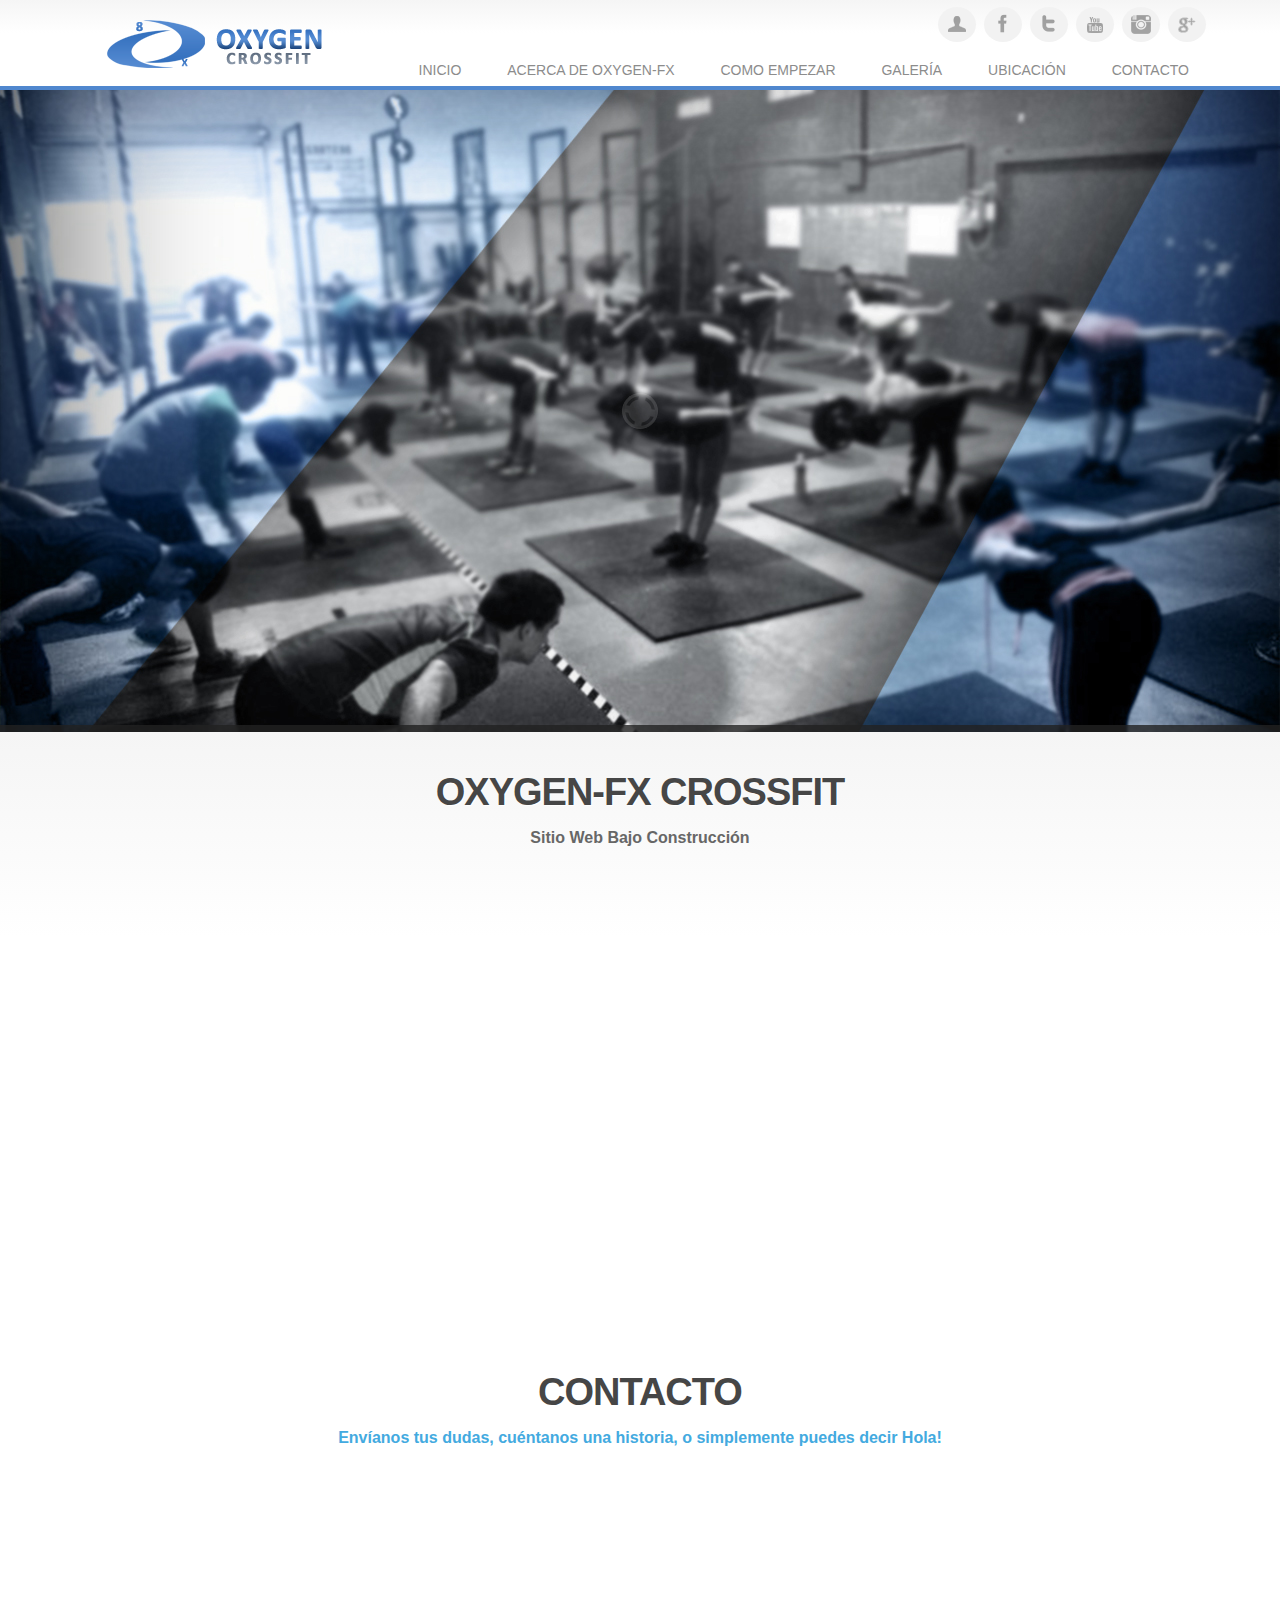
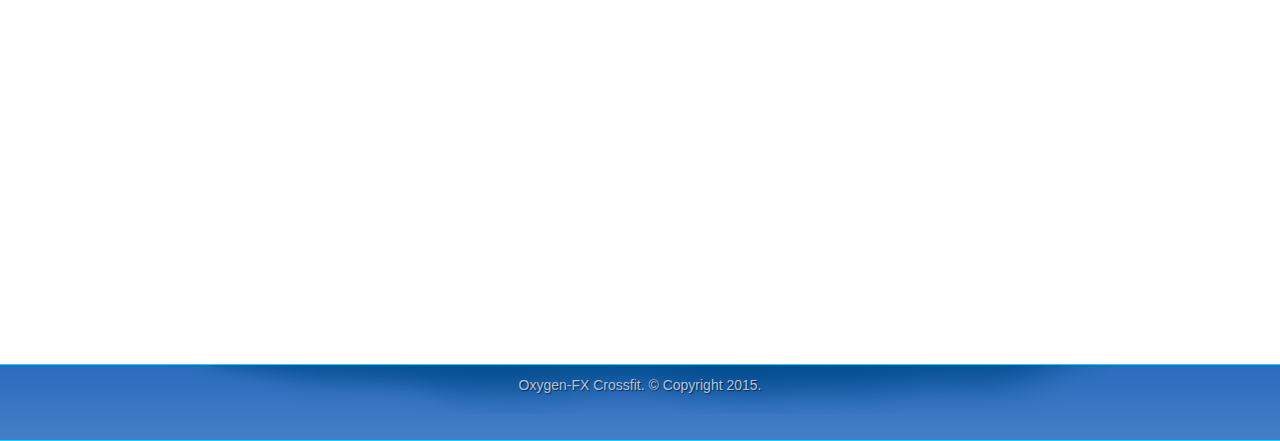
==== Oxygen/index.html @ 35c7de02 "" ====
﻿<!DOCTYPE html>
<html>
<head>
<meta charset="utf-8">
<meta name="viewport" content="width=device-width, maximum-scale=1">

<title>Oxygen-FX Crossfit</title>
<link rel="icon" href="images/favicon.png" type="image/png">
<link href="css/bootstrap.css" rel="stylesheet" type="text/css">
<link href="css/style.css" rel="stylesheet" type="text/css">
<link href="css/font-awesome.css" rel="stylesheet" type="text/css">
<link href="css/responsive.css" rel="stylesheet" type="text/css">
<link href="css/animate.css" rel="stylesheet" type="text/css">

<script type="text/javascript" src="js/jquery.1.8.3.min.js"></script>
<script type="text/javascript" src="js/bootstrap.js"></script>
<script type="text/javascript" src="js/jquery-scrolltofixed.js"></script>
<script type="text/javascript" src="js/jquery.easing.1.3.js"></script>
<script type="text/javascript" src="js/jquery.isotope.js"></script>
<script type="text/javascript" src="js/wow.js"></script>
<script type="text/javascript" src="js/classie.js"></script>


	<!-----SLIDER HOMEPAGE----->
	<link rel='stylesheet' id='camera-css'  href='slide/css/camera.css' type='text/css' media='all'>     
    <script type='text/javascript' src='slide/scripts/jquery.min.js'></script>
    <script type='text/javascript' src='slide/scripts/jquery.mobile.customized.min.js'></script>
    <script type='text/javascript' src='slide/scripts/jquery.easing.1.3.js'></script> 
    <script type='text/javascript' src='slide/scripts/camera.js'></script> 
    <script type='text/javascript' src='slide/scripts/script.js'></script>


</head>
<body>
<div style="overflow:hidden;" id="home">
<nav class="main-nav-outer" id="test"><!--main-nav-start-->
	<div class="container">
		<a href="#home" class="img-logo"><img  src="images/img-logo.png" alt="logo"></a>
		<ul class="top-nav">
			<li class="i-login"><a href="system/login.php" class="icon" title="Log In"><span></span></a></li>
			<li class="i-facebook"><a href="https://www.facebook.com/" class="icon" title="Siguenos en Facebook!" target="_blank"><span></span></a></li>
			<li class="i-twitter"><a href="https://twitter.com/" class="icon" title="Siguenos en Twitter!"><span></span></a></li>
			<li class="i-youtube"><a href="https://www.youtube.com/" class="icon" title="Siguenos en YouTube!" target="_blank"><span></span></a></li>
			<li class="i-instagram"><a href="https://instagram.com/" class="icon" title="Siguenos en Instagram!"><span></span></a></li>
			<li class="i-google"><a href="https://www.google.com/" class="icon" title="Siguenos en Google +!"><span></span></a></li>
		</ul>
        <ul class="main-nav">
        	<li><a href="#home">Inicio</a></li>
            <li><a href="#">Acerca de Oxygen-FX</a></li>
            <li><a href="#">Como Empezar</a></li>
            <li><a href="#">Galería</a></li>
            <li><a href="#">Ubicación</a></li>
            <li><a href="#">Contacto</a></li>
        </ul>
        <a class="res-nav_click right" href="#"><i class="fa-bars"></i></a>
    </div>
</nav><!--main-nav-end-->
<!--- SLIDER ----->
<div id="slider-container">
	<div class="fluid_container">
        <div class="camera_wrap camera_emboss" id="camera_wrap_3">
            <div data-src="slide/images/slides/1.jpg"></div>
            <div data-src="slide/images/slides/2.jpg"></div>
            <div data-src="slide/images/slides/3.jpg"></div>
            <div data-src="slide/images/slides/4.jpg"></div>
        </div><!-- #camera_wrap_3 -->
    </div><!-- .fluid_container -->
</div>
<!--- TERMINA SLIDER ----->
<section class="main-section home-section-a"><!--main-section-start-->
	<div class="container">
    	<h2>Oxygen-FX Crossfit</h2>
    	<h6>Sitio Web Bajo Construcción</h6>
    	    
	</div>
</section><!--main-section-end-->


<div class="container">
<section class="main-section contact" id="contact">
		<h2>Contacto</h2>
		<h6>Envíanos tus dudas, cuéntanos una historia, o simplemente puedes decir Hola!</h6>
        <div class="row">
        	<div class="col-lg-6 col-sm-5 wow fadeInUp delay-05s">
            	<div class="form">
            		<form method="POST" action="http://nlaredo.globalpc.net/cgi-bin/mailform" onsubmit="return FrontPage_Form1_Validator(this)">                	
            		<input class="input-text" type="text" name="Name" value="Nombre: *" onfocus="if(this.value==this.defaultValue)this.value='';" onblur="if(this.value=='')this.value=this.defaultValue;">
                    <input class="input-text" type="text" name="mailto" value="Correo electronico: *" onfocus="if(this.value==this.defaultValue)this.value='';" onblur="if(this.value=='')this.value=this.defaultValue;">
                    <input class="input-text" type="text" name="subject" value="Asunto: *" onfocus="if(this.value==this.defaultValue)this.value='';" onblur="if(this.value=='')this.value=this.defaultValue;">
                	<textarea class="input-text text-area" cols="0" rows="0" onfocus="if(this.value==this.defaultValue)this.value='';" onblur="if(this.value=='')this.value=this.defaultValue;">Mensaje: *</textarea>
                    <button class="btn_2 right" type="submit">Enviar Mensaje</button>
                    	<input name="email" type="hidden" value="celina@globalpc.net, edwin@solo-trucking.com">
						<input name="thanks" type="hidden" value="http://solotrucking.laredo2.net">
                    </form>
                </div>	
            </div>
            <div class="col-lg-6 col-sm-7 wow fadeInLeft">
            	<div class="contact-info-box address clearfix">
                	<h3><i class=" icon-map-marker"></i>Dirección:</h3>
                	<span>Calle Comonfort  #2617 entre  5 de Febrero y Tamaulipas.</span>
                </div>
                <div class="contact-info-box phone clearfix">
                	<h3><i class="fa-phone"></i>Teléfono:</h3>
                	<span>(867) 196.2777</span>
                </div>
            	<div class="contact-info-box hours clearfix">
                	<h3><i class="fa-clock-o"></i>Horario:</h3>
                	<span><strong>Lunes - Viernes:</strong> 8am - 10pm</span>
                </div>
                <ul class="social-link">
                	<li class="twitter"><a href="https://www.twitter.com/" target="_blank"><i class="fa-twitter"></i></a></li>
                    <li class="facebook"><a href="https://www.facebook.com/" target="_blank"><i class="fa-facebook"></i></a></li>
                    <li class="gplus"><a href="https://www.google.com/" target="_blank"><i class="fa-google-plus"></i></a></li>
                    <li class="youtube"><a href="https://www.youtube.com/" target="_blank"><i class="fa-youtube"></i></a></li>
                </ul>
            </div>

        </div>
</section>
</div>
<footer class="footer">
    <div class="container"> 
    	Oxygen-FX Crossfit. © Copyright 2015.	    
   	</div>
</footer>

<script type="text/javascript">
    $(document).ready(function(e) {
        $('#test').scrollToFixed();
        $('.res-nav_click').click(function(){
            $('.main-nav').slideToggle();
            return false    
            
        });
        
    });
</script>

  <script>
    wow = new WOW(
      {
        animateClass: 'animated',
        offset:       100
      }
    );
    wow.init();
  </script>


<script type="text/javascript">
	$(window).load(function(){
		
		$('a').bind('click',function(event){
			var $anchor = $(this);
			
			$('html, body').stop().animate({
				scrollTop: $($anchor.attr('href')).offset().top - 80
			}, 1500,'easeInOutExpo');
			/*
			if you don't want to use the easing effects:
			$('html, body').stop().animate({
				scrollTop: $($anchor.attr('href')).offset().top
			}, 1000);
			*/
			event.preventDefault();
		});
	})
</script>

<script type="text/javascript">

$(window).load(function(){
  
  
  var $container = $('.portfolioContainer'),
      $body = $('body'),
      colW = 375,
      columns = null;

  
  $container.isotope({
    // disable window resizing
    resizable: true,
    masonry: {
      columnWidth: colW
    }
  });
  
  $(window).smartresize(function(){
    // check if columns has changed
    var currentColumns = Math.floor( ( $body.width() -30 ) / colW );
    if ( currentColumns !== columns ) {
      // set new column count
      columns = currentColumns;
      // apply width to container manually, then trigger relayout
      $container.width( columns * colW )
        .isotope('reLayout');
    }
    
  }).smartresize(); // trigger resize to set container width
  $('.portfolioFilter a').click(function(){
        $('.portfolioFilter .current').removeClass('current');
        $(this).addClass('current');
 
        var selector = $(this).attr('data-filter');
        $container.isotope({
			
            filter: selector,
         });
         return false;
    });
  
});

</script>
</body>
</html>
---- Oxygen/css/style.css ----
﻿@charset "utf-8";
@import "form.css";
@import "home.css";

/* CSS Document */

/* Float Elements 
---------------------------------*/
.left {float:left;}
.right {float:right;}

/* Clear Floated Elements
---------------------------------*/
.clear {
  clear: both;
  display: block;
  overflow: hidden;
  visibility: hidden;
  width: 0;
  height: 0;
}

.clearfix:before,
.clearfix:after {
  content: '\0020';
  display: block;
  overflow: hidden;
  visibility: hidden;
  width: 0;
  height: 0;
}

.clearfix:after {
  clear: both;
}

.figure{ margin:0px;}

img{ max-width:100%;}

a, a:hover, a:active{ outline:0px !important}
a:hover{text-decoration:none;}

@font-face {
  font-family: 'FontAwesome';
  src: url('../fonts/fontawesome-webfont.eot?v=4.1.0');
  src: url('../fonts/fontawesome-webfont.eot?#iefix&v=4.1.0') format('embedded-opentype'), 
  	   url('../fonts/fontawesome-webfont.woff?v=4.1.0') format('woff'), 
  	   url('../fonts/fontawesome-webfont.ttf?v=4.1.0') format('truetype'), 
  	   url('../fonts/fontawesome-webfont.svg?v=4.1.0#fontawesomeregular') format('svg');
  font-weight: normal;
  font-style: normal;
}

/* Primary Styles
---------------------------------*/
body {
	background:#fff;
	font-family:Calibri,Arial, Helvetica, sans-serif!important;
	font-size:14px;
	font-weight:normal;
	color:#888888;
	margin:0;
}
h2{
	font-size:38px;
	color:#464646;
	font-family:Calibri,Arial, Helvetica, sans-serif;
	text-shadow:1px 1px 1px #ffffff;
	font-weight:700;
	letter-spacing: -1px;
	margin:0 0 15px 0;
	text-align:center;
	text-transform:uppercase;
}
h3{
	font-family: 'Montserrat', sans-serif;
	color:#222222;
	font-size:16px;
	margin:0 0 5px 0;
	text-transform:uppercase;
	font-weight:400;
}
h6{
	font-size:16px;
	color:#676767;
	font-family:Arial, Helvetica, sans-serif;
	font-weight:bold;
	text-align:center;
	margin:0 0 40px 0;
}
.subtitle{
	text-transform:uppercase;
	color:#3c6bb6;
	text-shadow: 0px 0px 1px #999999;
	font-weight:bold;
}
p{line-height:24px;margin:0;}
/*-----COLUMNAS PARA CONTENIDOS -------*/
.col_2{width:49%;}
.col_3{width:33%;}
.col_4{width:25%;}
/*----- BOTONES --------------*/
.btn_1{
	
	color:#727272;
	font-size:1.3em;
	text-decoration:none;
	padding:10px 15px;
	border:2px solid #1394be;
	top: 5px;
  	position: relative;
}
.btn_1:hover{text-decoration:none!important;background:#ffffff;}
.btn_2{
	
	color:#ffffff;
	text-shadow:1px 1px 1px rgba(0,0,0,0.6);
	font-size:1.3em;
	text-decoration:none;
	padding:10px 15px;
	border:1px solid #467fc8;
	background: #0c2161;
	background: -webkit-gradient(linear, left top, left bottom, from(#0c2161), to(#114292));
	background: -moz-linear-gradient(top, #0c2161, #114292);
	background: linear-gradient(#0c2161, #114292);
	border-radius:5px;
    -moz-border-radius:5px;
    -webkit-border-radius:5px;


}
.btn_2:hover{
	text-decoration:none!important;
	color:#ffffff;
	background: #1651ad;
}
.btn_3 span{
	
	display:block;
	background:url('../images/home/img_btn_blue.png') center top no-repeat;
	width:209px;
	height:71px;
	margin:0 auto;
	color:#ffffff;
	text-transform:uppercase;
	padding-top:15px;
	font-size:1.4em;
	text-shadow:1px 1px 1px rgba(0,0,0,0.6);
	
}
.btn_3 span:hover{
	color:#cbf5f9;
}
.btn_4{
	
	color:#ffffff;
	text-shadow:1px 1px 1px rgba(0,0,0,0.6);
	font-size:1.3em;
	text-decoration:none;
	padding:10px 15px;
	border:1px solid #8ac23e;
	background: #8ac23e;
	background: -webkit-gradient(linear, left top, left bottom, from(#8ac23e), to(#799e38));
	background: -moz-linear-gradient(top, #8ac23e, #799e38);
	background: linear-gradient(#8ac23e, #799e38);
	border-radius:5px;
    -moz-border-radius:5px;
    -webkit-border-radius:5px;
    text-align: center;


}
.btn_4:hover{
	text-decoration:none!important;
	color:#e8feca;
}

p{line-height:24px;margin:0;padding:15px 0px; font-size: 1.2em;}
a{	font-family:'FontAwesome','luzsans-bookluzsans-book', Arial, Helvetica, sans-serif;}
.txt-left{text-align:left!important;}
.txt-right{text-align:right!important;}
.txt-center{text-align:center!important;}
.txt-justify{text-align:justify!important;}

/*----espacios -----*/
.left-300{left:300px;}
.left-100{left:100px;}
.left-200{left:200px;}
/*--- backgrounds ---*/
.back-blue{background:#eff7fa;}
.p-relative{position:relative;}
.p-absolute{position:absolute;}

/* Header Styles


.header{
	text-align:center;
	background:url("../img/pw_maze_black_2X.png") left top repeat;
	padding:280px 0;
}
.logo{
	width:130px;
	margin:0 auto 35px;
}
.header h1{
	font-family: 'Montserrat',sans-serif;
	font-size:50px;
	font-weight:400;
	letter-spacing: -1px;
	margin:0 0 22px 0 ;
	color:#fff;
}*/

.we-create{
	padding:0;
	margin:35px 0 55px;
}
.wp-pic{
	margin-bottom:20px;
}
.we-create li{
	display:inline-block;
	font-family: 'Montserrat',sans-serif;
	font-size:14px;
	color: #bcbcbc;
	text-transform: uppercase;
	font-weight: 400;
	margin:0 5px 0 0;
	padding:0 0 0 15px;
}
.we-create li:first-child{
	background:none;
}

.start-button {
	padding-left: 0px;
}

.start-button li a{
color: #fff;
}


.link{
	padding:15px 35px;
	background:#7cc576;
	color:#fff !important;
	font-size:16px;
	font-weight:400;
	font-family: 'Montserrat', sans-serif;
	display:inline-block;
	border-radius:3px;
	text-transform:uppercase;
	line-height:25px;
	margin-bottom:20px;
	transition:all 0.3s ease-in-out;
	-moz-transition:all 0.3s ease-in-out;
	-webkit-transition:all 0.3s ease-in-out;
}
.link:hover {
	text-decoration:none;
	color:#7cc576 !important;
	background:#fff;
}

.link:active, .link:focus {
	background: #7cc576;
	text-decoration:none;
	color:#fff !important;
}

/* Navigation
---------------------------------*/
.main-nav-outer{
	padding:0px;
	/*border-bottom:1px solid #ffffff;*/
	/*box-shadow:0 4px 5px -3px #676767;*/
	position:relative;
	background: rgba(245,245,245,1);
	background: -moz-linear-gradient(top, rgba(245,245,245,1) 0%, rgba(255,255,255,1) 38%, rgba(255,255,255,1) 100%);
	background: -webkit-gradient(left top, left bottom, color-stop(0%, rgba(245,245,245,1)), color-stop(38%, rgba(255,255,255,1)), color-stop(100%, rgba(255,255,255,1)));
	background: -webkit-linear-gradient(top, rgba(245,245,245,1) 0%, rgba(255,255,255,1) 38%, rgba(255,255,255,1) 100%);
	background: -o-linear-gradient(top, rgba(245,245,245,1) 0%, rgba(255,255,255,1) 38%, rgba(255,255,255,1) 100%);
	background: -ms-linear-gradient(top, rgba(245,245,245,1) 0%, rgba(255,255,255,1) 38%, rgba(255,255,255,1) 100%);
	background: linear-gradient(to bottom, rgba(245,245,245,1) 0%, rgba(255,255,255,1) 38%, rgba(255,255,255,1) 100%);
	height:90px;
	z-index:6000!important;
	border-bottom:4px solid #5087ce;
}
.main-nav{
	text-align:center;
	margin:0px;
	padding:0;
	list-style:none;
	float: right;
	clear:both;
}
.main-nav li{
	display:inline;
	margin:0 1px;
	padding: 10px 0px;
	transition:all 0.3s ease-in-out;
	-moz-transition:all 0.3s ease-in-out;
	-webkit-transition:all 0.3s ease-in-out;
	position:relative;
	background:transparent  center bottom no-repeat;
}
.main-nav li a{
	display:inline-block;
	color:#8c8c8c;
	text-shadow:1px 1px 1px #ffffff;
	text-transform:uppercase;
	font-family: 'Montserrat', sans-serif;
	text-decoration: none;
	line-height:20px;
	margin:17px 20px;
	transition:all 0.3s ease-in-out;
	-moz-transition:all 0.3s ease-in-out;
	-webkit-transition:all 0.3s ease-in-out;
}
.main-nav li:hover a, .main-nav li.active a{color:#262626;}
.main-nav li:hover{background:transparent url('../images/nav/hover_menu.png') center bottom no-repeat;}
.img-logo{float: left;position: absolute;}
.img-logo img{ padding:12px 32px 0px;}
.res-nav_click {
	line-height:38px;
	font-family: 'FontAwesome';
	font-size:38px;
	text-decoration: none !important;
	color:#777777;
	font-style:normal;
	display:none;
	width:42px;
	height:27px;
	margin:20px auto;
	transition:all 0.3s ease-in-out;
	-moz-transition:all 0.3s ease-in-out;
	-webkit-transition:all 0.3s ease-in-out;
	position: relative;
  	z-index: 5000;

}
.res-nav_click:hover, .res-nav_click:active, .res-nav_click:focus {color: #588cb0 !important;}
/*----- top nav ---*/
.top-nav{list-style:none;float:right;clear:both;padding:2px 0px 1px 5px;margin-bottom:0px!important;}
.top-nav li{
	display:inline;
	padding:5px 9px;
	margin:5px 4px 0px;
	float:left;
	border-radius:50%;
    -moz-border-radius:50%;
    -webkit-border-radius:50%;
    background:#f2f2f2;
}
.top-nav li a{color:#7c7c7c;text-decoration:none;}
.icon span{width:20px; height:25px;display:block;}
.top-nav li .icon span{background:url('../images/nav/nav_top.png') no-repeat;-moz-background-size:20px auto;-o-background-size: 20px auto;-webkit-background-size: 20px auto;background-size: 20px auto;}
.top-nav li.i-login:hover{background:#5c86bd;}
.top-nav li.i-login .icon span{background-position:0px 0px;}
.top-nav li.i-login:hover .icon span{background-position:0px -25px!important;}
.top-nav li.i-facebook:hover{background:#2d487f;}
.top-nav li.i-facebook .icon span{background-position:0px -50px;}
.top-nav li.i-facebook:hover .icon span{background-position:0px -75px;}
.top-nav li.i-twitter:hover{background:#308fd0;}
.top-nav li.i-twitter .icon span{background-position:0px -100px;}
.top-nav li.i-twitter:hover .icon span{background-position:0px -125px;}
.top-nav li.i-instagram:hover{background:#393939;}
.top-nav li.i-instagram .icon span{background-position:0px -150px;}
.top-nav li.i-instagram:hover .icon span{background-position:0px -175px;}
.top-nav li.i-youtube:hover{background:#c32c2d;}
.top-nav li.i-youtube .icon span{background-position:0px -200px;}
.top-nav li.i-youtube:hover .icon span{background-position:0px -225px;}
.top-nav li.i-google:hover{background:#e14922;}
.top-nav li.i-google .icon span{background-position:0px -250px;}
.top-nav li.i-google:hover .icon span{background-position:0px -275px;}



/*--------------- slider container ---------*/
#slider-container{
	width:100%;
	height:555px;
}
/*--------------------------------------- CONTENT -------------------------------------------------------------*/
/*--------------------------------------- CONTENT -------------------------------------------------------------*/
/*--------------------------------------- CONTENT -------------------------------------------------------------*/
.main-section{
	padding:40px 0 110px;
	clear:both;
}
/*----------------- HEADER DE SECCIONES --------*/
.header{width:100%;height:247px;margin:0;padding:0;}
.header h1{
	color:#ffffff;
	text-shadow:1px 1px 1px #000000;
	font-size:33px;
	font-weight:bold;
	text-align:left;
	padding:70px 0px 0px 70px;
	margin:0;
}
.header h3{
	color:#e4f3f9;
	font-size:18px;
	font-weight:normal;
	text-align:left;
	text-shadow:1px 1px 1px #000000;
	text-transform:none;
	padding:5px 0px 0px 70px;
}
.header h3 span{color:#aa1525;}
.header{
	background:url('../images/headers/header-quotes.jpg') center top;
	-moz-background-size:100% 100%!important;
	-o-background-size: 100% 100%!important;
	-webkit-background-size: 100% 100%!important;
	background-size:100% 100%!important;	
}
.header.section-quotes{background:url('../images/headers/header-quotes.jpg') center top;}
.header.section-aboutus{background:url('../images/headers/header-aboutus.jpg') center top;}
.header.section-services{background:url('../images/headers/header-services.jpg') center top;}
.header.section-faq{background:url('../images/headers/header-faq.jpg') center top;}

/* Services
---------------------------------*/

.service-list{
	padding:0 0 0 0;
	font-size:14px;
	margin-bottom:40px;
}
.service-list-col1{
	float:left;
	width:60px;
}
.service-list-col1 i{
	font-style:normal;
	font-size:38px;
	display:block;
	color:#222;
	font-family: 'FontAwesome';
	line-height:38px;
}
.service-list-col2{
	overflow:hidden;	
}
.main-section.alabaster{
	background:#fafafa;
}

/* Featured Work
---------------------------------*/
.featured-work{
	font-size:14px;
}
.featured-work h2{
	text-align:left;
}
.featured-box{
	padding:0 0 0 0;
	margin-bottom:25px;
	font-size:14px;
}
.featured-box h3{
	margin-bottom:5px;
}
.featured-box p{
	line-height:22px;
}
.featured-work p.padding-b{
	padding-bottom:35px;
}
.featured-box-col1{
	width:60px;
	float:left;
}
.featured-box-col1 i{
	display:block;
	line-height:38px;
	font-family: 'FontAwesome';
	font-size:38px;
	color:#777777;
	font-style:normal;
}
.featured-box-col2{ overflow:hidden;}
.featured-box.magic{
	background:url("../Knight-Bootstrap-Theme/img/magic.png") left top no-repeat;
}
.featured-box.packaged{
	background:url("../Knight-Bootstrap-Theme/img/packaged.png") left top no-repeat;
}
.featured-box.seo{
	background:url("../Knight-Bootstrap-Theme/img/seo.png") left top no-repeat;
}
.Learn-More{
	display:inline-block;
	padding:0 5px 0 0;
	color:#7cc576;
	font-size:16px;
	text-transform:uppercase;
	font-family: 'Montserrat', sans-serif;
	font-weight:400;
	line-height:24px;
	transition:all 0.3s ease-in-out;
	-moz-transition:all 0.3s ease-in-out;
	-webkit-transition:all 0.3s ease-in-out;
	display: none;
}
.Learn-More i{ 
	padding-right:15px;
}

.Learn-More:hover, .Learn-More:focus{ 
	text-decoration:none;
	color: #111;
}


/* Portfolio
---------------------------------*/
.Portfolio-nav{
	padding:0;
	margin:0 0 45px 0;
	list-style:none;
	text-align:center;
}
.Portfolio-nav li{
	margin:0 10px;
	display:inline;
}
.Portfolio-nav li a{
	display:inline-block;
	padding:10px 22px;
	font-size:12px;
	line-height:20px;
	color:#222222;
	border-radius:4px;
	text-transform:uppercase;
	font-family: 'Montserrat', sans-serif;
	background:#f7f7f7;
	margin-bottom:5px;
	transition:all 0.3s ease-in-out;
	-moz-transition:all 0.3s ease-in-out;
	-webkit-transition:all 0.3s ease-in-out;
}
.Portfolio-nav li a:hover{
	background:#7cc576;
	color:#fff;
	text-decoration:none;
}

.portfolioContainer{
	margin:0 auto;
	padding-left:15px;
}

.Portfolio-box{
	text-align:center;
	margin-bottom:30px;
	height:350px;
	width:350px;
	overflow:hidden;
	float:left;
	padding:0;
}
.Portfolio-box img{
	margin-bottom:25px;
	transition:all 0.3s ease-in-out;
	-moz-transition:all 0.3s ease-in-out;
	-webkit-transition:all 0.3s ease-in-out;	
}

.Portfolio-box img:hover {
	opacity: 0.6;
}

.Portfolio-nav li a.current{
	background:#7cc576;
	color:#fff;
	text-decoration:none;
}
img {
   max-width:100%;
}

/* no transition on .isotope container */

.isotope .isotope-item {
  /* change duration value to whatever you like */
  -webkit-transition-duration: 0.6s;
     -moz-transition-duration: 0.6s;
          transition-duration: 0.6s;
}

.isotope .isotope-item {
  -webkit-transition-property: -webkit-transform, opacity;
     -moz-transition-property:    -moz-transform, opacity;
          transition-property:         transform, opacity;
}

.main-section.paddind{
	padding-bottom:60px;
}

/* Clients
---------------------------------*/
.client-part{
	background:url("../img/section-bg1.jpg") center center no-repeat;
	background-size:cover;
	padding:55px 0;
	text-align:center;
}
.client-part-haead{
	color:#fdfdfd;
	font-size:28px;
	line-height:41px;
	margin:30px 0 10px;
	font-family: "Open Sans'", sans-serif';
	font-style: italic;
}
.client{
	padding:0;
	margin:20px 0 0;
	list-style:none;
	text-align:center;
}
.client li{
	display:inline;
	margin:0 15px;
}
.client li a{
	display:inline-block;
}
.client li a img{
	margin-bottom:15px;
	border-radius:50%;
}
.client li a:hover{
	text-decoration:none;
}
.client li a h3{
	color:#ffffff;
}
.client li a span{
	color:#f1f1f1;
}
.quote-right{
	font-style:normal;
	width:68px;
	height:68px;
	margin:0 auto;
	border:2px solid #7cc576;
	border-radius:50%;
	display:block;
	line-height:68px;
	text-align:center;
	font-size:27px;
	color:#7cc576;
	cursor: pointer;
	transition:all 0.3s ease-in-out;
	-moz-transition:all 0.3s ease-in-out;
	-webkit-transition:all 0.3s ease-in-out;
}

.quote-right:hover{
color: #fff;
border: 2px solid #fff;
}

.c-logo-part{
	background:#7cc576;
	padding:25px 0;
    filter: alpha(opacity=60);
}
.c-logo-part ul{
	padding:0;
	margin:0;
	list-style:none;
	text-align:center;
}
.c-logo-part ul li{
	display:inline;
	margin:0 25px;
}
.c-logo-part ul a{
	display:inline-block;
	margin: 0 20px;
}
.main-section.team{
	padding:85px 0;
}
.main-section.team h6{
	margin-bottom:40px;
}


/* Team
---------------------------------*/
.team-leader-block{
	max-width:993px;
	margin:0 auto;
}
.team-leader-box{
	width:30.66%;
	margin-right: 3.82979%;
	height: 490px;
	overflow: hidden;
	text-align: center;
	float: left;
}
.team-leader-box span{
	margin-bottom:24px;
	display:block;
}
.team-leader-box:nth-of-type(3n+0){ margin:0;}
.team-leader{
	width:auto;
	height:auto;
	position:relative;
	border-radius:50%;
	box-shadow:0px 0px 0px 7px rgba(241,241,241,0.80);
	margin:7px 7px 25px 7px;
	
}
.team-leader-shadow{
	transition:all 0.3s ease-in-out;
	-moz-transition:all 0.3s ease-in-out;
	-webkit-transition:all 0.3s ease-in-out;
	border-radius:50%;
	position:absolute;
	width:100%;
	height:100%;
	z-index:10;
	border-radius:50%;
}
.team-leader-shadow a{
	display:block;
	width:100%;
	height:100%;
}
.team-leader:hover .team-leader-shadow{
	box-shadow:inset  0px 0px 0px 148px rgba(17,17,17,0.80);
}
.team-leader:hover ul{ display:block; opacity:1}
.team-leader img{
	display:block;
	border-radius:50%;
}
.team-leader ul{
	display:block;
	opacity:0;
	padding:0;
	margin:0;
	list-style:none;
	position:absolute;
	left:0;
	top:50%;
	width:100%;
	text-align:center;
	margin-top:-14px;
	z-index:15;
	transition:all 0.6s ease-in-out;
	-moz-transition:all 0.6s ease-in-out;
	-webkit-transition:all 0.6s ease-in-out;
}
.team-leader ul li{
	display:inline;
	margin:0 11px;
}
.team-leader ul li a{
	font-family: 'FontAwesome';
	display:inline-block;
	font-size:28px;
	color:#fff;	
	transition:all 0.3s ease-in-out;
	-moz-transition:all 0.3s ease-in-out;
	-webkit-transition:all 0.3s ease-in-out;
}
.team-leader ul li a:hover, .team-leader ul li a:focus{
	text-decoration:none;
}
.team-leader ul li a.fa-twitter:hover{
	color:#55acee;
}
.team-leader ul li a.fa-facebook:hover{
	color:#3b5998;
}
.team-leader ul li a.fa-pinterest:hover{
	color:#cb2026;
}
.team-leader ul li a.fa-google-plus:hover{
	color:#dd4b39;
}

/* Talk Business
---------------------------------*/
.business-talking{
	background:url("../img/section-bg2.jpg") top center no-repeat;
	background-size:cover;
	padding:60px 0 10px;
	text-align:center;
}
.business-talking h2{
	font-family: 'Montserrat', sans-serif;
	font-weight:700;
	padding:0;
	margin:20px 0 70px;
	text-transform:uppercase;
	font-size:42px;
	color:#fff;
}

/* Footer
---------------------------------*/
.footer{
	padding:0px 0 25px;
	background: #2b6bbe;
	background: -webkit-gradient(linear, left top, left bottom, from(#2b6bbe), to(#457ec6));
	background: -moz-linear-gradient(top, #2b6bbe, #457ec6);
	background: linear-gradient(#2b6bbe, #457ec6);
	border-bottom:1px solid #00d8ff;
	border-top:1px solid #00d8ff;
}
.footer .container{
	width:1000px;
	height:50px;
	background: url('../images/foot/bg_foot.png') center top no-repeat;
	/*-- texto--*/
	color:#b3c4df;
	text-align:center;
	text-shadow:1px 1px 1px rgba(0,0,0,0.6);
	padding-top:10px
}
.nav_foot a{color:#929292}
.nav_foot a:hover, .nav_foot a.active{color:#d16665;}
.nav_foot{margin-bottom:10px;}
.nav_foot_2 a{font-size:0.9em;color:#c7c7c7;}
.nav_foot_2 a:hover{color:#ffffff;}
.copyright{color:#b4c7e3;font-size:0.9em;display:block;text-align:center;height:24px;margin:0;padding:4px 0px;}
.copyright a{color:#7cc576;font-weight:600;text-decoration: none;transition:all 0.3s ease-in-out;-moz-transition:all 0.3s ease-in-out;-webkit-transition:all 0.3s ease-in-out;}
.copyright a:hover {color: #fff;}

.portfolioContainer{
	max-width: 1140px;
}


/* Animation Timers
---------------------------------*/
.delay-02s { 
	animation-delay: 0.2s; 
	-webkit-animation-delay: 0.2s; 
}
.delay-03s { 
	animation-delay: 0.3s; 
	-webkit-animation-delay: 0.3s; 
}
.delay-04s { 
	animation-delay: 0.4s; 
	-webkit-animation-delay: 0.4s; 
}

.delay-05s { 
	animation-delay: 0.5s; 
	-webkit-animation-delay: 0.5s; 
}
.delay-06s { 
	animation-delay: 0.6s; 
	-webkit-animation-delay: 0.6s; 
}

.delay-07s { 
	animation-delay: 0.7s; 
	-webkit-animation-delay: 0.7s; 
}
.delay-08s { 
	animation-delay: 0.8s; 
	-webkit-animation-delay: 0.8s; 
}

.delay-09s { 
	animation-delay: 0.9s; 
	-webkit-animation-delay: 0.9s; 
}
.delay-1s { 
	animation-delay: 1s; 
	-webkit-animation-delay: 1s; 
}
.delay-12s { 
	animation-delay: 1.2s; 
	-webkit-animation-delay: 1.2s; 
}
---- Oxygen/css/responsive.css ----
﻿/* ==========================================================================
   Media Queries
   ========================================================================== */


@media only screen and (min-width: 992px) {
	/****Ipad Landscape 1024 Container 970 ****/
	
	.service-list{ margin-bottom:30px;}
	.c-logo-part ul li{ margin:0 15px;}
	.form{ margin:0 0 0 20px}
	.main-nav{ display:block !important; }
	/*.portfolioContainer{ width:800px; margin:0px auto !important; } */	
}	
   
@media only screen and (min-width: 768px) and (max-width: 991px) {
	/****Ipad Portrait 768 Container 750 ****/
	body{ font-size:13px;}
	p{ line-height:20px ;}
	.header h1{ font-size:46px;}
	.main-nav ul li a{ padding:14px;}
	.small-logo{ padding:0 20px;}
	h2{ font-size:30px}
	h6{ font-size:16px;}
	h3{ font-size:15px;}
	.service-list{ margin-bottom:20px; font-size:15px;}
	.featured-work p.padding-b{ padding-bottom:15px;}
	.main-section{ padding:70px 0;}
	.c-logo-part ul li{ margin:0 1%; float:left; width:18%;}
	.c-logo-part ul li a{ display:block;}
	.c-logo-part ul li a img{ display:block;}
	.form{ margin:0;}
	.contact-info-box{ margin:0 ;}
	.social-link{ margin:0;}
	
	.main-nav{ display:block !important; }
	.main-nav li a{ padding:8px 15px;}
	/*.portfolioContainer{ width:750px; margin:0px auto !important; }
	.Portfolio-box{ height:250px;}*/
	.top-nav{display:none!important;}
	.img-logo img{
		width:200px!important;
		height:auto!important;
		float:left;
		margin:25px 0px;
		padding:5px 0px 0px;
	}
	.menu-inf-1 li{
		width: 100%;
		text-align: center;	
		position: relative;
		display:list-item;
		margin:5px 0px;
	}

	
	 
	
}

@media only screen and (max-width: 767px) {
	/****Mobile Landscape 480 Container 100% ****/
	body{ font-size:12px;}
	h2{ font-size:26px;}
	h3{ font-size:14px;}
	h6{ font-size:16px; margin-bottom:40px;}
	p{ line-height:18px;}
	.service-list{ font-size:12px; margin-bottom:20px;}
	.we-create li{ font-size:13px; padding:0 0 0 8px}
	.header h1{ font-size:28px;}
	.header{ padding:60px 0;}
	.main-section{ padding:60px 0 70px;}
	.main-nav{ display:none; position:absolute; left:0; width:100%; top:74px; margin:0 auto; flote : none; background:#fff;}
	.main-nav li{ display:block;}
	.main-nav li.small-logo{ display:none;}
	.main-nav li a{ display:block; padding:7px 32px; border-bottom:none;}
	.main-nav li a:hover{color:#7cc576}
	.team-leader-box{ max-width:307px; width:auto; float:none; margin:0 auto;	}
	.team-leader-box:nth-of-type(3n){ margin:0 auto}
	.res-nav_click{ display:block;}
	.featured-work{ font-size:12px; margin-top:30px;}
	.featured-box{ font-size:12px;}
	.featured-box p{ line-height:18px; }
	.c-logo-part ul a{ margin-bottom:5px;}
	.main-section.team{ padding:60px 0 50px;}
	.business-talking h2{ font-size:36px;}
	.contact-info-box{ margin:0 0 12px 30px; font-size:12px;}
	.contact-info-box span{ line-height:18px;}
	.social-link{ margin-left:30px;} 
	.form{ margin:0 30px;}
	.copyright{ font-size:12px;}
	.business-talking a{ padding:10px 25px; font-size:14px;}
	.main-section.contact{ padding:60px 0 70px}
	.client-part-haead{ font-size:20px; line-height:30px;}
	.link{ font-size:14px; padding:10px 25px;}
	.logo{ width:100px;}
	.main-section.contact{ background-size:contain;}
	.Portfolio-nav li a{ padding:5px 16px;}
	.Portfolio-nav li{ display:block;}
	/*.isotope-item img{ width:300px; left:50%; margin-left:-100px;}
	.isotope-item{ width:300px; margin:0px auto;}
	.isotope{ width:400px; margin:0px auto;}
	.Portfolio-box{}
	.portfolioContainer{ width:350px; margin:0px auto !important; } */
	
	/*---- MENU para mobile ---*/
	.top-nav{display:none!important;}
	.img-logo img{
		
		width:230px!important;
		height:auto!important;
		float:left;
		margin:10px 0px;
		padding:5px 0px 0px;

	}
		
	
}

@media only screen and (max-width: 479px) {
	/****Mobile Portrait 320 ****/
	.contact-info-box{ margin-left:0px;}
	.header{ padding:40px;}
	.social-link{ margin-left:0px;}
	.form{ margin:0}
	.c-logo-part ul li{ display:block;}
	.Portfolio-box{  max-width:300px !important; width:96.4% !important; margin:0 !important}
	.Portfolio-box img { max-width:100%;}
	.portfolioContainer{ width:280px !important; margin:0 auto !important } 
	
}
---- Oxygen/slide/css/camera.css ----
﻿/**************************
*
*	GENERAL
*
**************************/



.camera_wrap a, .camera_wrap img, 
.camera_wrap ol, .camera_wrap ul, .camera_wrap li,
.camera_wrap table, .camera_wrap tbody, .camera_wrap tfoot, .camera_wrap thead, .camera_wrap tr, .camera_wrap th, .camera_wrap td
.camera_thumbs_wrap a, .camera_thumbs_wrap img, 
.camera_thumbs_wrap ol, .camera_thumbs_wrap ul, .camera_thumbs_wrap li,
.camera_thumbs_wrap table, .camera_thumbs_wrap tbody, .camera_thumbs_wrap tfoot, .camera_thumbs_wrap thead, .camera_thumbs_wrap tr, .camera_thumbs_wrap th, .camera_thumbs_wrap td {
	background: none;
	border: 0;
	font: inherit;
	font-size: 100%;
	margin: 0;
	padding: 0;
	vertical-align: baseline;
	list-style: none
}
.camera_wrap {
	display: none;
	float: left;
	position: relative;
	z-index: 0;
}
.camera_wrap img {
	max-width: none!important;
}
.camera_fakehover {
	height: 100%;
	min-height: 60px;
	position: relative;
	width: 100%;
	z-index: 1;
}
.camera_wrap {
	width: 100%;
}
.camera_src {
	display: none;
}
.cameraCont, .cameraContents {
	height: 100%;
	position: relative;
	width: 100%;
	z-index: 1;
}
.cameraSlide {
	bottom: 0;
	left: 0;
	position: absolute;
	right: 0;
	top: 0;
	width: 100%;
}
.cameraContent {
	bottom: 0;
	display: none;
	left: 0;
	position: absolute;
	right: 0;
	top: 0;
	width: 100%;
}
.camera_target {
	bottom: 0;
	height: 100%;
	left: 0;
	overflow: hidden;
	position: absolute;
	right: 0;
	text-align: left;
	top: 0;
	width: 100%;
	z-index: 0;
}
.camera_overlayer {
	bottom: 0;
	height: 100%;
	left: 0;
	overflow: hidden;
	position: absolute;
	right: 0;
	top: 0;
	width: 100%;
	z-index: 0;
}
.camera_target_content {
	bottom: 0;
	left: 0;
	overflow: hidden;
	position: absolute;
	right: 0;
	top: 0;
	z-index: 2;
}
.camera_target_content .camera_link {
	display: block;
	height: 100%;
	text-decoration: none;
}
.camera_loader {
    background: #fff url(../images/camera-loader.gif) no-repeat center;
	background: rgba(255, 255, 255, 0.9) url(../images/camera-loader.gif) no-repeat center;
	border: 1px solid #ffffff;
	-webkit-border-radius: 18px;
	-moz-border-radius: 18px;
	border-radius: 18px;
	height: 36px;
	left: 50%;
	overflow: hidden;
	position: absolute;
	margin: -18px 0 0 -18px;
	top: 50%;
	width: 36px;
	z-index: 3;
}
.camera_bar {
	bottom: 0;
	left: 0;
	overflow: hidden;
	position: absolute;
	right: 0;
	top: 0;
	z-index: 3;
}
.camera_thumbs_wrap.camera_left .camera_bar, .camera_thumbs_wrap.camera_right .camera_bar {
	height: 100%;
	position: absolute;
	width: auto;
}
.camera_thumbs_wrap.camera_bottom .camera_bar, .camera_thumbs_wrap.camera_top .camera_bar {
	height: auto;
	position: absolute;
	width: 100%;
}
.camera_nav_cont {
	height: 65px;
	overflow: hidden;
	position: absolute;
	right: 9px;
	top: 15px;
	width: 120px;
	z-index: 4;
}
.camera_caption {
	bottom: 0;
	display: block;
	position: absolute;
	width: 100%;
}
.camera_caption > div {
	padding: 10px 20px;
}
.camerarelative {
	overflow: hidden;
	position: relative;
}
.imgFake {
	cursor: pointer;
}
.camera_prevThumbs {
	bottom: 4px;
	cursor: pointer;
	left: 0;
	position: absolute;
	top: 4px;
	visibility: hidden;
	width: 30px;
	z-index: 10;
}
.camera_prevThumbs div {
	background: url(../images/camera_skins.png) no-repeat -160px 0;
	display: block;
	height: 40px;
	margin-top: -20px;
	position: absolute;
	top: 50%;
	width: 30px;
}
.camera_nextThumbs {
	bottom: 4px;
	cursor: pointer;
	position: absolute;
	right: 0;
	top: 4px;
	visibility: hidden;
	width: 30px;
	z-index: 10;
}
.camera_nextThumbs div {
	background: url(../images/camera_skins.png) no-repeat -190px 0;
	display: block;
	height: 40px;
	margin-top: -20px;
	position: absolute;
	top: 50%;
	width: 30px;
}
.camera_command_wrap .hideNav {
	display: none;
}
.camera_command_wrap {
	left: 0;
	position: relative;
	right:0;
	z-index: 4;
}
.camera_wrap .camera_pag .camera_pag_ul {
	list-style: none;
	margin: 0;
	padding: 0;
	text-align: right;
}
.camera_wrap .camera_pag .camera_pag_ul li {
	-webkit-border-radius: 8px;
	-moz-border-radius: 8px;
	border-radius: 8px;
	cursor: pointer;
	display: inline-block;
	height: 16px;
	margin: 20px 5px;
	position: relative;
	text-align: left;
	text-indent: -9999px;
	width: 16px;
}
.camera_commands_emboss .camera_pag .camera_pag_ul li {
	-moz-box-shadow:
		0px 1px 0px rgba(255,255,255,1),
		inset 0px 1px 1px rgba(0,0,0,0.2);
	-webkit-box-shadow:
		0px 1px 0px rgba(255,255,255,1),
		inset 0px 1px 1px rgba(0,0,0,0.2);
	box-shadow:
		0px 1px 0px rgba(255,255,255,1),
		inset 0px 1px 1px rgba(0,0,0,0.2);
}
.camera_wrap .camera_pag .camera_pag_ul li > span {
	-webkit-border-radius: 5px;
	-moz-border-radius: 5px;
	border-radius: 5px;
	height: 8px;
	left: 4px;
	overflow: hidden;
	position: absolute;
	top: 4px;
	width: 8px;
}
.camera_commands_emboss .camera_pag .camera_pag_ul li:hover > span {
	-moz-box-shadow:
		0px 1px 0px rgba(255,255,255,1),
		inset 0px 1px 1px rgba(0,0,0,0.2);
	-webkit-box-shadow:
		0px 1px 0px rgba(255,255,255,1),
		inset 0px 1px 1px rgba(0,0,0,0.2);
	box-shadow:
		0px 1px 0px rgba(255,255,255,1),
		inset 0px 1px 1px rgba(0,0,0,0.2);
}
.camera_wrap .camera_pag .camera_pag_ul li.cameracurrent > span {
	-moz-box-shadow: 0;
	-webkit-box-shadow: 0;
	box-shadow: 0;
}
.camera_pag_ul li img {
	display: none;
	position: absolute;
}
.camera_pag_ul .thumb_arrow {
    border-left: 4px solid transparent;
    border-right: 4px solid transparent;
    border-top: 4px solid;
	top: 0;
	left: 50%;
	margin-left: -4px;
	position: absolute;
}
.camera_prev, .camera_next, .camera_commands {
	cursor: pointer;
	height: 40px;
	margin-top: -20px;
	position: absolute;
	top: 50%;
	width: 40px;
	z-index: 2;
}
.camera_prev {
	left: 0;
}
.camera_prev > span {
	background: url(../images/camera_skins.png) no-repeat 0 0;
	display: block;
	height: 40px;
	width: 40px;
}
.camera_next {
	right: 0;
}
.camera_next > span {
	background: url(../images/camera_skins.png) no-repeat -40px 0;
	display: block;
	height: 40px;
	width: 40px;
}
.camera_commands {
	right: 41px;
}
.camera_commands > .camera_play {
	background: url(../images/camera_skins.png) no-repeat -80px 0;
	height: 40px;
	width: 40px;
}
.camera_commands > .camera_stop {
	background: url(../images/camera_skins.png) no-repeat -120px 0;
	display: block;
	height: 40px;
	width: 40px;
}
.camera_wrap .camera_pag .camera_pag_ul li {
	-webkit-border-radius: 8px;
	-moz-border-radius: 8px;
	border-radius: 8px;
	cursor: pointer;
	display: inline-block;
	height: 16px;
	margin: 20px 5px;
	position: relative;
	text-indent: -9999px;
	width: 16px;
}
.camera_thumbs_cont {
	-webkit-border-bottom-right-radius: 4px;
	-webkit-border-bottom-left-radius: 4px;
	-moz-border-radius-bottomright: 4px;
	-moz-border-radius-bottomleft: 4px;
	border-bottom-right-radius: 4px;
	border-bottom-left-radius: 4px;
	overflow: hidden;
	position: relative;
	width: 100%;
}
.camera_commands_emboss .camera_thumbs_cont {
	-moz-box-shadow:
		0px 1px 0px rgba(255,255,255,1),
		inset 0px 1px 1px rgba(0,0,0,0.2);
	-webkit-box-shadow:
		0px 1px 0px rgba(255,255,255,1),
		inset 0px 1px 1px rgba(0,0,0,0.2);
	box-shadow:
		0px 1px 0px rgba(255,255,255,1),
		inset 0px 1px 1px rgba(0,0,0,0.2);
}
.camera_thumbs_cont > div {
	float: left;
	width: 100%;
}
.camera_thumbs_cont ul {
	overflow: hidden;
	padding: 3px 4px 8px;
	position: relative;
	text-align: center;
}
.camera_thumbs_cont ul li {
	display: inline;
	padding: 0 4px;
}
.camera_thumbs_cont ul li > img {
	border: 1px solid;
	cursor: pointer;
	margin-top: 5px;
	vertical-align:bottom;
}
.camera_clear {
	display: block;
	clear: both;
}
.showIt {
	display: none;
}
.camera_clear {
	clear: both;
	display: block;
	height: 1px;
	margin: -1px 0 25px;
	position: relative;
}
/**************************
*
*	COLORS & SKINS
*
**************************/
.pattern_1 .camera_overlayer {
	background: url(../images/patterns/overlay1.png) repeat;
}
.pattern_2 .camera_overlayer {
	background: url(../images/patterns/overlay2.png) repeat;
}
.pattern_3 .camera_overlayer {
	background: url(../images/patterns/overlay3.png) repeat;
}
.pattern_4 .camera_overlayer {
	background: url(../images/patterns/overlay4.png) repeat;
}
.pattern_5 .camera_overlayer {
	background: url(../images/patterns/overlay5.png) repeat;
}
.pattern_6 .camera_overlayer {
	background: url(../images/patterns/overlay6.png) repeat;
}
.pattern_7 .camera_overlayer {
	background: url(../images/patterns/overlay7.png) repeat;
}
.pattern_8 .camera_overlayer {
	background: url(../images/patterns/overlay8.png) repeat;
}
.pattern_9 .camera_overlayer {
	background: url(../images/patterns/overlay9.png) repeat;
}
.pattern_10 .camera_overlayer {
	background: url(../images/patterns/overlay10.png) repeat;
}
.camera_caption {
	color: #fff;
}
.camera_caption > div {
	background: #000;
	background: rgba(0, 0, 0, 0.8);
}
.camera_wrap .camera_pag .camera_pag_ul li {
	background: #b7b7b7;
}
.camera_wrap .camera_pag .camera_pag_ul li:hover > span {
	background: #b7b7b7;
}
.camera_wrap .camera_pag .camera_pag_ul li.cameracurrent > span {
	background: #434648;
}
.camera_pag_ul li img {
	border: 4px solid #e6e6e6;
	-moz-box-shadow: 0px 3px 6px rgba(0,0,0,.5);
	-webkit-box-shadow: 0px 3px 6px rgba(0,0,0,.5);
	box-shadow: 0px 3px 6px rgba(0,0,0,.5);
}
.camera_pag_ul .thumb_arrow {
    border-top-color: #e6e6e6;
}
.camera_prevThumbs, .camera_nextThumbs, .camera_prev, .camera_next, .camera_commands, .camera_thumbs_cont {
	background: #d8d8d8;
	background: rgba(216, 216, 216, 0.85);
}
.camera_wrap .camera_pag .camera_pag_ul li {
	background: #b7b7b7;
}
.camera_thumbs_cont ul li > img {
	border-color: 1px solid #000;
}
/*AMBER SKIN*/
.camera_amber_skin .camera_prevThumbs div {
	background-position: -160px -160px;
}
.camera_amber_skin .camera_nextThumbs div {
	background-position: -190px -160px;
}
.camera_amber_skin .camera_prev > span {
	background-position: 0 -160px;
}
.camera_amber_skin .camera_next > span {
	background-position: -40px -160px;
}
.camera_amber_skin .camera_commands > .camera_play {
	background-position: -80px -160px;
}
.camera_amber_skin .camera_commands > .camera_stop {
	background-position: -120px -160px;
}
/*ASH SKIN*/
.camera_ash_skin .camera_prevThumbs div {
	background-position: -160px -200px;
}
.camera_ash_skin .camera_nextThumbs div {
	background-position: -190px -200px;
}
.camera_ash_skin .camera_prev > span {
	background-position: 0 -200px;
}
.camera_ash_skin .camera_next > span {
	background-position: -40px -200px;
}
.camera_ash_skin .camera_commands > .camera_play {
	background-position: -80px -200px;
}
.camera_ash_skin .camera_commands > .camera_stop {
	background-position: -120px -200px;
}
/*AZURE SKIN*/
.camera_azure_skin .camera_prevThumbs div {
	background-position: -160px -240px;
}
.camera_azure_skin .camera_nextThumbs div {
	background-position: -190px -240px;
}
.camera_azure_skin .camera_prev > span {
	background-position: 0 -240px;
}
.camera_azure_skin .camera_next > span {
	background-position: -40px -240px;
}
.camera_azure_skin .camera_commands > .camera_play {
	background-position: -80px -240px;
}
.camera_azure_skin .camera_commands > .camera_stop {
	background-position: -120px -240px;
}
/*BEIGE SKIN*/
.camera_beige_skin .camera_prevThumbs div {
	background-position: -160px -120px;
}
.camera_beige_skin .camera_nextThumbs div {
	background-position: -190px -120px;
}
.camera_beige_skin .camera_prev > span {
	background-position: 0 -120px;
}
.camera_beige_skin .camera_next > span {
	background-position: -40px -120px;
}
.camera_beige_skin .camera_commands > .camera_play {
	background-position: -80px -120px;
}
.camera_beige_skin .camera_commands > .camera_stop {
	background-position: -120px -120px;
}
/*BLACK SKIN*/
.camera_black_skin .camera_prevThumbs div {
	background-position: -160px -40px;
}
.camera_black_skin .camera_nextThumbs div {
	background-position: -190px -40px;
}
.camera_black_skin .camera_prev > span {
	background-position: 0 -40px;
}
.camera_black_skin .camera_next > span {
	background-position: -40px -40px;
}
.camera_black_skin .camera_commands > .camera_play {
	background-position: -80px -40px;
}
.camera_black_skin .camera_commands > .camera_stop {
	background-position: -120px -40px;
}
/*BLUE SKIN*/
.camera_blue_skin .camera_prevThumbs div {
	background-position: -160px -280px;
}
.camera_blue_skin .camera_nextThumbs div {
	background-position: -190px -280px;
}
.camera_blue_skin .camera_prev > span {
	background-position: 0 -280px;
}
.camera_blue_skin .camera_next > span {
	background-position: -40px -280px;
}
.camera_blue_skin .camera_commands > .camera_play {
	background-position: -80px -280px;
}
.camera_blue_skin .camera_commands > .camera_stop {
	background-position: -120px -280px;
}
/*BROWN SKIN*/
.camera_brown_skin .camera_prevThumbs div {
	background-position: -160px -320px;
}
.camera_brown_skin .camera_nextThumbs div {
	background-position: -190px -320px;
}
.camera_brown_skin .camera_prev > span {
	background-position: 0 -320px;
}
.camera_brown_skin .camera_next > span {
	background-position: -40px -320px;
}
.camera_brown_skin .camera_commands > .camera_play {
	background-position: -80px -320px;
}
.camera_brown_skin .camera_commands > .camera_stop {
	background-position: -120px -320px;
}
/*BURGUNDY SKIN*/
.camera_burgundy_skin .camera_prevThumbs div {
	background-position: -160px -360px;
}
.camera_burgundy_skin .camera_nextThumbs div {
	background-position: -190px -360px;
}
.camera_burgundy_skin .camera_prev > span {
	background-position: 0 -360px;
}
.camera_burgundy_skin .camera_next > span {
	background-position: -40px -360px;
}
.camera_burgundy_skin .camera_commands > .camera_play {
	background-position: -80px -360px;
}
.camera_burgundy_skin .camera_commands > .camera_stop {
	background-position: -120px -360px;
}
/*CHARCOAL SKIN*/
.camera_charcoal_skin .camera_prevThumbs div {
	background-position: -160px -400px;
}
.camera_charcoal_skin .camera_nextThumbs div {
	background-position: -190px -400px;
}
.camera_charcoal_skin .camera_prev > span {
	background-position: 0 -400px;
}
.camera_charcoal_skin .camera_next > span {
	background-position: -40px -400px;
}
.camera_charcoal_skin .camera_commands > .camera_play {
	background-position: -80px -400px;
}
.camera_charcoal_skin .camera_commands > .camera_stop {
	background-position: -120px -400px;
}
/*CHOCOLATE SKIN*/
.camera_chocolate_skin .camera_prevThumbs div {
	background-position: -160px -440px;
}
.camera_chocolate_skin .camera_nextThumbs div {
	background-position: -190px -440px;
}
.camera_chocolate_skin .camera_prev > span {
	background-position: 0 -440px;
}
.camera_chocolate_skin .camera_next > span {
	background-position: -40px -440px;
}
.camera_chocolate_skin .camera_commands > .camera_play {
	background-position: -80px -440px;
}
.camera_chocolate_skin .camera_commands > .camera_stop {
	background-position: -120px -440px	;
}
/*COFFEE SKIN*/
.camera_coffee_skin .camera_prevThumbs div {
	background-position: -160px -480px;
}
.camera_coffee_skin .camera_nextThumbs div {
	background-position: -190px -480px;
}
.camera_coffee_skin .camera_prev > span {
	background-position: 0 -480px;
}
.camera_coffee_skin .camera_next > span {
	background-position: -40px -480px;
}
.camera_coffee_skin .camera_commands > .camera_play {
	background-position: -80px -480px;
}
.camera_coffee_skin .camera_commands > .camera_stop {
	background-position: -120px -480px	;
}
/*CYAN SKIN*/
.camera_cyan_skin .camera_prevThumbs div {
	background-position: -160px -520px;
}
.camera_cyan_skin .camera_nextThumbs div {
	background-position: -190px -520px;
}
.camera_cyan_skin .camera_prev > span {
	background-position: 0 -520px;
}
.camera_cyan_skin .camera_next > span {
	background-position: -40px -520px;
}
.camera_cyan_skin .camera_commands > .camera_play {
	background-position: -80px -520px;
}
.camera_cyan_skin .camera_commands > .camera_stop {
	background-position: -120px -520px	;
}
/*FUCHSIA SKIN*/
.camera_fuchsia_skin .camera_prevThumbs div {
	background-position: -160px -560px;
}
.camera_fuchsia_skin .camera_nextThumbs div {
	background-position: -190px -560px;
}
.camera_fuchsia_skin .camera_prev > span {
	background-position: 0 -560px;
}
.camera_fuchsia_skin .camera_next > span {
	background-position: -40px -560px;
}
.camera_fuchsia_skin .camera_commands > .camera_play {
	background-position: -80px -560px;
}
.camera_fuchsia_skin .camera_commands > .camera_stop {
	background-position: -120px -560px	;
}
/*GOLD SKIN*/
.camera_gold_skin .camera_prevThumbs div {
	background-position: -160px -600px;
}
.camera_gold_skin .camera_nextThumbs div {
	background-position: -190px -600px;
}
.camera_gold_skin .camera_prev > span {
	background-position: 0 -600px;
}
.camera_gold_skin .camera_next > span {
	background-position: -40px -600px;
}
.camera_gold_skin .camera_commands > .camera_play {
	background-position: -80px -600px;
}
.camera_gold_skin .camera_commands > .camera_stop {
	background-position: -120px -600px	;
}
/*GREEN SKIN*/
.camera_green_skin .camera_prevThumbs div {
	background-position: -160px -640px;
}
.camera_green_skin .camera_nextThumbs div {
	background-position: -190px -640px;
}
.camera_green_skin .camera_prev > span {
	background-position: 0 -640px;
}
.camera_green_skin .camera_next > span {
	background-position: -40px -640px;
}
.camera_green_skin .camera_commands > .camera_play {
	background-position: -80px -640px;
}
.camera_green_skin .camera_commands > .camera_stop {
	background-position: -120px -640px	;
}
/*GREY SKIN*/
.camera_grey_skin .camera_prevThumbs div {
	background-position: -160px -680px;
}
.camera_grey_skin .camera_nextThumbs div {
	background-position: -190px -680px;
}
.camera_grey_skin .camera_prev > span {
	background-position: 0 -680px;
}
.camera_grey_skin .camera_next > span {
	background-position: -40px -680px;
}
.camera_grey_skin .camera_commands > .camera_play {
	background-position: -80px -680px;
}
.camera_grey_skin .camera_commands > .camera_stop {
	background-position: -120px -680px	;
}
/*INDIGO SKIN*/
.camera_indigo_skin .camera_prevThumbs div {
	background-position: -160px -720px;
}
.camera_indigo_skin .camera_nextThumbs div {
	background-position: -190px -720px;
}
.camera_indigo_skin .camera_prev > span {
	background-position: 0 -720px;
}
.camera_indigo_skin .camera_next > span {
	background-position: -40px -720px;
}
.camera_indigo_skin .camera_commands > .camera_play {
	background-position: -80px -720px;
}
.camera_indigo_skin .camera_commands > .camera_stop {
	background-position: -120px -720px	;
}
/*KHAKI SKIN*/
.camera_khaki_skin .camera_prevThumbs div {
	background-position: -160px -760px;
}
.camera_khaki_skin .camera_nextThumbs div {
	background-position: -190px -760px;
}
.camera_khaki_skin .camera_prev > span {
	background-position: 0 -760px;
}
.camera_khaki_skin .camera_next > span {
	background-position: -40px -760px;
}
.camera_khaki_skin .camera_commands > .camera_play {
	background-position: -80px -760px;
}
.camera_khaki_skin .camera_commands > .camera_stop {
	background-position: -120px -760px	;
}
/*LIME SKIN*/
.camera_lime_skin .camera_prevThumbs div {
	background-position: -160px -800px;
}
.camera_lime_skin .camera_nextThumbs div {
	background-position: -190px -800px;
}
.camera_lime_skin .camera_prev > span {
	background-position: 0 -800px;
}
.camera_lime_skin .camera_next > span {
	background-position: -40px -800px;
}
.camera_lime_skin .camera_commands > .camera_play {
	background-position: -80px -800px;
}
.camera_lime_skin .camera_commands > .camera_stop {
	background-position: -120px -800px	;
}
/*MAGENTA SKIN*/
.camera_magenta_skin .camera_prevThumbs div {
	background-position: -160px -840px;
}
.camera_magenta_skin .camera_nextThumbs div {
	background-position: -190px -840px;
}
.camera_magenta_skin .camera_prev > span {
	background-position: 0 -840px;
}
.camera_magenta_skin .camera_next > span {
	background-position: -40px -840px;
}
.camera_magenta_skin .camera_commands > .camera_play {
	background-position: -80px -840px;
}
.camera_magenta_skin .camera_commands > .camera_stop {
	background-position: -120px -840px	;
}
/*MAROON SKIN*/
.camera_maroon_skin .camera_prevThumbs div {
	background-position: -160px -880px;
}
.camera_maroon_skin .camera_nextThumbs div {
	background-position: -190px -880px;
}
.camera_maroon_skin .camera_prev > span {
	background-position: 0 -880px;
}
.camera_maroon_skin .camera_next > span {
	background-position: -40px -880px;
}
.camera_maroon_skin .camera_commands > .camera_play {
	background-position: -80px -880px;
}
.camera_maroon_skin .camera_commands > .camera_stop {
	background-position: -120px -880px	;
}
/*ORANGE SKIN*/
.camera_orange_skin .camera_prevThumbs div {
	background-position: -160px -920px;
}
.camera_orange_skin .camera_nextThumbs div {
	background-position: -190px -920px;
}
.camera_orange_skin .camera_prev > span {
	background-position: 0 -920px;
}
.camera_orange_skin .camera_next > span {
	background-position: -40px -920px;
}
.camera_orange_skin .camera_commands > .camera_play {
	background-position: -80px -920px;
}
.camera_orange_skin .camera_commands > .camera_stop {
	background-position: -120px -920px	;
}
/*OLIVE SKIN*/
.camera_olive_skin .camera_prevThumbs div {
	background-position: -160px -1080px;
}
.camera_olive_skin .camera_nextThumbs div {
	background-position: -190px -1080px;
}
.camera_olive_skin .camera_prev > span {
	background-position: 0 -1080px;
}
.camera_olive_skin .camera_next > span {
	background-position: -40px -1080px;
}
.camera_olive_skin .camera_commands > .camera_play {
	background-position: -80px -1080px;
}
.camera_olive_skin .camera_commands > .camera_stop {
	background-position: -120px -1080px	;
}
/*PINK SKIN*/
.camera_pink_skin .camera_prevThumbs div {
	background-position: -160px -960px;
}
.camera_pink_skin .camera_nextThumbs div {
	background-position: -190px -960px;
}
.camera_pink_skin .camera_prev > span {
	background-position: 0 -960px;
}
.camera_pink_skin .camera_next > span {
	background-position: -40px -960px;
}
.camera_pink_skin .camera_commands > .camera_play {
	background-position: -80px -960px;
}
.camera_pink_skin .camera_commands > .camera_stop {
	background-position: -120px -960px	;
}
/*PISTACHIO SKIN*/
.camera_pistachio_skin .camera_prevThumbs div {
	background-position: -160px -1040px;
}
.camera_pistachio_skin .camera_nextThumbs div {
	background-position: -190px -1040px;
}
.camera_pistachio_skin .camera_prev > span {
	background-position: 0 -1040px;
}
.camera_pistachio_skin .camera_next > span {
	background-position: -40px -1040px;
}
.camera_pistachio_skin .camera_commands > .camera_play {
	background-position: -80px -1040px;
}
.camera_pistachio_skin .camera_commands > .camera_stop {
	background-position: -120px -1040px	;
}
/*PINK SKIN*/
.camera_pink_skin .camera_prevThumbs div {
	background-position: -160px -80px;
}
.camera_pink_skin .camera_nextThumbs div {
	background-position: -190px -80px;
}
.camera_pink_skin .camera_prev > span {
	background-position: 0 -80px;
}
.camera_pink_skin .camera_next > span {
	background-position: -40px -80px;
}
.camera_pink_skin .camera_commands > .camera_play {
	background-position: -80px -80px;
}
.camera_pink_skin .camera_commands > .camera_stop {
	background-position: -120px -80px;
}
/*RED SKIN*/
.camera_red_skin .camera_prevThumbs div {
	background-position: -160px -1000px;
}
.camera_red_skin .camera_nextThumbs div {
	background-position: -190px -1000px;
}
.camera_red_skin .camera_prev > span {
	background-position: 0 -1000px;
}
.camera_red_skin .camera_next > span {
	background-position: -40px -1000px;
}
.camera_red_skin .camera_commands > .camera_play {
	background-position: -80px -1000px;
}
.camera_red_skin .camera_commands > .camera_stop {
	background-position: -120px -1000px	;
}
/*TANGERINE SKIN*/
.camera_tangerine_skin .camera_prevThumbs div {
	background-position: -160px -1120px;
}
.camera_tangerine_skin .camera_nextThumbs div {
	background-position: -190px -1120px;
}
.camera_tangerine_skin .camera_prev > span {
	background-position: 0 -1120px;
}
.camera_tangerine_skin .camera_next > span {
	background-position: -40px -1120px;
}
.camera_tangerine_skin .camera_commands > .camera_play {
	background-position: -80px -1120px;
}
.camera_tangerine_skin .camera_commands > .camera_stop {
	background-position: -120px -1120px	;
}
/*TURQUOISE SKIN*/
.camera_turquoise_skin .camera_prevThumbs div {
	background-position: -160px -1160px;
}
.camera_turquoise_skin .camera_nextThumbs div {
	background-position: -190px -1160px;
}
.camera_turquoise_skin .camera_prev > span {
	background-position: 0 -1160px;
}
.camera_turquoise_skin .camera_next > span {
	background-position: -40px -1160px;
}
.camera_turquoise_skin .camera_commands > .camera_play {
	background-position: -80px -1160px;
}
.camera_turquoise_skin .camera_commands > .camera_stop {
	background-position: -120px -1160px	;
}
/*VIOLET SKIN*/
.camera_violet_skin .camera_prevThumbs div {
	background-position: -160px -1200px;
}
.camera_violet_skin .camera_nextThumbs div {
	background-position: -190px -1200px;
}
.camera_violet_skin .camera_prev > span {
	background-position: 0 -1200px;
}
.camera_violet_skin .camera_next > span {
	background-position: -40px -1200px;
}
.camera_violet_skin .camera_commands > .camera_play {
	background-position: -80px -1200px;
}
.camera_violet_skin .camera_commands > .camera_stop {
	background-position: -120px -1200px	;
}
/*WHITE SKIN*/
.camera_white_skin .camera_prevThumbs div {
	background-position: -160px -80px;
}
.camera_white_skin .camera_nextThumbs div {
	background-position: -190px -80px;
}
.camera_white_skin .camera_prev > span {
	background-position: 0 -80px;
}
.camera_white_skin .camera_next > span {
	background-position: -40px -80px;
}
.camera_white_skin .camera_commands > .camera_play {
	background-position: -80px -80px;
}
.camera_white_skin .camera_commands > .camera_stop {
	background-position: -120px -80px;
}
/*YELLOW SKIN*/
.camera_yellow_skin .camera_prevThumbs div {
	background-position: -160px -1240px;
}
.camera_yellow_skin .camera_nextThumbs div {
	background-position: -190px -1240px;
}
.camera_yellow_skin .camera_prev > span {
	background-position: 0 -1240px;
}
.camera_yellow_skin .camera_next > span {
	background-position: -40px -1240px;
}
.camera_yellow_skin .camera_commands > .camera_play {
	background-position: -80px -1240px;
}
.camera_yellow_skin .camera_commands > .camera_stop {
	background-position: -120px -1240px	;
}
#slider-txt{
	
	width:400px;
	height:300px;
	position:relative;
	margin:340px 0px 0px 100px;
	
	z-index:8000;
	
	text-align:justify;
}
#slider-txt h1{
	
	color:#0c6021;
	font-size:40px;
	text-align:left!important;
}
#slider-txt p{
	
	color:#4b4b4b;
	margin:5px 0px 25px 0px;
}
#slider-txt a{
	
	color:#ffffff;
	background:#01bf04;
	
	border-radius:4px;
	-moz-border-radius:4px;
	-webkit-border-radius:4px;
	
	padding: 8px 15px 8px 15px;
	cursor:pointer!important;
	
	text-decoration:none;
	
}
#slider-txt a:hover{
	
	background:#4bc84c!important;
}
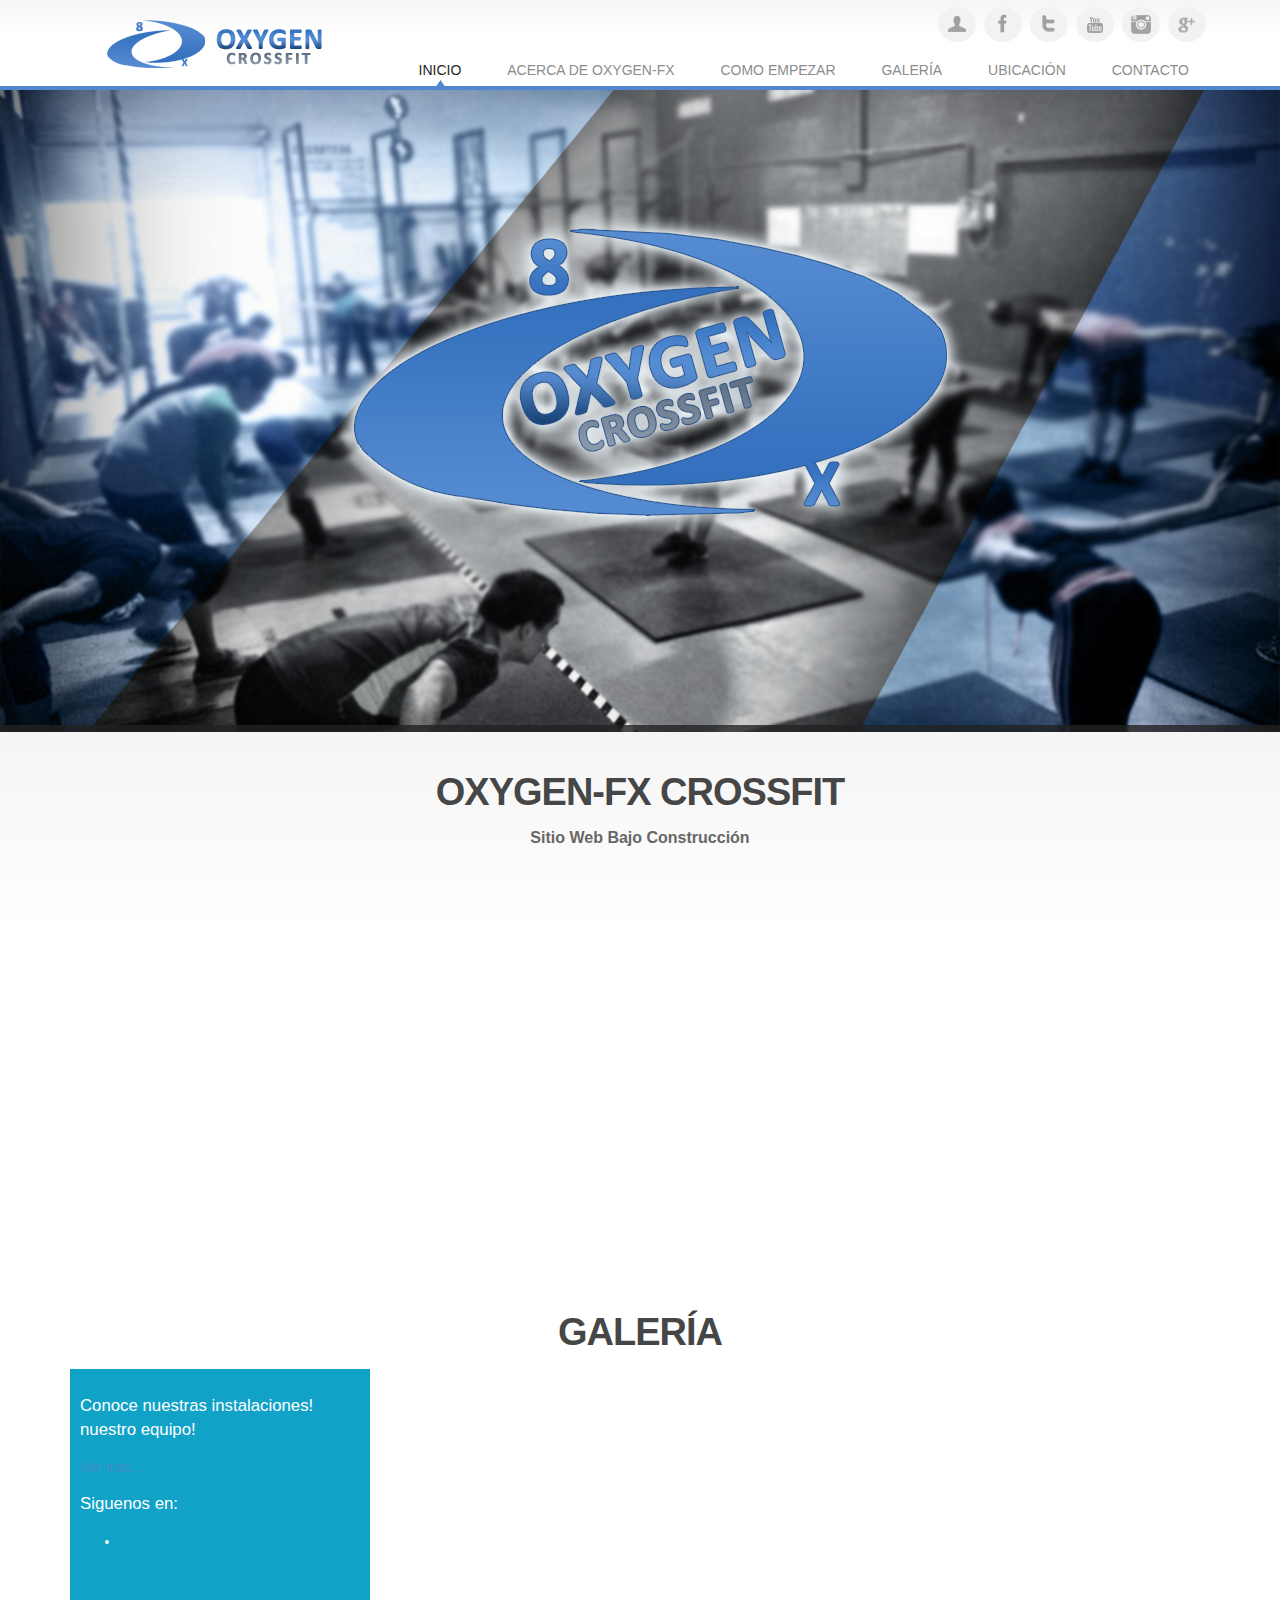
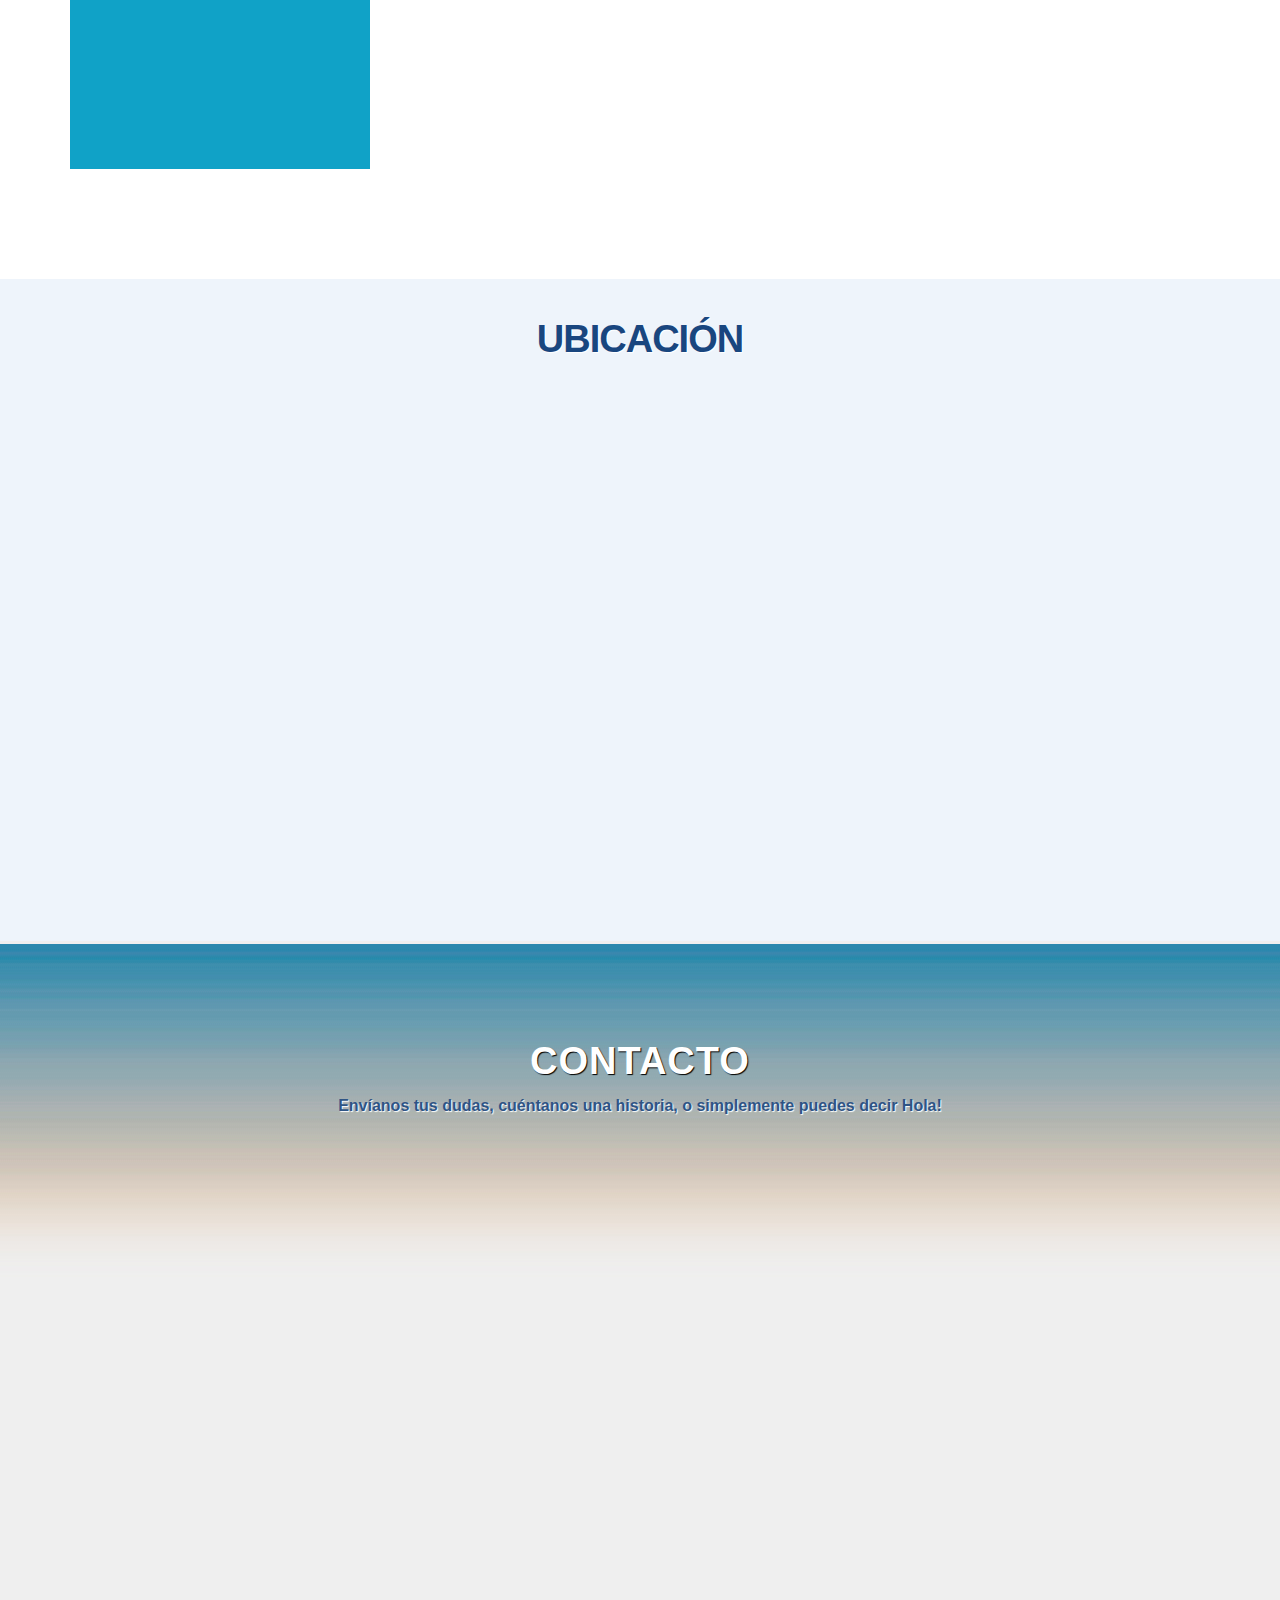
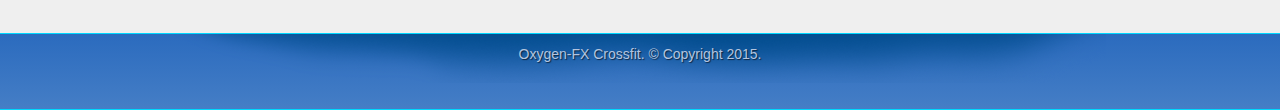
==== commit dfc14ac7: "" ====
--- a/Oxygen/index.html
+++ b/Oxygen/index.html
@@ -45,26 +45,27 @@
 			<li class="i-google"><a href="https://www.google.com/" class="icon" title="Siguenos en Google +!"><span></span></a></li>
 		</ul>
         <ul class="main-nav">
-        	<li><a href="#home">Inicio</a></li>
+        	<li class="active"><a href="#home">Inicio</a></li>
             <li><a href="#">Acerca de Oxygen-FX</a></li>
             <li><a href="#">Como Empezar</a></li>
             <li><a href="#">Galería</a></li>
             <li><a href="#">Ubicación</a></li>
-            <li><a href="#">Contacto</a></li>
+            <li><a href="#contacto">Contacto</a></li>
         </ul>
         <a class="res-nav_click right" href="#"><i class="fa-bars"></i></a>
     </div>
 </nav><!--main-nav-end-->
 <!--- SLIDER ----->
 <div id="slider-container">
+    <div class="slider-logo animated wow fadeInUp delay-03s"></div>
 	<div class="fluid_container">
         <div class="camera_wrap camera_emboss" id="camera_wrap_3">
             <div data-src="slide/images/slides/1.jpg"></div>
             <div data-src="slide/images/slides/2.jpg"></div>
             <div data-src="slide/images/slides/3.jpg"></div>
             <div data-src="slide/images/slides/4.jpg"></div>
-        </div><!-- #camera_wrap_3 -->
-    </div><!-- .fluid_container -->
+        </div>
+    </div>
 </div>
 <!--- TERMINA SLIDER ----->
 <section class="main-section home-section-a"><!--main-section-start-->
@@ -74,10 +75,28 @@
     	    
 	</div>
 </section><!--main-section-end-->
-
-
-<div class="container">
-<section class="main-section contact" id="contact">
+<section class="main-section" id="galeria"> 
+    <div class="container">
+        <h2>GalerÍa</h2>
+        <div class=""></div>
+        <div class="galeria-enlace">
+            <p>Conoce nuestras instalaciones! <br>nuestro equipo!</p>
+            <a href="#" class="btn_3">Ver más...</a>
+            <p>Siguenos en:</p>
+            <ul>
+                <li></li>
+            </ul>
+        </div>
+    </div>
+</section>
+<section class="main-section ubicacion" id="ubicacion"> 
+    <div class="container">
+        <h2>Ubicación</h2>
+        <iframe src="https://www.google.com/maps/embed?pb=!1m18!1m12!1m3!1d3539.7883787925825!2d-99.49679360000005!3d27.475846900000015!2m3!1f0!2f0!3f0!3m2!1i1024!2i768!4f13.1!3m3!1m2!1s0x866123b39157fccb%3A0x5b1e3c8f99f827f6!2sCalle+5+de+Febrero+%26+Av+I.+Comonfort%2C+Guerrero%2C+88240+Nuevo+Laredo%2C+Tamps.!5e0!3m2!1sen!2smx!4v1430038724573" width="1000" height="450" frameborder="0" style="border:0">[Su navegador no soporta los marcos flotantes por lo tanto ni podra visualizar el mapa.]</iframe>
+    </div>
+</section>
+<section class="main-section contact" id="contacto"> 
+    <div class="container">
 		<h2>Contacto</h2>
 		<h6>Envíanos tus dudas, cuéntanos una historia, o simplemente puedes decir Hola!</h6>
         <div class="row">
@@ -114,10 +133,9 @@
                     <li class="youtube"><a href="https://www.youtube.com/" target="_blank"><i class="fa-youtube"></i></a></li>
                 </ul>
             </div>
-
         </div>
+    </div> 
 </section>
-</div>
 <footer class="footer">
     <div class="container"> 
     	Oxygen-FX Crossfit. © Copyright 2015.	    
--- a/Oxygen/css/style.css
+++ b/Oxygen/css/style.css
@@ -9,38 +9,38 @@
 .left {float:left;}
 .right {float:right;}
 
-/* Clear Floated Elements
----------------------------------*/
-.clear {
-  clear: both;
-  display: block;
-  overflow: hidden;
-  visibility: hidden;
-  width: 0;
-  height: 0;
-}
-
-.clearfix:before,
-.clearfix:after {
-  content: '\0020';
-  display: block;
-  overflow: hidden;
-  visibility: hidden;
-  width: 0;
-  height: 0;
-}
-
-.clearfix:after {
-  clear: both;
-}
-
-.figure{ margin:0px;}
-
-img{ max-width:100%;}
-
-a, a:hover, a:active{ outline:0px !important}
-a:hover{text-decoration:none;}
-
+/* Clear Floated Elements
+---------------------------------*/
+.clear {
+  clear: both;
+  display: block;
+  overflow: hidden;
+  visibility: hidden;
+  width: 0;
+  height: 0;
+}
+
+.clearfix:before,
+.clearfix:after {
+  content: '\0020';
+  display: block;
+  overflow: hidden;
+  visibility: hidden;
+  width: 0;
+  height: 0;
+}
+
+.clearfix:after {
+  clear: both;
+}
+
+.figure{ margin:0px;}
+
+img{ max-width:100%;}
+
+a, a:hover, a:active{ outline:0px !important}
+a:hover{text-decoration:none;}
+
 @font-face {
   font-family: 'FontAwesome';
   src: url('../fonts/fontawesome-webfont.eot?v=4.1.0');
@@ -59,7 +59,7 @@
 	font-family:Calibri,Arial, Helvetica, sans-serif!important;
 	font-size:14px;
 	font-weight:normal;
-	color:#888888;
+	color:#3d3d3d;
 	margin:0;
 }
 h2{
@@ -73,22 +73,22 @@
 	text-align:center;
 	text-transform:uppercase;
 }
-h3{
-	font-family: 'Montserrat', sans-serif;
-	color:#222222;
-	font-size:16px;
-	margin:0 0 5px 0;
-	text-transform:uppercase;
-	font-weight:400;
-}
-h6{
-	font-size:16px;
-	color:#676767;
-	font-family:Arial, Helvetica, sans-serif;
-	font-weight:bold;
-	text-align:center;
-	margin:0 0 40px 0;
-}
+h3{
+	font-family: 'Montserrat', sans-serif;
+	color:#222222;
+	font-size:16px;
+	margin:0 0 5px 0;
+	text-transform:uppercase;
+	font-weight:400;
+}
+h6{
+	font-size:16px;
+	color:#676767;
+	font-family:Arial, Helvetica, sans-serif;
+	font-weight:bold;
+	text-align:center;
+	margin:0 0 40px 0;
+}
 .subtitle{
 	text-transform:uppercase;
 	color:#3c6bb6;
@@ -97,10 +97,10 @@
 }
 p{line-height:24px;margin:0;}
 /*-----COLUMNAS PARA CONTENIDOS -------*/
-.col_2{width:49%;}
-.col_3{width:33%;}
-.col_4{width:25%;}
-/*----- BOTONES --------------*/
+.col_2{width:49%;}
+.col_3{width:33%;}
+.col_4{width:25%;}
+/*----- BOTONES --------------*/
 .btn_1{
 	
 	color:#727272;
@@ -134,6 +134,9 @@
 	text-decoration:none!important;
 	color:#ffffff;
 	background: #1651ad;
+    background: -webkit-gradient(linear, left top, left bottom, from(#1651ad), to(#114292));
+    background: -moz-linear-gradient(top, #1651ad, #114292);
+    background: linear-gradient(#1651ad, #114292);
 }
 .btn_3 span{
 	
@@ -149,9 +152,9 @@
 	text-shadow:1px 1px 1px rgba(0,0,0,0.6);
 	
 }
-.btn_3 span:hover{
-	color:#cbf5f9;
-}
+.btn_3 span:hover{
+	color:#cbf5f9;
+}
 .btn_4{
 	
 	color:#ffffff;
@@ -321,7 +324,7 @@
 	-webkit-transition:all 0.3s ease-in-out;
 }
 .main-nav li:hover a, .main-nav li.active a{color:#262626;}
-.main-nav li:hover{background:transparent url('../images/nav/hover_menu.png') center bottom no-repeat;}
+.main-nav li:hover, .main-nav li.active{background:transparent url('../images/nav/hover_menu.png') center bottom no-repeat;}
 .img-logo{float: left;position: absolute;}
 .img-logo img{ padding:12px 32px 0px;}
 .res-nav_click {
@@ -432,389 +435,389 @@
 	font-size:14px;
 	margin-bottom:40px;
 }
-.service-list-col1{
-	float:left;
-	width:60px;
-}
-.service-list-col1 i{
-	font-style:normal;
-	font-size:38px;
-	display:block;
-	color:#222;
-	font-family: 'FontAwesome';
-	line-height:38px;
-}
-.service-list-col2{
-	overflow:hidden;	
-}
-.main-section.alabaster{
-	background:#fafafa;
-}
-
-/* Featured Work
----------------------------------*/
-.featured-work{
-	font-size:14px;
-}
-.featured-work h2{
-	text-align:left;
-}
-.featured-box{
-	padding:0 0 0 0;
-	margin-bottom:25px;
-	font-size:14px;
-}
-.featured-box h3{
-	margin-bottom:5px;
-}
-.featured-box p{
-	line-height:22px;
-}
-.featured-work p.padding-b{
-	padding-bottom:35px;
-}
-.featured-box-col1{
-	width:60px;
-	float:left;
-}
-.featured-box-col1 i{
-	display:block;
-	line-height:38px;
-	font-family: 'FontAwesome';
-	font-size:38px;
-	color:#777777;
-	font-style:normal;
-}
-.featured-box-col2{ overflow:hidden;}
-.featured-box.magic{
-	background:url("../Knight-Bootstrap-Theme/img/magic.png") left top no-repeat;
-}
-.featured-box.packaged{
-	background:url("../Knight-Bootstrap-Theme/img/packaged.png") left top no-repeat;
-}
-.featured-box.seo{
-	background:url("../Knight-Bootstrap-Theme/img/seo.png") left top no-repeat;
-}
-.Learn-More{
-	display:inline-block;
-	padding:0 5px 0 0;
-	color:#7cc576;
-	font-size:16px;
-	text-transform:uppercase;
-	font-family: 'Montserrat', sans-serif;
-	font-weight:400;
-	line-height:24px;
-	transition:all 0.3s ease-in-out;
-	-moz-transition:all 0.3s ease-in-out;
-	-webkit-transition:all 0.3s ease-in-out;
-	display: none;
-}
-.Learn-More i{ 
-	padding-right:15px;
-}
-
-.Learn-More:hover, .Learn-More:focus{ 
-	text-decoration:none;
-	color: #111;
-}
-
-
-/* Portfolio
----------------------------------*/
-.Portfolio-nav{
-	padding:0;
-	margin:0 0 45px 0;
-	list-style:none;
-	text-align:center;
-}
-.Portfolio-nav li{
-	margin:0 10px;
-	display:inline;
-}
-.Portfolio-nav li a{
-	display:inline-block;
-	padding:10px 22px;
-	font-size:12px;
-	line-height:20px;
-	color:#222222;
-	border-radius:4px;
-	text-transform:uppercase;
-	font-family: 'Montserrat', sans-serif;
-	background:#f7f7f7;
-	margin-bottom:5px;
-	transition:all 0.3s ease-in-out;
-	-moz-transition:all 0.3s ease-in-out;
-	-webkit-transition:all 0.3s ease-in-out;
-}
-.Portfolio-nav li a:hover{
-	background:#7cc576;
-	color:#fff;
-	text-decoration:none;
-}
-
-.portfolioContainer{
-	margin:0 auto;
-	padding-left:15px;
-}
-
-.Portfolio-box{
-	text-align:center;
-	margin-bottom:30px;
-	height:350px;
-	width:350px;
-	overflow:hidden;
-	float:left;
-	padding:0;
-}
-.Portfolio-box img{
-	margin-bottom:25px;
-	transition:all 0.3s ease-in-out;
-	-moz-transition:all 0.3s ease-in-out;
-	-webkit-transition:all 0.3s ease-in-out;	
-}
-
-.Portfolio-box img:hover {
-	opacity: 0.6;
-}
-
-.Portfolio-nav li a.current{
-	background:#7cc576;
-	color:#fff;
-	text-decoration:none;
-}
-img {
-   max-width:100%;
-}
-
-/* no transition on .isotope container */
-
-.isotope .isotope-item {
-  /* change duration value to whatever you like */
-  -webkit-transition-duration: 0.6s;
-     -moz-transition-duration: 0.6s;
-          transition-duration: 0.6s;
-}
-
-.isotope .isotope-item {
-  -webkit-transition-property: -webkit-transform, opacity;
-     -moz-transition-property:    -moz-transform, opacity;
-          transition-property:         transform, opacity;
-}
-
-.main-section.paddind{
-	padding-bottom:60px;
-}
-
-/* Clients
----------------------------------*/
-.client-part{
-	background:url("../img/section-bg1.jpg") center center no-repeat;
-	background-size:cover;
-	padding:55px 0;
-	text-align:center;
-}
-.client-part-haead{
-	color:#fdfdfd;
-	font-size:28px;
-	line-height:41px;
-	margin:30px 0 10px;
-	font-family: "Open Sans'", sans-serif';
-	font-style: italic;
-}
-.client{
-	padding:0;
-	margin:20px 0 0;
-	list-style:none;
-	text-align:center;
-}
-.client li{
-	display:inline;
-	margin:0 15px;
-}
-.client li a{
-	display:inline-block;
-}
-.client li a img{
-	margin-bottom:15px;
-	border-radius:50%;
-}
-.client li a:hover{
-	text-decoration:none;
-}
-.client li a h3{
-	color:#ffffff;
-}
-.client li a span{
-	color:#f1f1f1;
-}
-.quote-right{
-	font-style:normal;
-	width:68px;
-	height:68px;
-	margin:0 auto;
-	border:2px solid #7cc576;
-	border-radius:50%;
-	display:block;
-	line-height:68px;
-	text-align:center;
-	font-size:27px;
-	color:#7cc576;
-	cursor: pointer;
-	transition:all 0.3s ease-in-out;
-	-moz-transition:all 0.3s ease-in-out;
-	-webkit-transition:all 0.3s ease-in-out;
-}
-
-.quote-right:hover{
-color: #fff;
-border: 2px solid #fff;
-}
-
-.c-logo-part{
-	background:#7cc576;
-	padding:25px 0;
-    filter: alpha(opacity=60);
-}
-.c-logo-part ul{
-	padding:0;
-	margin:0;
-	list-style:none;
-	text-align:center;
-}
-.c-logo-part ul li{
-	display:inline;
-	margin:0 25px;
-}
-.c-logo-part ul a{
-	display:inline-block;
-	margin: 0 20px;
-}
-.main-section.team{
-	padding:85px 0;
-}
-.main-section.team h6{
-	margin-bottom:40px;
-}
-
-
-/* Team
----------------------------------*/
-.team-leader-block{
-	max-width:993px;
-	margin:0 auto;
-}
-.team-leader-box{
-	width:30.66%;
-	margin-right: 3.82979%;
-	height: 490px;
-	overflow: hidden;
-	text-align: center;
-	float: left;
-}
-.team-leader-box span{
-	margin-bottom:24px;
-	display:block;
-}
-.team-leader-box:nth-of-type(3n+0){ margin:0;}
-.team-leader{
-	width:auto;
-	height:auto;
-	position:relative;
-	border-radius:50%;
-	box-shadow:0px 0px 0px 7px rgba(241,241,241,0.80);
-	margin:7px 7px 25px 7px;
-	
-}
-.team-leader-shadow{
-	transition:all 0.3s ease-in-out;
-	-moz-transition:all 0.3s ease-in-out;
-	-webkit-transition:all 0.3s ease-in-out;
-	border-radius:50%;
-	position:absolute;
-	width:100%;
-	height:100%;
-	z-index:10;
-	border-radius:50%;
-}
-.team-leader-shadow a{
-	display:block;
-	width:100%;
-	height:100%;
-}
-.team-leader:hover .team-leader-shadow{
-	box-shadow:inset  0px 0px 0px 148px rgba(17,17,17,0.80);
-}
-.team-leader:hover ul{ display:block; opacity:1}
-.team-leader img{
-	display:block;
-	border-radius:50%;
-}
-.team-leader ul{
-	display:block;
-	opacity:0;
-	padding:0;
-	margin:0;
-	list-style:none;
-	position:absolute;
-	left:0;
-	top:50%;
-	width:100%;
-	text-align:center;
-	margin-top:-14px;
-	z-index:15;
-	transition:all 0.6s ease-in-out;
-	-moz-transition:all 0.6s ease-in-out;
-	-webkit-transition:all 0.6s ease-in-out;
-}
-.team-leader ul li{
-	display:inline;
-	margin:0 11px;
-}
-.team-leader ul li a{
-	font-family: 'FontAwesome';
-	display:inline-block;
-	font-size:28px;
-	color:#fff;	
-	transition:all 0.3s ease-in-out;
-	-moz-transition:all 0.3s ease-in-out;
-	-webkit-transition:all 0.3s ease-in-out;
-}
-.team-leader ul li a:hover, .team-leader ul li a:focus{
-	text-decoration:none;
-}
-.team-leader ul li a.fa-twitter:hover{
-	color:#55acee;
-}
-.team-leader ul li a.fa-facebook:hover{
-	color:#3b5998;
-}
-.team-leader ul li a.fa-pinterest:hover{
-	color:#cb2026;
-}
-.team-leader ul li a.fa-google-plus:hover{
-	color:#dd4b39;
-}
-
-/* Talk Business
----------------------------------*/
-.business-talking{
-	background:url("../img/section-bg2.jpg") top center no-repeat;
-	background-size:cover;
-	padding:60px 0 10px;
-	text-align:center;
-}
-.business-talking h2{
-	font-family: 'Montserrat', sans-serif;
-	font-weight:700;
-	padding:0;
-	margin:20px 0 70px;
-	text-transform:uppercase;
-	font-size:42px;
-	color:#fff;
-}
-
-/* Footer
----------------------------------*/
+.service-list-col1{
+	float:left;
+	width:60px;
+}
+.service-list-col1 i{
+	font-style:normal;
+	font-size:38px;
+	display:block;
+	color:#222;
+	font-family: 'FontAwesome';
+	line-height:38px;
+}
+.service-list-col2{
+	overflow:hidden;	
+}
+.main-section.alabaster{
+	background:#fafafa;
+}
+
+/* Featured Work
+---------------------------------*/
+.featured-work{
+	font-size:14px;
+}
+.featured-work h2{
+	text-align:left;
+}
+.featured-box{
+	padding:0 0 0 0;
+	margin-bottom:25px;
+	font-size:14px;
+}
+.featured-box h3{
+	margin-bottom:5px;
+}
+.featured-box p{
+	line-height:22px;
+}
+.featured-work p.padding-b{
+	padding-bottom:35px;
+}
+.featured-box-col1{
+	width:60px;
+	float:left;
+}
+.featured-box-col1 i{
+	display:block;
+	line-height:38px;
+	font-family: 'FontAwesome';
+	font-size:38px;
+	color:#777777;
+	font-style:normal;
+}
+.featured-box-col2{ overflow:hidden;}
+.featured-box.magic{
+	background:url("../Knight-Bootstrap-Theme/img/magic.png") left top no-repeat;
+}
+.featured-box.packaged{
+	background:url("../Knight-Bootstrap-Theme/img/packaged.png") left top no-repeat;
+}
+.featured-box.seo{
+	background:url("../Knight-Bootstrap-Theme/img/seo.png") left top no-repeat;
+}
+.Learn-More{
+	display:inline-block;
+	padding:0 5px 0 0;
+	color:#7cc576;
+	font-size:16px;
+	text-transform:uppercase;
+	font-family: 'Montserrat', sans-serif;
+	font-weight:400;
+	line-height:24px;
+	transition:all 0.3s ease-in-out;
+	-moz-transition:all 0.3s ease-in-out;
+	-webkit-transition:all 0.3s ease-in-out;
+	display: none;
+}
+.Learn-More i{ 
+	padding-right:15px;
+}
+
+.Learn-More:hover, .Learn-More:focus{ 
+	text-decoration:none;
+	color: #111;
+}
+
+
+/* Portfolio
+---------------------------------*/
+.Portfolio-nav{
+	padding:0;
+	margin:0 0 45px 0;
+	list-style:none;
+	text-align:center;
+}
+.Portfolio-nav li{
+	margin:0 10px;
+	display:inline;
+}
+.Portfolio-nav li a{
+	display:inline-block;
+	padding:10px 22px;
+	font-size:12px;
+	line-height:20px;
+	color:#222222;
+	border-radius:4px;
+	text-transform:uppercase;
+	font-family: 'Montserrat', sans-serif;
+	background:#f7f7f7;
+	margin-bottom:5px;
+	transition:all 0.3s ease-in-out;
+	-moz-transition:all 0.3s ease-in-out;
+	-webkit-transition:all 0.3s ease-in-out;
+}
+.Portfolio-nav li a:hover{
+	background:#7cc576;
+	color:#fff;
+	text-decoration:none;
+}
+
+.portfolioContainer{
+	margin:0 auto;
+	padding-left:15px;
+}
+
+.Portfolio-box{
+	text-align:center;
+	margin-bottom:30px;
+	height:350px;
+	width:350px;
+	overflow:hidden;
+	float:left;
+	padding:0;
+}
+.Portfolio-box img{
+	margin-bottom:25px;
+	transition:all 0.3s ease-in-out;
+	-moz-transition:all 0.3s ease-in-out;
+	-webkit-transition:all 0.3s ease-in-out;	
+}
+
+.Portfolio-box img:hover {
+	opacity: 0.6;
+}
+
+.Portfolio-nav li a.current{
+	background:#7cc576;
+	color:#fff;
+	text-decoration:none;
+}
+img {
+   max-width:100%;
+}
+
+/* no transition on .isotope container */
+
+.isotope .isotope-item {
+  /* change duration value to whatever you like */
+  -webkit-transition-duration: 0.6s;
+     -moz-transition-duration: 0.6s;
+          transition-duration: 0.6s;
+}
+
+.isotope .isotope-item {
+  -webkit-transition-property: -webkit-transform, opacity;
+     -moz-transition-property:    -moz-transform, opacity;
+          transition-property:         transform, opacity;
+}
+
+.main-section.paddind{
+	padding-bottom:60px;
+}
+
+/* Clients
+---------------------------------*/
+.client-part{
+	background:url("../img/section-bg1.jpg") center center no-repeat;
+	background-size:cover;
+	padding:55px 0;
+	text-align:center;
+}
+.client-part-haead{
+	color:#fdfdfd;
+	font-size:28px;
+	line-height:41px;
+	margin:30px 0 10px;
+	font-family: "Open Sans'", sans-serif';
+	font-style: italic;
+}
+.client{
+	padding:0;
+	margin:20px 0 0;
+	list-style:none;
+	text-align:center;
+}
+.client li{
+	display:inline;
+	margin:0 15px;
+}
+.client li a{
+	display:inline-block;
+}
+.client li a img{
+	margin-bottom:15px;
+	border-radius:50%;
+}
+.client li a:hover{
+	text-decoration:none;
+}
+.client li a h3{
+	color:#ffffff;
+}
+.client li a span{
+	color:#f1f1f1;
+}
+.quote-right{
+	font-style:normal;
+	width:68px;
+	height:68px;
+	margin:0 auto;
+	border:2px solid #7cc576;
+	border-radius:50%;
+	display:block;
+	line-height:68px;
+	text-align:center;
+	font-size:27px;
+	color:#7cc576;
+	cursor: pointer;
+	transition:all 0.3s ease-in-out;
+	-moz-transition:all 0.3s ease-in-out;
+	-webkit-transition:all 0.3s ease-in-out;
+}
+
+.quote-right:hover{
+color: #fff;
+border: 2px solid #fff;
+}
+
+.c-logo-part{
+	background:#7cc576;
+	padding:25px 0;
+    filter: alpha(opacity=60);
+}
+.c-logo-part ul{
+	padding:0;
+	margin:0;
+	list-style:none;
+	text-align:center;
+}
+.c-logo-part ul li{
+	display:inline;
+	margin:0 25px;
+}
+.c-logo-part ul a{
+	display:inline-block;
+	margin: 0 20px;
+}
+.main-section.team{
+	padding:85px 0;
+}
+.main-section.team h6{
+	margin-bottom:40px;
+}
+
+
+/* Team
+---------------------------------*/
+.team-leader-block{
+	max-width:993px;
+	margin:0 auto;
+}
+.team-leader-box{
+	width:30.66%;
+	margin-right: 3.82979%;
+	height: 490px;
+	overflow: hidden;
+	text-align: center;
+	float: left;
+}
+.team-leader-box span{
+	margin-bottom:24px;
+	display:block;
+}
+.team-leader-box:nth-of-type(3n+0){ margin:0;}
+.team-leader{
+	width:auto;
+	height:auto;
+	position:relative;
+	border-radius:50%;
+	box-shadow:0px 0px 0px 7px rgba(241,241,241,0.80);
+	margin:7px 7px 25px 7px;
+	
+}
+.team-leader-shadow{
+	transition:all 0.3s ease-in-out;
+	-moz-transition:all 0.3s ease-in-out;
+	-webkit-transition:all 0.3s ease-in-out;
+	border-radius:50%;
+	position:absolute;
+	width:100%;
+	height:100%;
+	z-index:10;
+	border-radius:50%;
+}
+.team-leader-shadow a{
+	display:block;
+	width:100%;
+	height:100%;
+}
+.team-leader:hover .team-leader-shadow{
+	box-shadow:inset  0px 0px 0px 148px rgba(17,17,17,0.80);
+}
+.team-leader:hover ul{ display:block; opacity:1}
+.team-leader img{
+	display:block;
+	border-radius:50%;
+}
+.team-leader ul{
+	display:block;
+	opacity:0;
+	padding:0;
+	margin:0;
+	list-style:none;
+	position:absolute;
+	left:0;
+	top:50%;
+	width:100%;
+	text-align:center;
+	margin-top:-14px;
+	z-index:15;
+	transition:all 0.6s ease-in-out;
+	-moz-transition:all 0.6s ease-in-out;
+	-webkit-transition:all 0.6s ease-in-out;
+}
+.team-leader ul li{
+	display:inline;
+	margin:0 11px;
+}
+.team-leader ul li a{
+	font-family: 'FontAwesome';
+	display:inline-block;
+	font-size:28px;
+	color:#fff;	
+	transition:all 0.3s ease-in-out;
+	-moz-transition:all 0.3s ease-in-out;
+	-webkit-transition:all 0.3s ease-in-out;
+}
+.team-leader ul li a:hover, .team-leader ul li a:focus{
+	text-decoration:none;
+}
+.team-leader ul li a.fa-twitter:hover{
+	color:#55acee;
+}
+.team-leader ul li a.fa-facebook:hover{
+	color:#3b5998;
+}
+.team-leader ul li a.fa-pinterest:hover{
+	color:#cb2026;
+}
+.team-leader ul li a.fa-google-plus:hover{
+	color:#dd4b39;
+}
+
+/* Talk Business
+---------------------------------*/
+.business-talking{
+	background:url("../img/section-bg2.jpg") top center no-repeat;
+	background-size:cover;
+	padding:60px 0 10px;
+	text-align:center;
+}
+.business-talking h2{
+	font-family: 'Montserrat', sans-serif;
+	font-weight:700;
+	padding:0;
+	margin:20px 0 70px;
+	text-transform:uppercase;
+	font-size:42px;
+	color:#fff;
+}
+
+/* Footer
+---------------------------------*/
 .footer{
 	padding:0px 0 25px;
 	background: #2b6bbe;
@@ -848,56 +851,56 @@
 }
 
 
-/* Animation Timers
----------------------------------*/
-.delay-02s { 
-	animation-delay: 0.2s; 
-	-webkit-animation-delay: 0.2s; 
-}
-.delay-03s { 
-	animation-delay: 0.3s; 
-	-webkit-animation-delay: 0.3s; 
-}
-.delay-04s { 
-	animation-delay: 0.4s; 
-	-webkit-animation-delay: 0.4s; 
-}
-
-.delay-05s { 
-	animation-delay: 0.5s; 
-	-webkit-animation-delay: 0.5s; 
-}
-.delay-06s { 
-	animation-delay: 0.6s; 
-	-webkit-animation-delay: 0.6s; 
-}
-
-.delay-07s { 
-	animation-delay: 0.7s; 
-	-webkit-animation-delay: 0.7s; 
-}
-.delay-08s { 
-	animation-delay: 0.8s; 
-	-webkit-animation-delay: 0.8s; 
-}
-
-.delay-09s { 
-	animation-delay: 0.9s; 
-	-webkit-animation-delay: 0.9s; 
-}
-.delay-1s { 
-	animation-delay: 1s; 
-	-webkit-animation-delay: 1s; 
-}
-.delay-12s { 
-	animation-delay: 1.2s; 
-	-webkit-animation-delay: 1.2s; 
-}
-
-
-
-
-
-
-
-
+/* Animation Timers
+---------------------------------*/
+.delay-02s { 
+	animation-delay: 0.2s; 
+	-webkit-animation-delay: 0.2s; 
+}
+.delay-03s { 
+	animation-delay: 0.3s; 
+	-webkit-animation-delay: 0.3s; 
+}
+.delay-04s { 
+	animation-delay: 0.4s; 
+	-webkit-animation-delay: 0.4s; 
+}
+
+.delay-05s { 
+	animation-delay: 0.5s; 
+	-webkit-animation-delay: 0.5s; 
+}
+.delay-06s { 
+	animation-delay: 0.6s; 
+	-webkit-animation-delay: 0.6s; 
+}
+
+.delay-07s { 
+	animation-delay: 0.7s; 
+	-webkit-animation-delay: 0.7s; 
+}
+.delay-08s { 
+	animation-delay: 0.8s; 
+	-webkit-animation-delay: 0.8s; 
+}
+
+.delay-09s { 
+	animation-delay: 0.9s; 
+	-webkit-animation-delay: 0.9s; 
+}
+.delay-1s { 
+	animation-delay: 1s; 
+	-webkit-animation-delay: 1s; 
+}
+.delay-12s { 
+	animation-delay: 1.2s; 
+	-webkit-animation-delay: 1.2s; 
+}
+
+
+
+
+
+
+
+
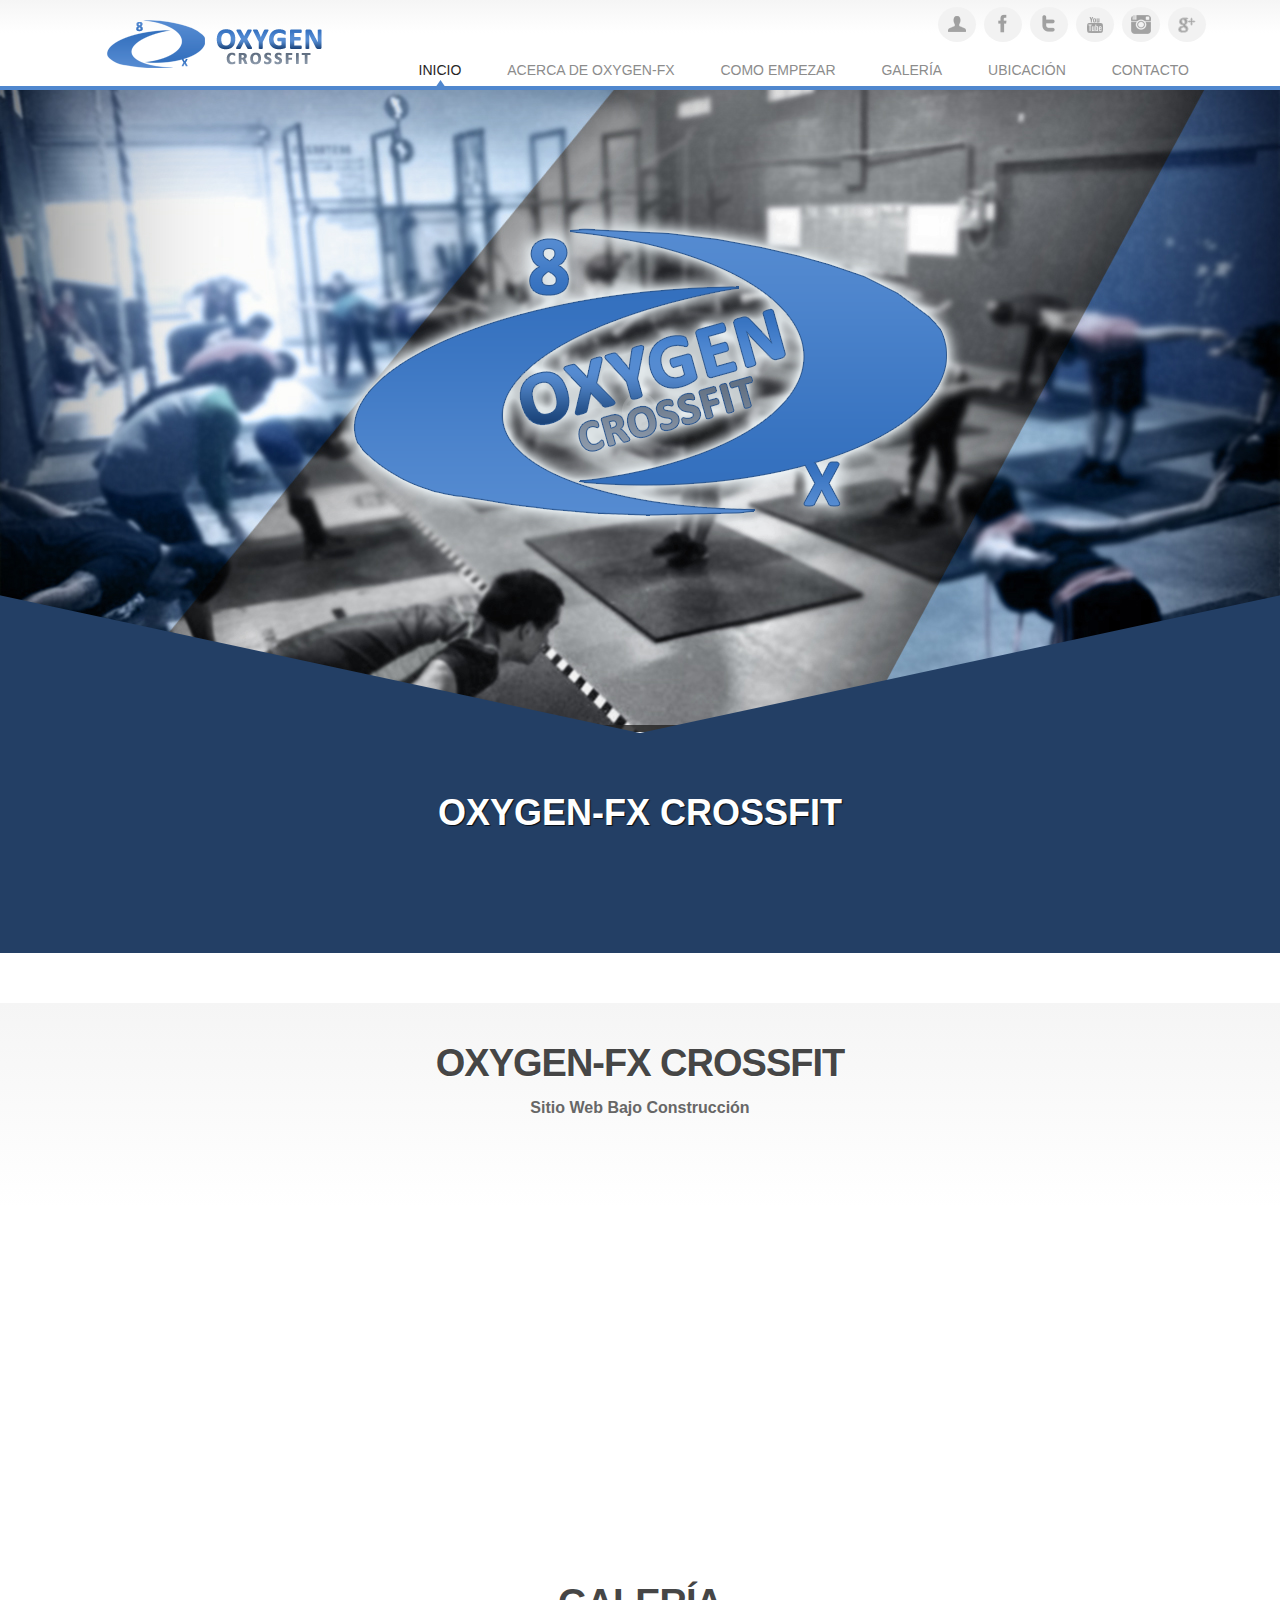
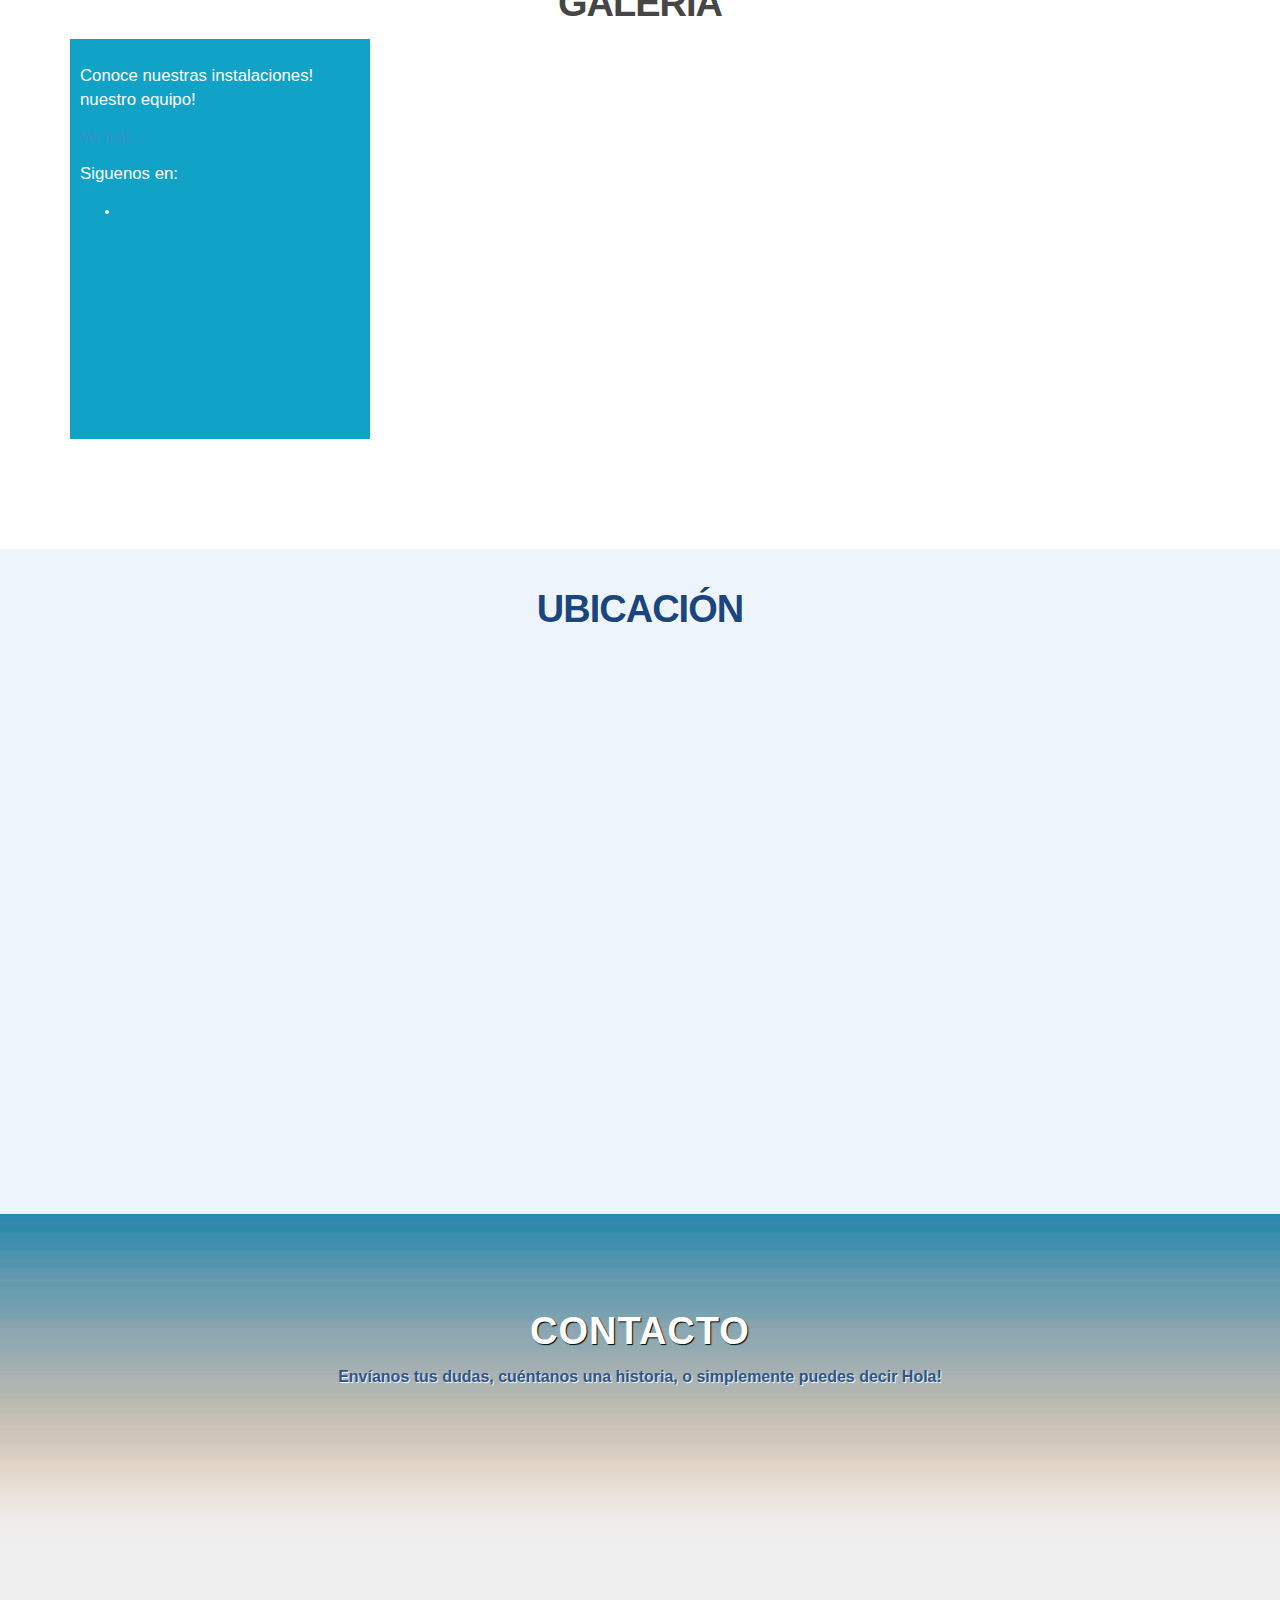
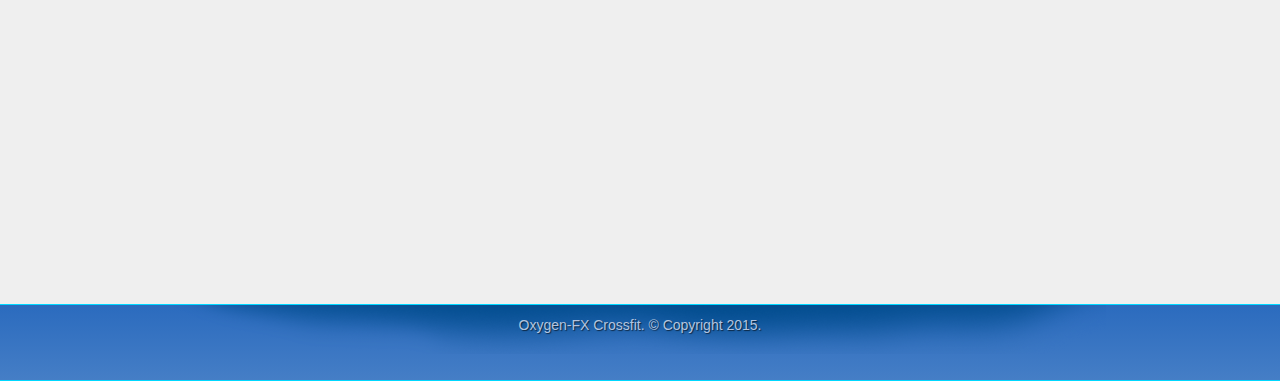
==== commit 54745ab6: "" ====
--- a/Oxygen/index.html
+++ b/Oxygen/index.html
@@ -68,6 +68,15 @@
     </div>
 </div>
 <!--- TERMINA SLIDER ----->
+<div class="home-section">
+<div class="line"></div>
+<section class="main-section"><!--main-section-start-->
+	<div class="container">
+    	<h1>Oxygen-FX Crossfit</h1>
+    	    
+	</div>
+</section>
+</div>
 <section class="main-section home-section-a"><!--main-section-start-->
 	<div class="container">
     	<h2>Oxygen-FX Crossfit</h2>
--- a/Oxygen/css/style.css
+++ b/Oxygen/css/style.css
@@ -61,6 +61,9 @@
 	font-weight:normal;
 	color:#3d3d3d;
 	margin:0;
+}
+h1{
+	font-family:Calibri,Arial, Helvetica, sans-serif;
 }
 h2{
 	font-size:38px;
@@ -357,6 +360,8 @@
     -moz-border-radius:50%;
     -webkit-border-radius:50%;
     background:#f2f2f2;
+    
+    
 }
 .top-nav li a{color:#7c7c7c;text-decoration:none;}
 .icon span{width:20px; height:25px;display:block;}
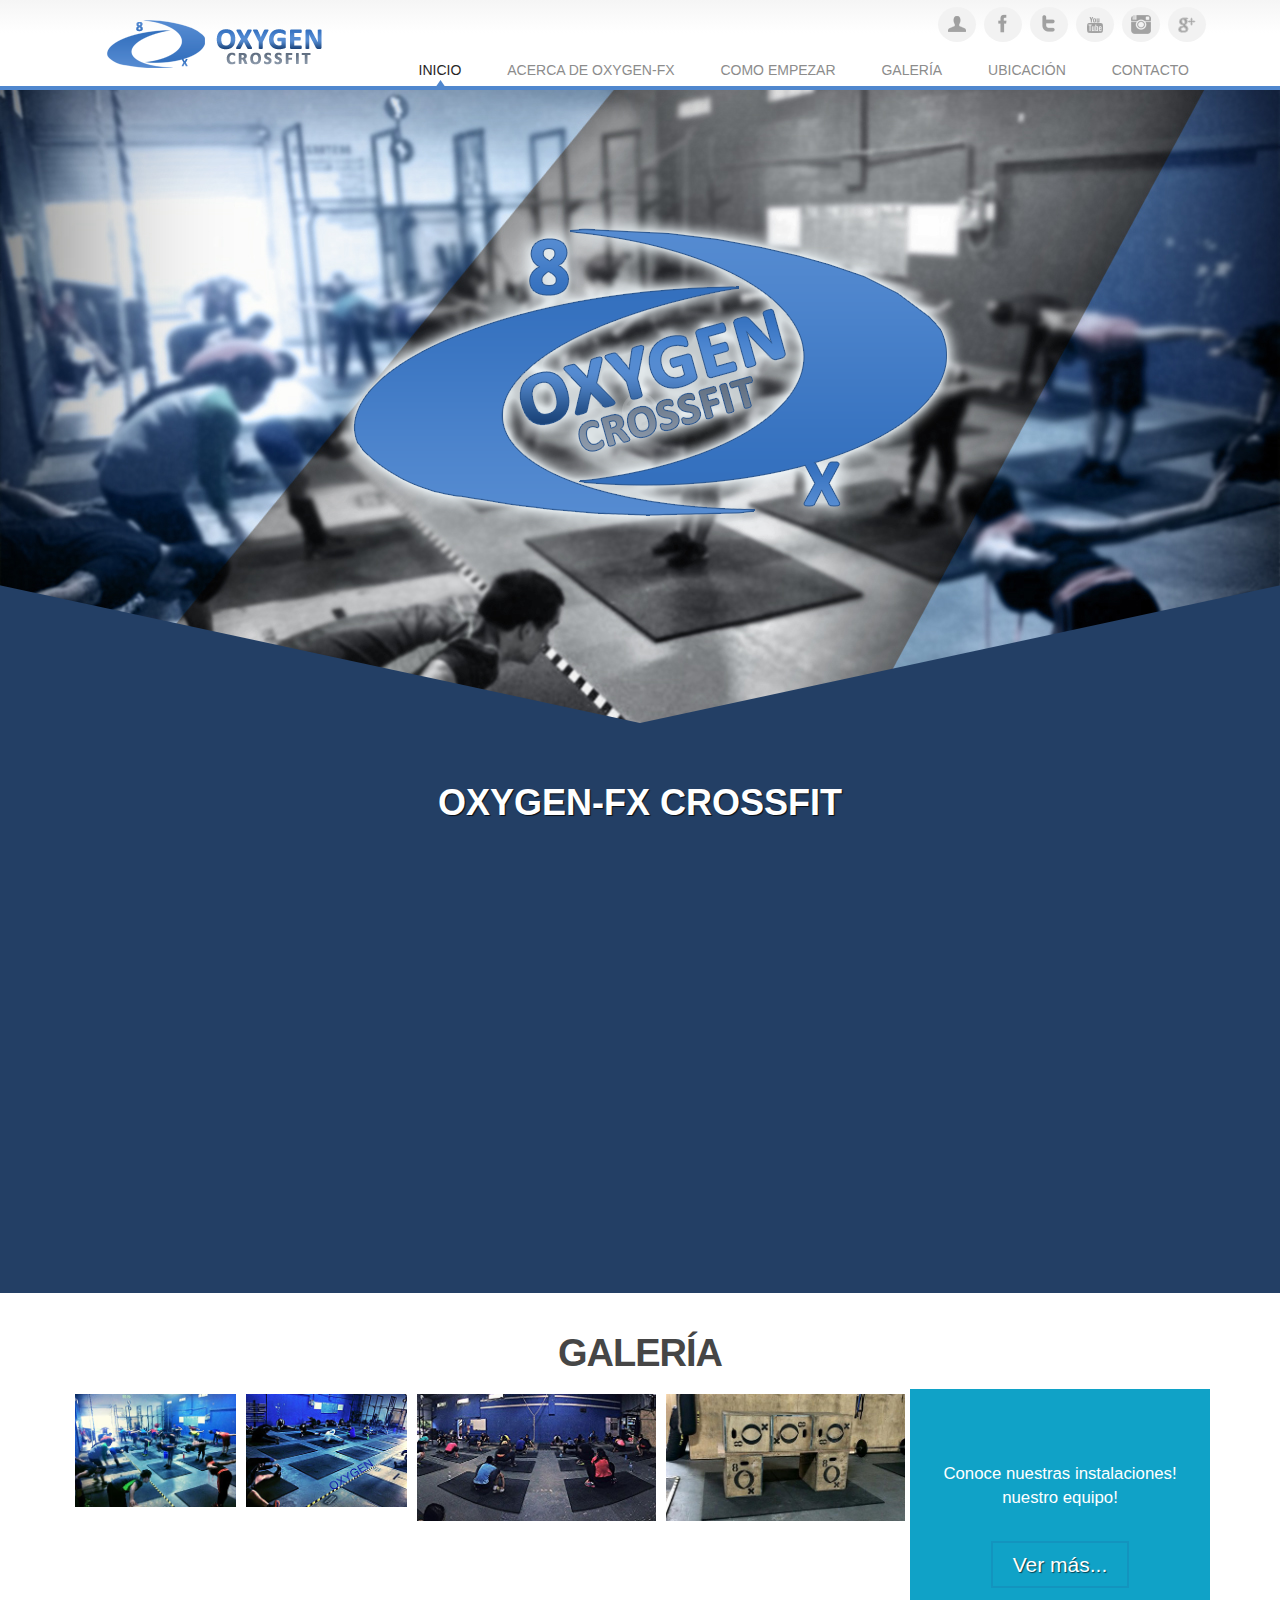
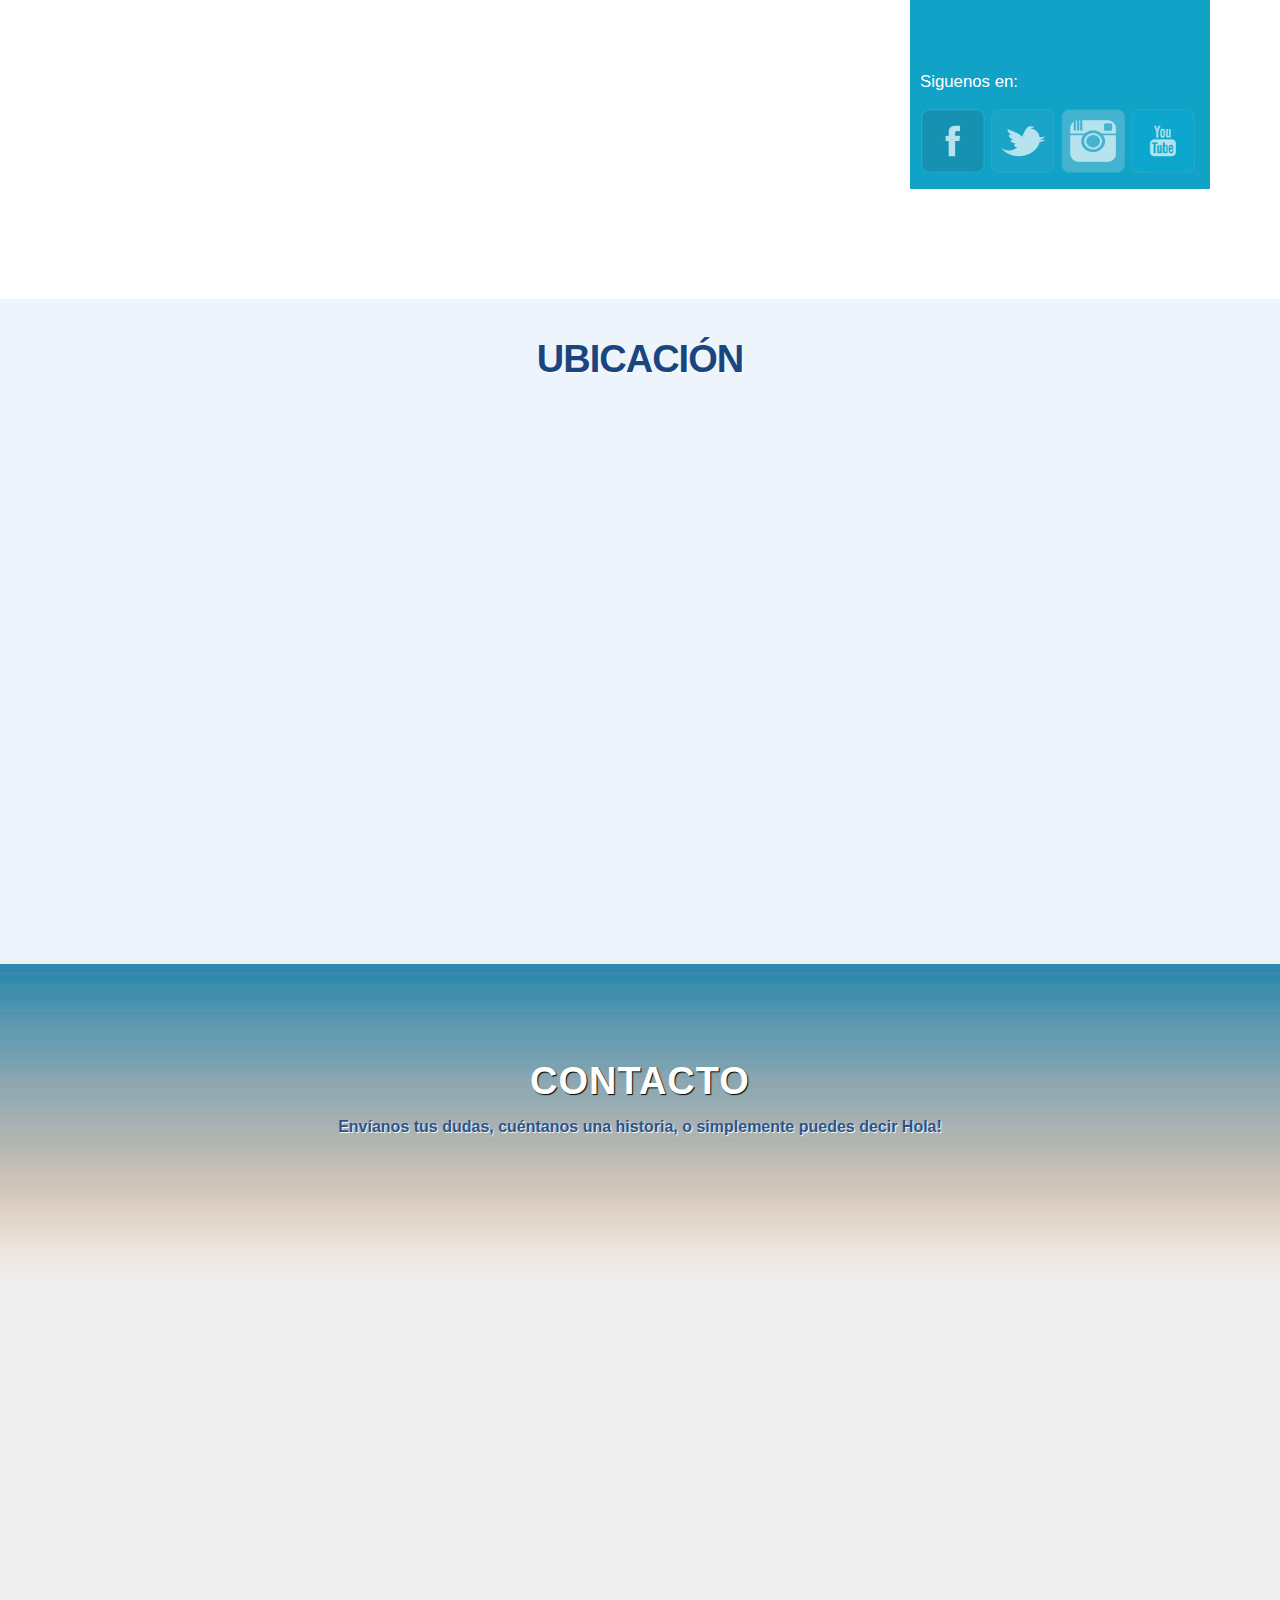
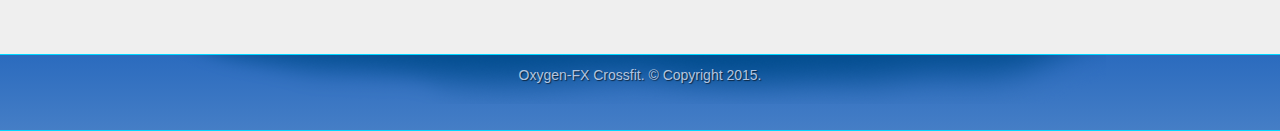
==== commit 7efcb237: "" ====
--- a/Oxygen/index.html
+++ b/Oxygen/index.html
@@ -38,7 +38,7 @@
 		<a href="#home" class="img-logo"><img  src="images/img-logo.png" alt="logo"></a>
 		<ul class="top-nav">
 			<li class="i-login"><a href="system/login.php" class="icon" title="Log In"><span></span></a></li>
-			<li class="i-facebook"><a href="https://www.facebook.com/" class="icon" title="Siguenos en Facebook!" target="_blank"><span></span></a></li>
+			<li class="i-facebook"><a href="https://www.facebook.com/OxigenFEX" class="icon" title="Siguenos en Facebook!" target="_blank"><span></span></a></li>
 			<li class="i-twitter"><a href="https://twitter.com/" class="icon" title="Siguenos en Twitter!"><span></span></a></li>
 			<li class="i-youtube"><a href="https://www.youtube.com/" class="icon" title="Siguenos en YouTube!" target="_blank"><span></span></a></li>
 			<li class="i-instagram"><a href="https://instagram.com/" class="icon" title="Siguenos en Instagram!"><span></span></a></li>
@@ -73,27 +73,74 @@
 <section class="main-section"><!--main-section-start-->
 	<div class="container">
     	<h1>Oxygen-FX Crossfit</h1>
-    	    
+    	<div class="col_3 left wow fadeInUp delay-03s">
+    		<div class="bann">
+    			<img src="images/home/img-home-1.png" alt="">
+    			<h3>Nuestros Entrenadores</h3>
+    			<p class="txt-center">Profesionales, certificados, apasionados y con toda la actitud!</p>
+    			<a href="#" class="btn_1"><span>Ver más...</span></a>
+    		</div>
+    	</div>
+    	<div class="col_3 left wow fadeInUp delay-03s">
+    		<div class="bann">
+    			<img src="images/home/img-home-2.png" alt="">
+    			<h3>Entrenamiento del día</h3>
+    			<p class="txt-center">Confirma el entrenamiento de cada dia por medio de nuestras publicaciones.</p>
+    			<a href="#" class="btn_1"><span>Ver más...</span></a>
+    		</div>
+    	</div>
+		<div class="col_3 left wow fadeInUp delay-03s">
+    		<div class="bann">
+    			<img src="images/home/img-home-3.png" alt="">
+    			<h3>Consulta tu membresía</h3>
+    			<ul>
+    				<li><a href="#"><strong>» </strong>Consultar estado actual</a></li>
+    				<li><a href="#"><strong>» </strong>Consultar pagos realizados</a></li>
+    			</ul>
+    		</div>
+    	</div>  	    
 	</div>
 </section>
 </div>
-<section class="main-section home-section-a"><!--main-section-start-->
-	<div class="container">
-    	<h2>Oxygen-FX Crossfit</h2>
-    	<h6>Sitio Web Bajo Construcción</h6>
-    	    
-	</div>
-</section><!--main-section-end-->
 <section class="main-section" id="galeria"> 
     <div class="container">
         <h2>GalerÍa</h2>
-        <div class=""></div>
-        <div class="galeria-enlace">
-            <p>Conoce nuestras instalaciones! <br>nuestro equipo!</p>
-            <a href="#" class="btn_3">Ver más...</a>
-            <p>Siguenos en:</p>
-            <ul>
-                <li></li>
+        <div class="galeria-imagenes left">
+        	 <article class="">
+        	 	<div>
+        	 		<img alt="section galeria" src="images/home/img-section-galeria-1.jpg">
+        	 	</div>
+        	 </article>
+        	 <article class="">
+        	 	<div>
+        	 		<img alt="section galeria" src="images/home/img-section-galeria-2.jpg">
+        	 	</div>
+        	 </article>
+        	 <article class="">
+        	 	<div>
+        	 		<img alt="section galeria" src="images/home/img-section-galeria-3.jpg">
+        	 	</div>
+        	 </article>
+        	 <article class="">
+        	 	<div>
+        	 		<img alt="section galeria" src="images/home/img-section-galeria-4.jpg">
+        	 	</div>
+        	 </article>
+
+        
+        
+        </div>
+        <div class="galeria-enlace txt-center left">
+            <p class="txt-center"><br><br>Conoce nuestras instalaciones! <br>nuestro equipo!</p>
+            <br>
+            <a href="#" class="btn_1">Ver más...</a>
+            <br><br><br><br><br>
+            <p class="txt-left">Siguenos en:</p>
+            <ul class="nav-social-blue">
+                <li><a href="https://www.facebook.com/OxigenFEX"><span class="facebook"></span></a></li>
+                <li><a href="#"><span class="twitter"></span></a></li>
+                <li><a href="#"><span class="instagram"></span></a></li>
+                <li><a href="#"><span class="youtube"></span></a></li>
             </ul>
         </div>
     </div>
--- a/Oxygen/css/style.css
+++ b/Oxygen/css/style.css
@@ -106,15 +106,29 @@
 /*----- BOTONES --------------*/
 .btn_1{
 	
-	color:#727272;
-	font-size:1.3em;
+	color:#ffffff;
+	font-size:1.5em;
 	text-decoration:none;
-	padding:10px 15px;
+	text-shadow:1px 1px 1px rgba(0,0,0,0.6);
+	padding:10px 20px;
 	border:2px solid #1394be;
 	top: 5px;
   	position: relative;
-}
-.btn_1:hover{text-decoration:none!important;background:#ffffff;}
+  	background-color:transparent;
+  	
+  	-webkit-transition: left 0.3s linear;
+	-webkit-transition-property:background-color;
+	-moz-transition: left 0.3s linear;
+	-moz-transition-property:background-color;
+	-o-transition: left 0.3s linear;
+	-o-transition-property:background-color;
+	-ms-transition: left 0.3s linear;
+	-ms-transition-property:background-color;
+	transition: left 0.3s linear;
+	transition-property:background-color;
+
+}
+.btn_1:hover{text-decoration:none!important;background-color:#72b5c1;color:#ffffff;}
 .btn_2{
 	
 	color:#ffffff;
@@ -183,7 +197,6 @@
 }
 
 p{line-height:24px;margin:0;padding:15px 0px; font-size: 1.2em;}
-a{	font-family:'FontAwesome','luzsans-bookluzsans-book', Arial, Helvetica, sans-serif;}
 .txt-left{text-align:left!important;}
 .txt-right{text-align:right!important;}
 .txt-center{text-align:center!important;}
@@ -197,57 +210,6 @@
 .back-blue{background:#eff7fa;}
 .p-relative{position:relative;}
 .p-absolute{position:absolute;}
-
-/* Header Styles
-
-
-.header{
-	text-align:center;
-	background:url("../img/pw_maze_black_2X.png") left top repeat;
-	padding:280px 0;
-}
-.logo{
-	width:130px;
-	margin:0 auto 35px;
-}
-.header h1{
-	font-family: 'Montserrat',sans-serif;
-	font-size:50px;
-	font-weight:400;
-	letter-spacing: -1px;
-	margin:0 0 22px 0 ;
-	color:#fff;
-}*/
-
-.we-create{
-	padding:0;
-	margin:35px 0 55px;
-}
-.wp-pic{
-	margin-bottom:20px;
-}
-.we-create li{
-	display:inline-block;
-	font-family: 'Montserrat',sans-serif;
-	font-size:14px;
-	color: #bcbcbc;
-	text-transform: uppercase;
-	font-weight: 400;
-	margin:0 5px 0 0;
-	padding:0 0 0 15px;
-}
-.we-create li:first-child{
-	background:none;
-}
-
-.start-button {
-	padding-left: 0px;
-}
-
-.start-button li a{
-color: #fff;
-}
-
 
 .link{
 	padding:15px 35px;
@@ -265,17 +227,30 @@
 	-moz-transition:all 0.3s ease-in-out;
 	-webkit-transition:all 0.3s ease-in-out;
 }
-.link:hover {
-	text-decoration:none;
-	color:#7cc576 !important;
-	background:#fff;
-}
-
-.link:active, .link:focus {
-	background: #7cc576;
-	text-decoration:none;
-	color:#fff !important;
-}
+.link:hover {text-decoration:none;color:#7cc576 !important;background:#fff;}
+.link:active, .link:focus {background: #7cc576;text-decoration:none;color:#fff !important;}
+/*- Social Navigations -----*/
+.nav-social-blue{list-style:none;padding:0;}
+.nav-social-blue li{float:left;margin-right:4px;}
+.nav-social-blue span{
+	
+	display:block;
+	width:66px;
+	height:64px;
+	background:url('../images/home/btns_galeria.png');
+	-moz-background-size:100% auto;
+	-o-background-size: 100% auto;
+	-webkit-background-size: 100% auto;
+	background-size: 100% auto;
+	
+	opacity:0.7;
+	
+}
+.nav-social-blue span:hover{opacity:1;}
+.nav-social-blue .facebook{background-position:0px 0px;}
+.nav-social-blue .twitter{background-position:0px -64px;}
+.nav-social-blue .instagram{background-position:0px -128px;}
+.nav-social-blue .youtube{background-position:0px -192px;}
 
 /* Navigation
 ---------------------------------*/
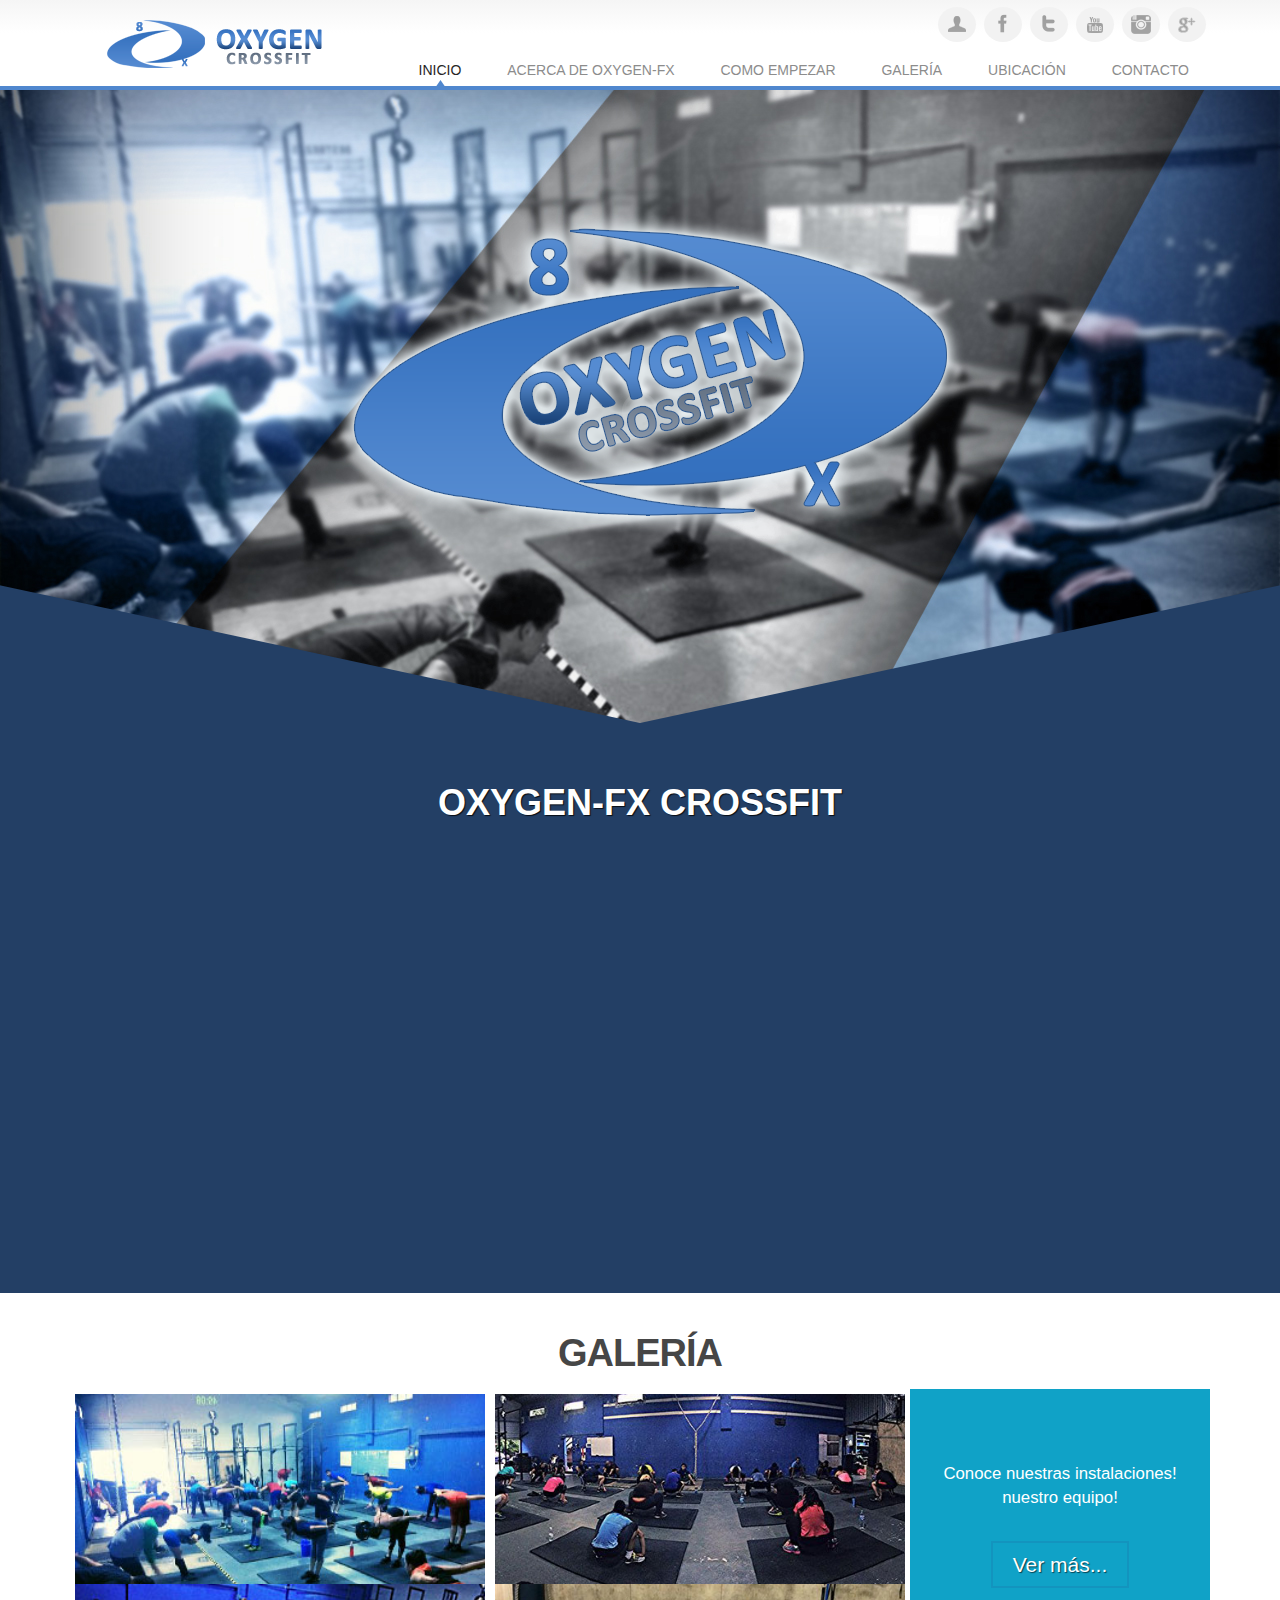
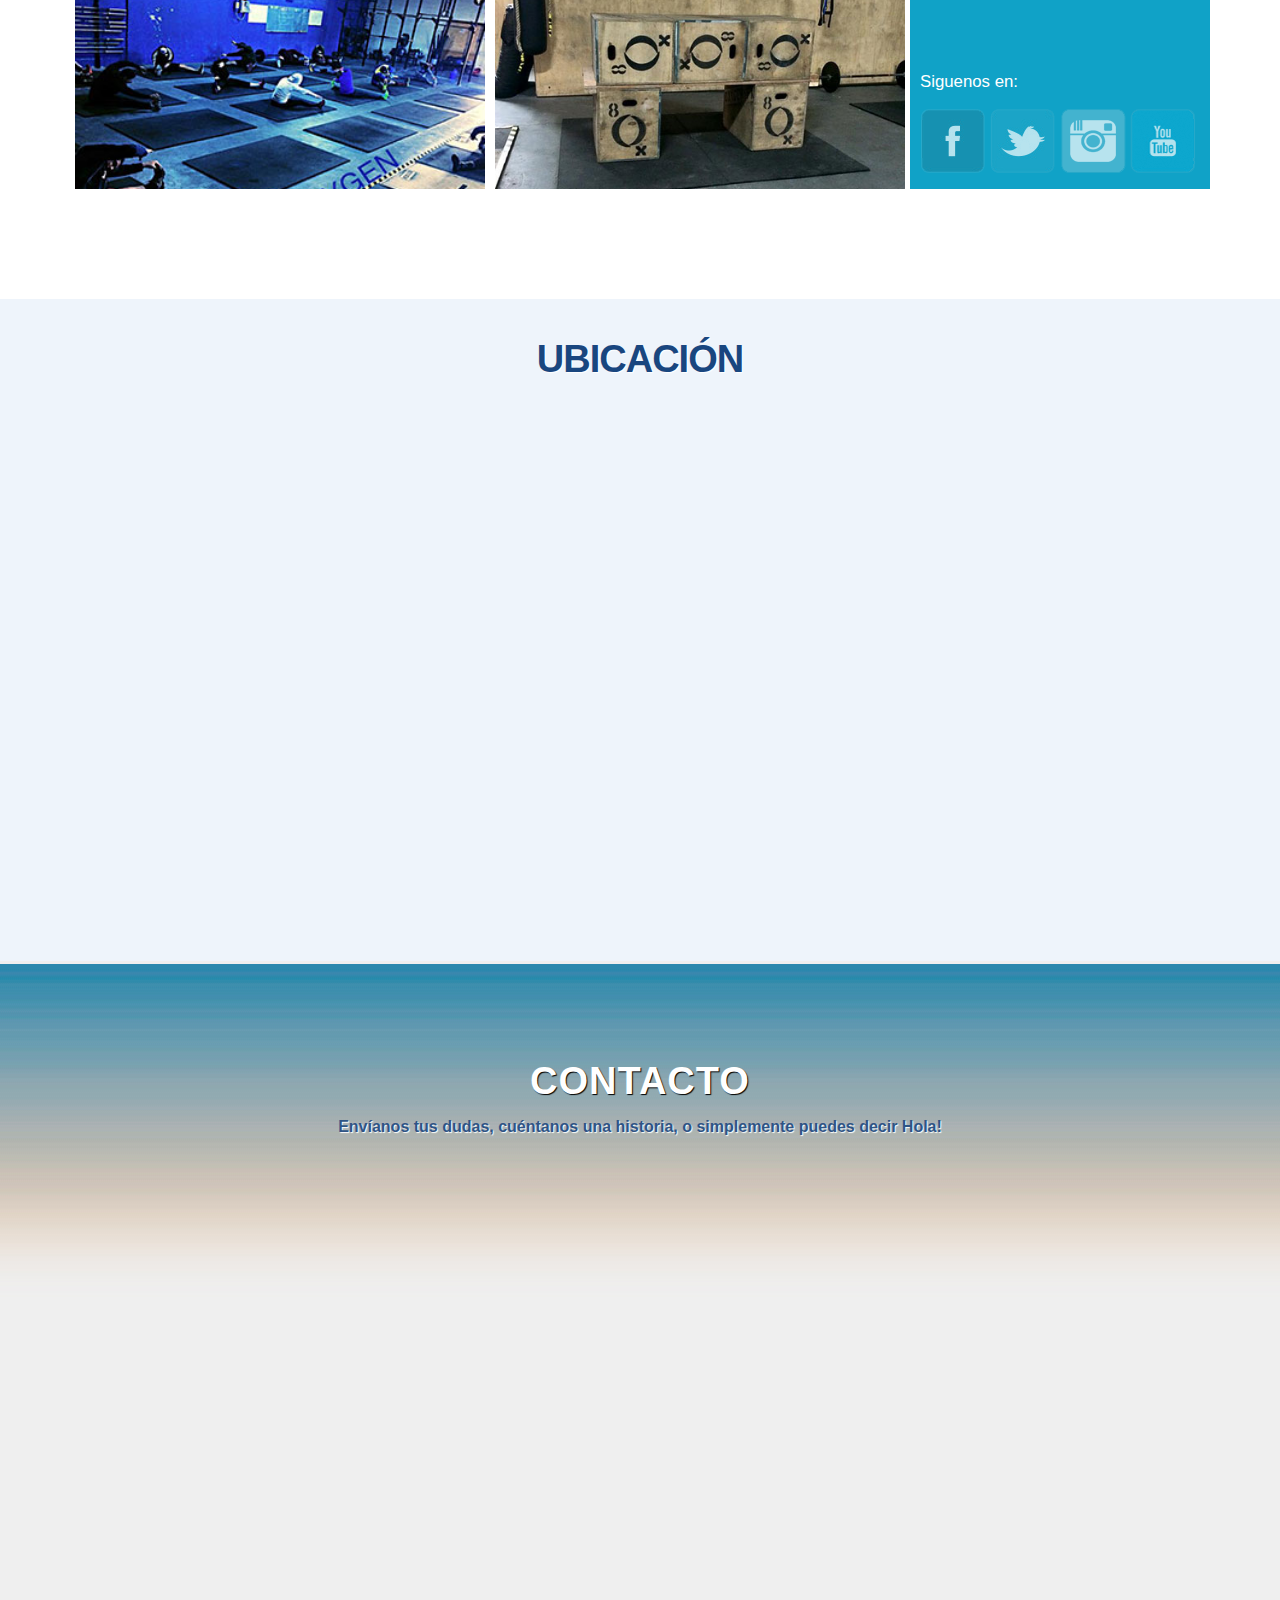
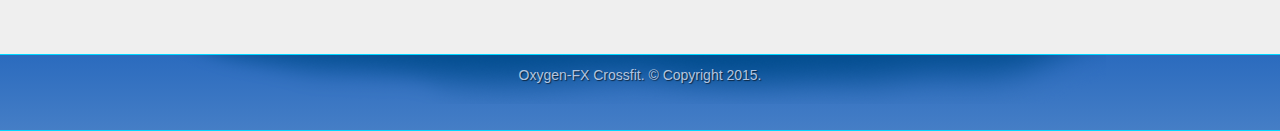
==== commit dfc89ed0: "" ====
--- a/Oxygen/index.html
+++ b/Oxygen/index.html
@@ -113,12 +113,12 @@
         	 </article>
         	 <article class="">
         	 	<div>
+        	 		<img alt="section galeria" src="images/home/img-section-galeria-3.jpg">
+        	 	</div>
+        	 </article>
+        	 <article class="">
+        	 	<div>
         	 		<img alt="section galeria" src="images/home/img-section-galeria-2.jpg">
-        	 	</div>
-        	 </article>
-        	 <article class="">
-        	 	<div>
-        	 		<img alt="section galeria" src="images/home/img-section-galeria-3.jpg">
         	 	</div>
         	 </article>
         	 <article class="">
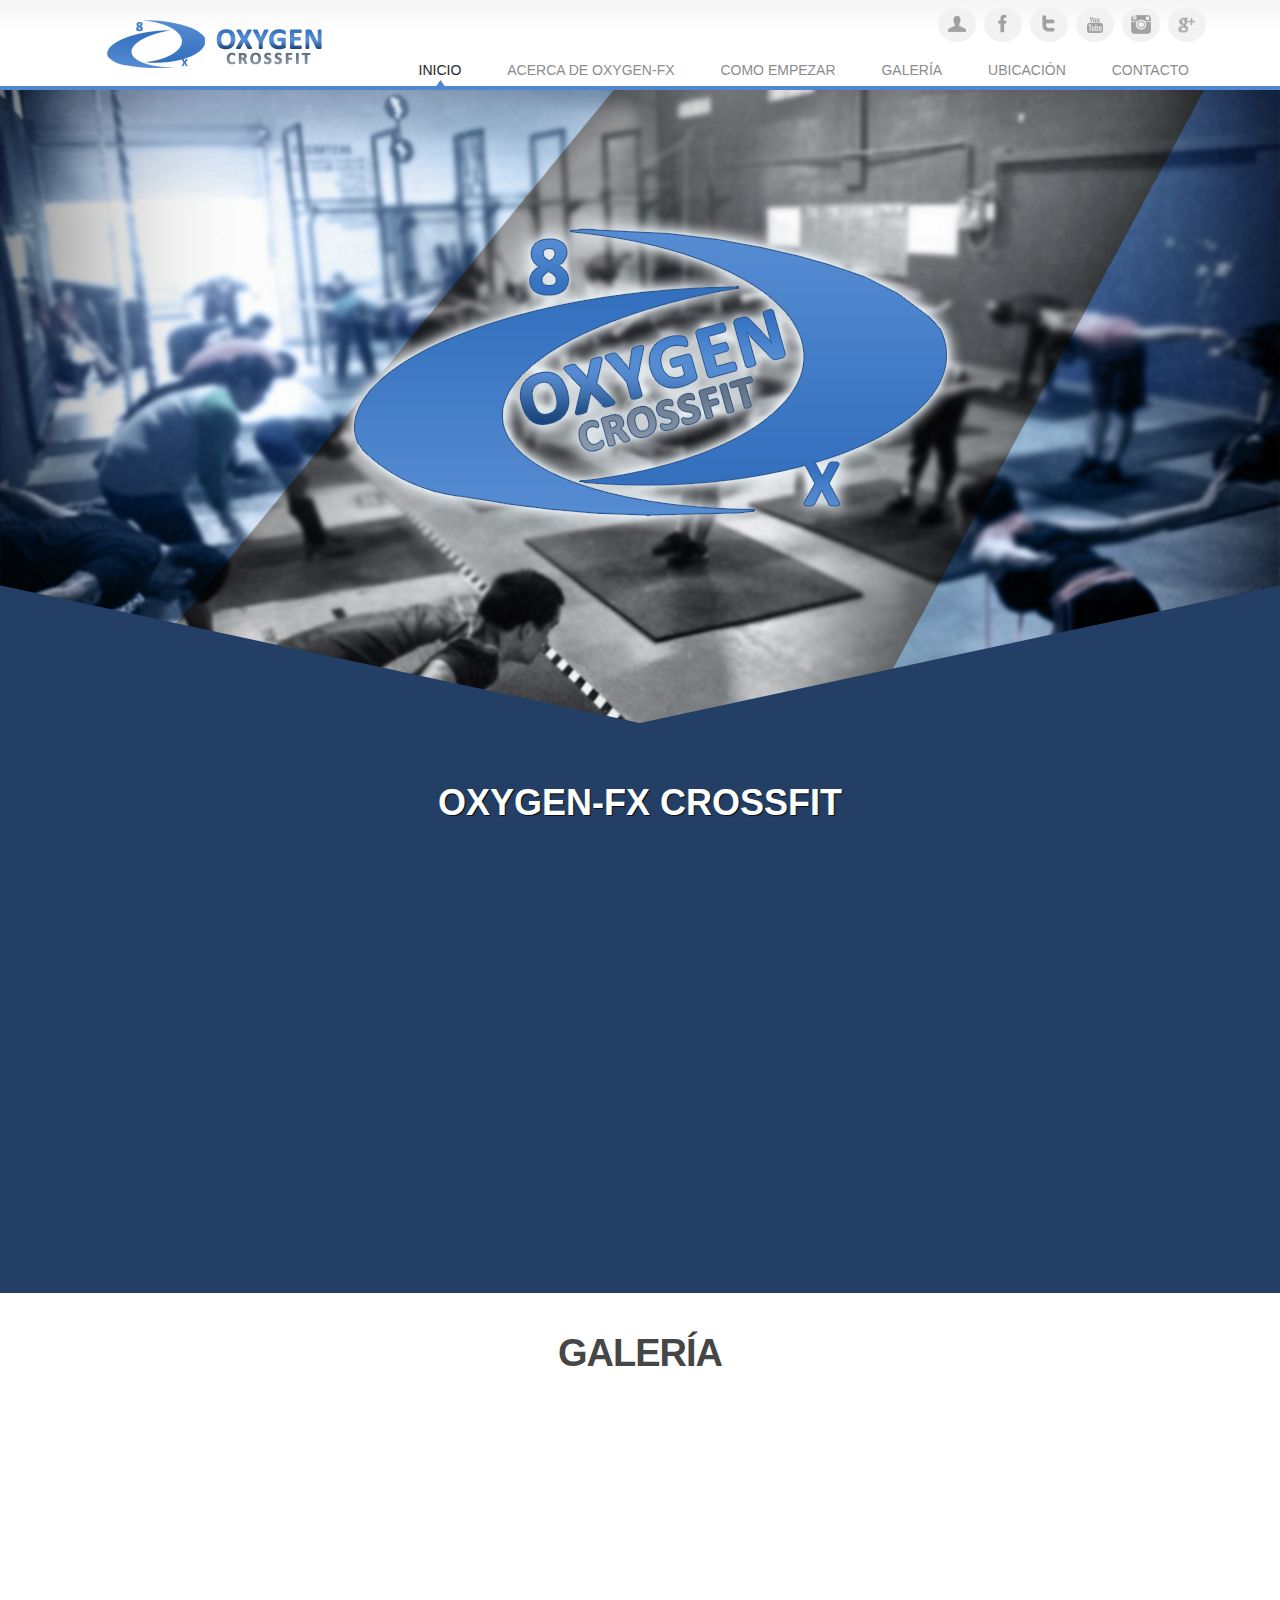
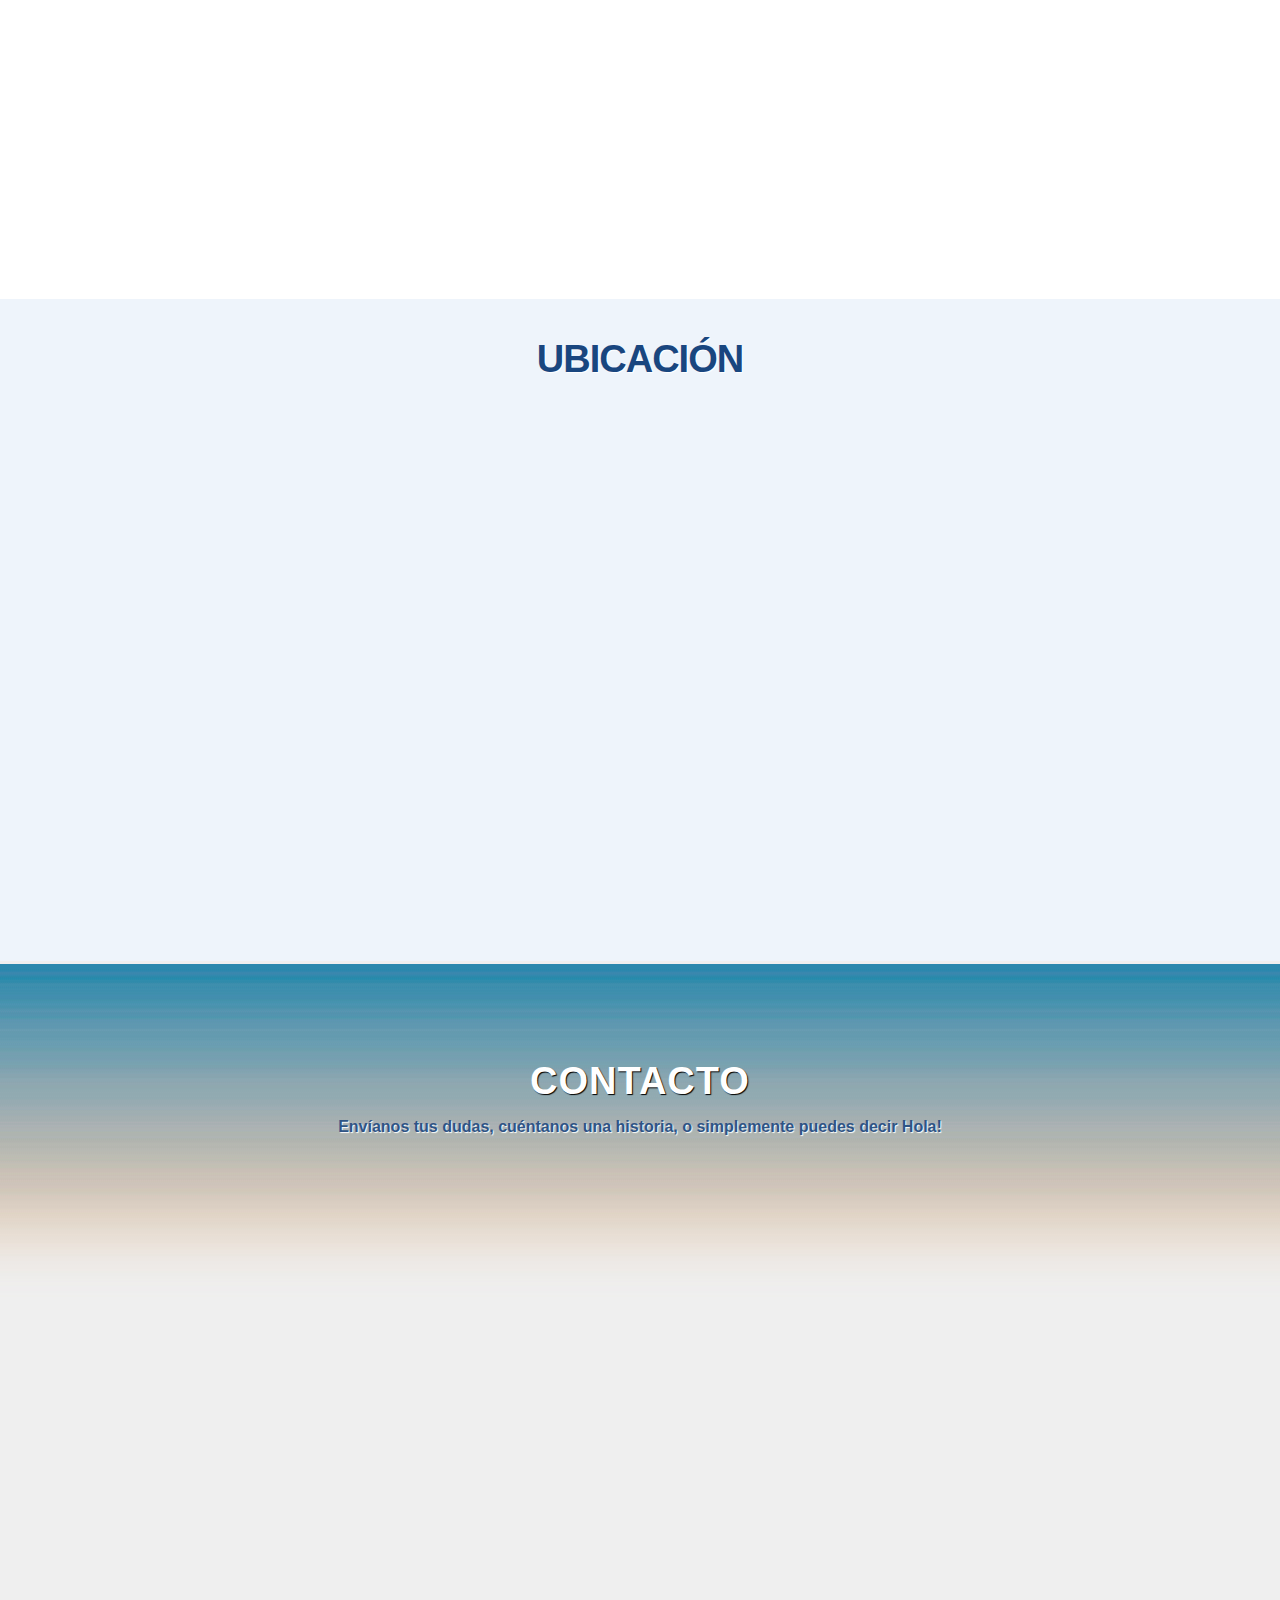
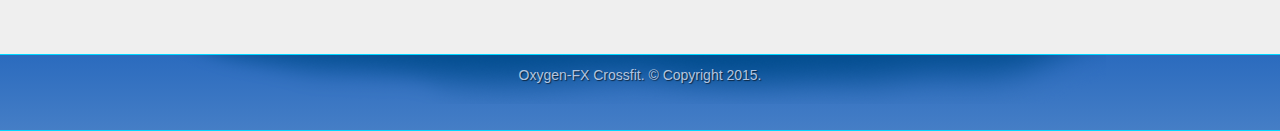
==== commit 1cc0ddfa: "" ====
--- a/Oxygen/index.html
+++ b/Oxygen/index.html
@@ -106,34 +106,31 @@
     <div class="container">
         <h2>GalerÍa</h2>
         <div class="galeria-imagenes left">
-        	 <article class="">
+        	 <article class="wow fadeInUp delay-02s">
         	 	<div>
         	 		<img alt="section galeria" src="images/home/img-section-galeria-1.jpg">
         	 	</div>
         	 </article>
-        	 <article class="">
+        	 <article class="wow fadeInUp delay-03s">
         	 	<div>
         	 		<img alt="section galeria" src="images/home/img-section-galeria-3.jpg">
         	 	</div>
         	 </article>
-        	 <article class="">
+        	 <article class="wow fadeInUp delay-04s">
         	 	<div>
         	 		<img alt="section galeria" src="images/home/img-section-galeria-2.jpg">
         	 	</div>
         	 </article>
-        	 <article class="">
+        	 <article class="wow fadeInUp delay-05s">
         	 	<div>
         	 		<img alt="section galeria" src="images/home/img-section-galeria-4.jpg">
         	 	</div>
         	 </article>
-
-        
-        
-        </div>
-        <div class="galeria-enlace txt-center left">
+        </div>
+        <div class="galeria-enlace txt-center left wow fadeInRight delay-05s">
             <p class="txt-center"><br><br>Conoce nuestras instalaciones! <br>nuestro equipo!</p>
             <br>
-            <a href="#" class="btn_1">Ver más...</a>
+            <a href="#" class="btn_1 wow fadeInUp delay-06s">Ver más...</a>
             <br><br><br><br><br>
             <p class="txt-left">Siguenos en:</p>
             <ul class="nav-social-blue">
--- a/Oxygen/css/style.css
+++ b/Oxygen/css/style.css
@@ -1,6 +1,6 @@
 ﻿@charset "utf-8";
 @import "form.css";
-@import "home.css";
+@import "cont.css";
 
 /* CSS Document */
 
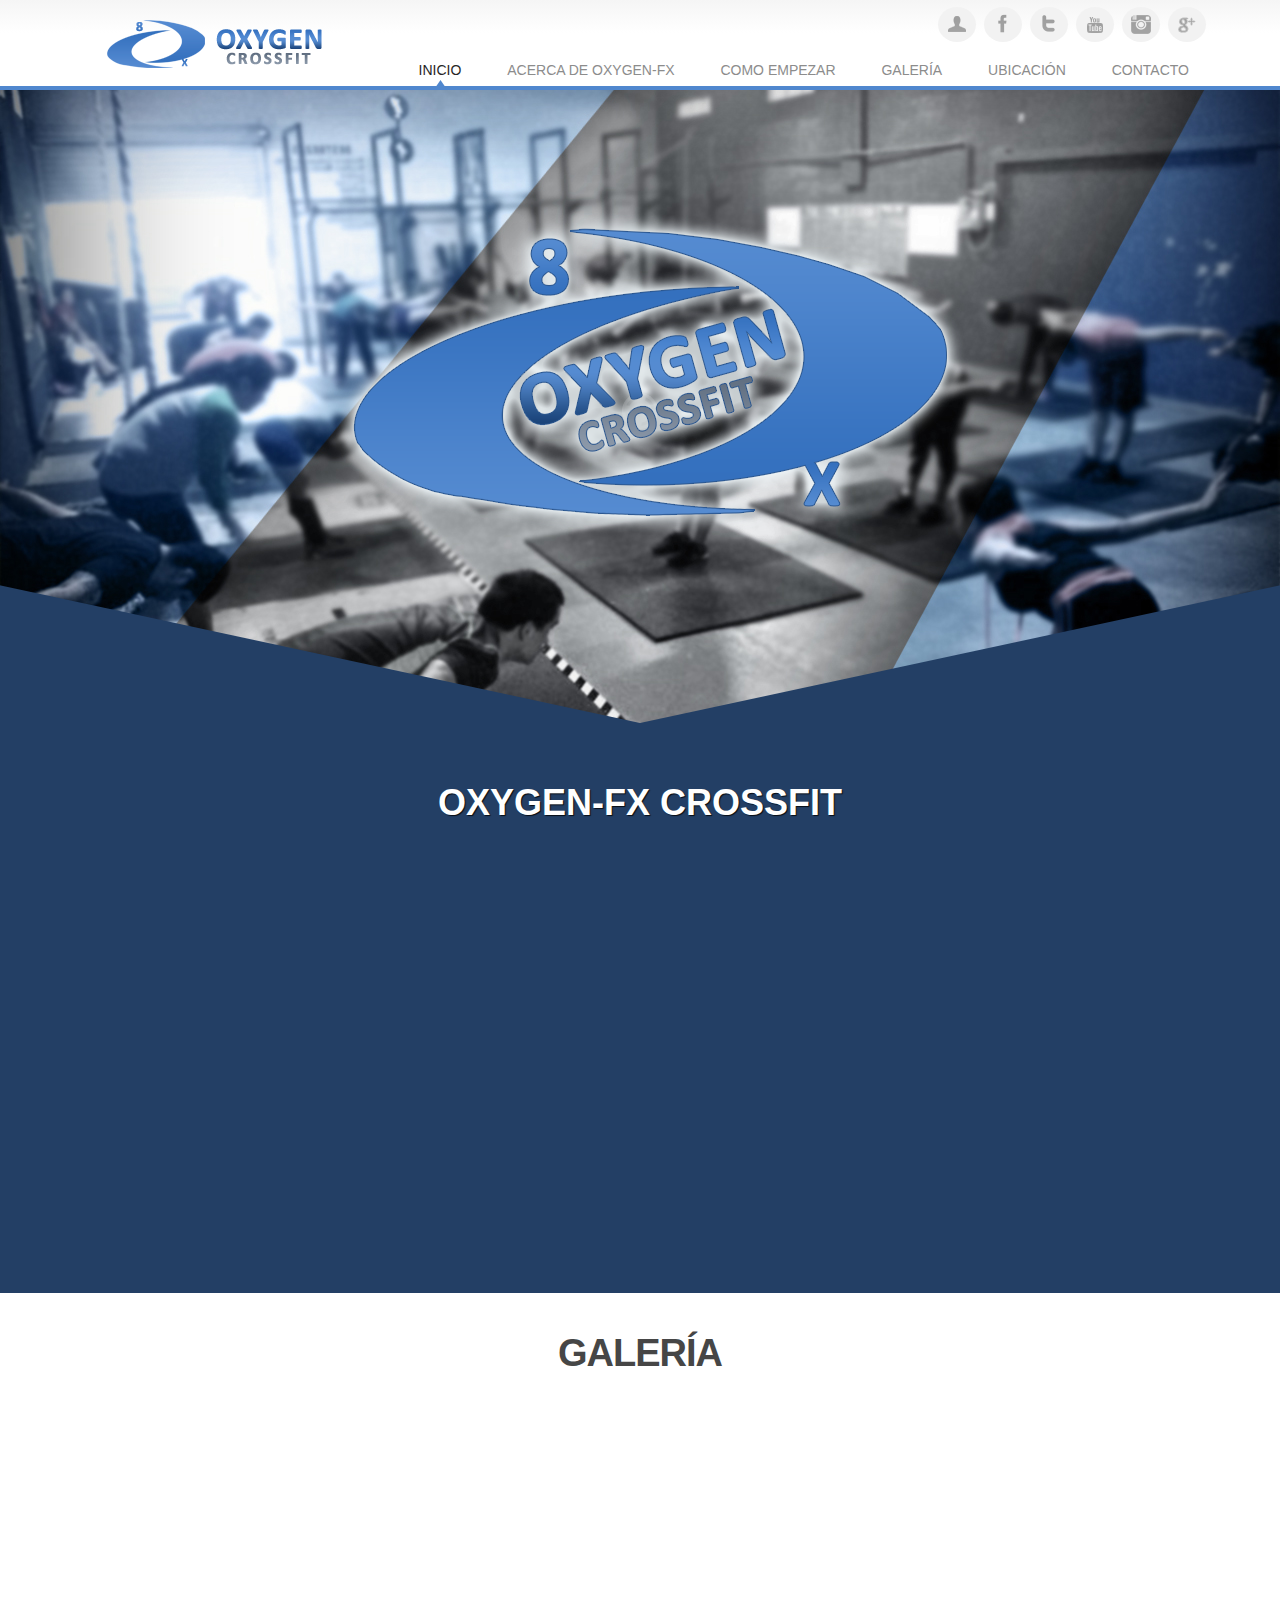
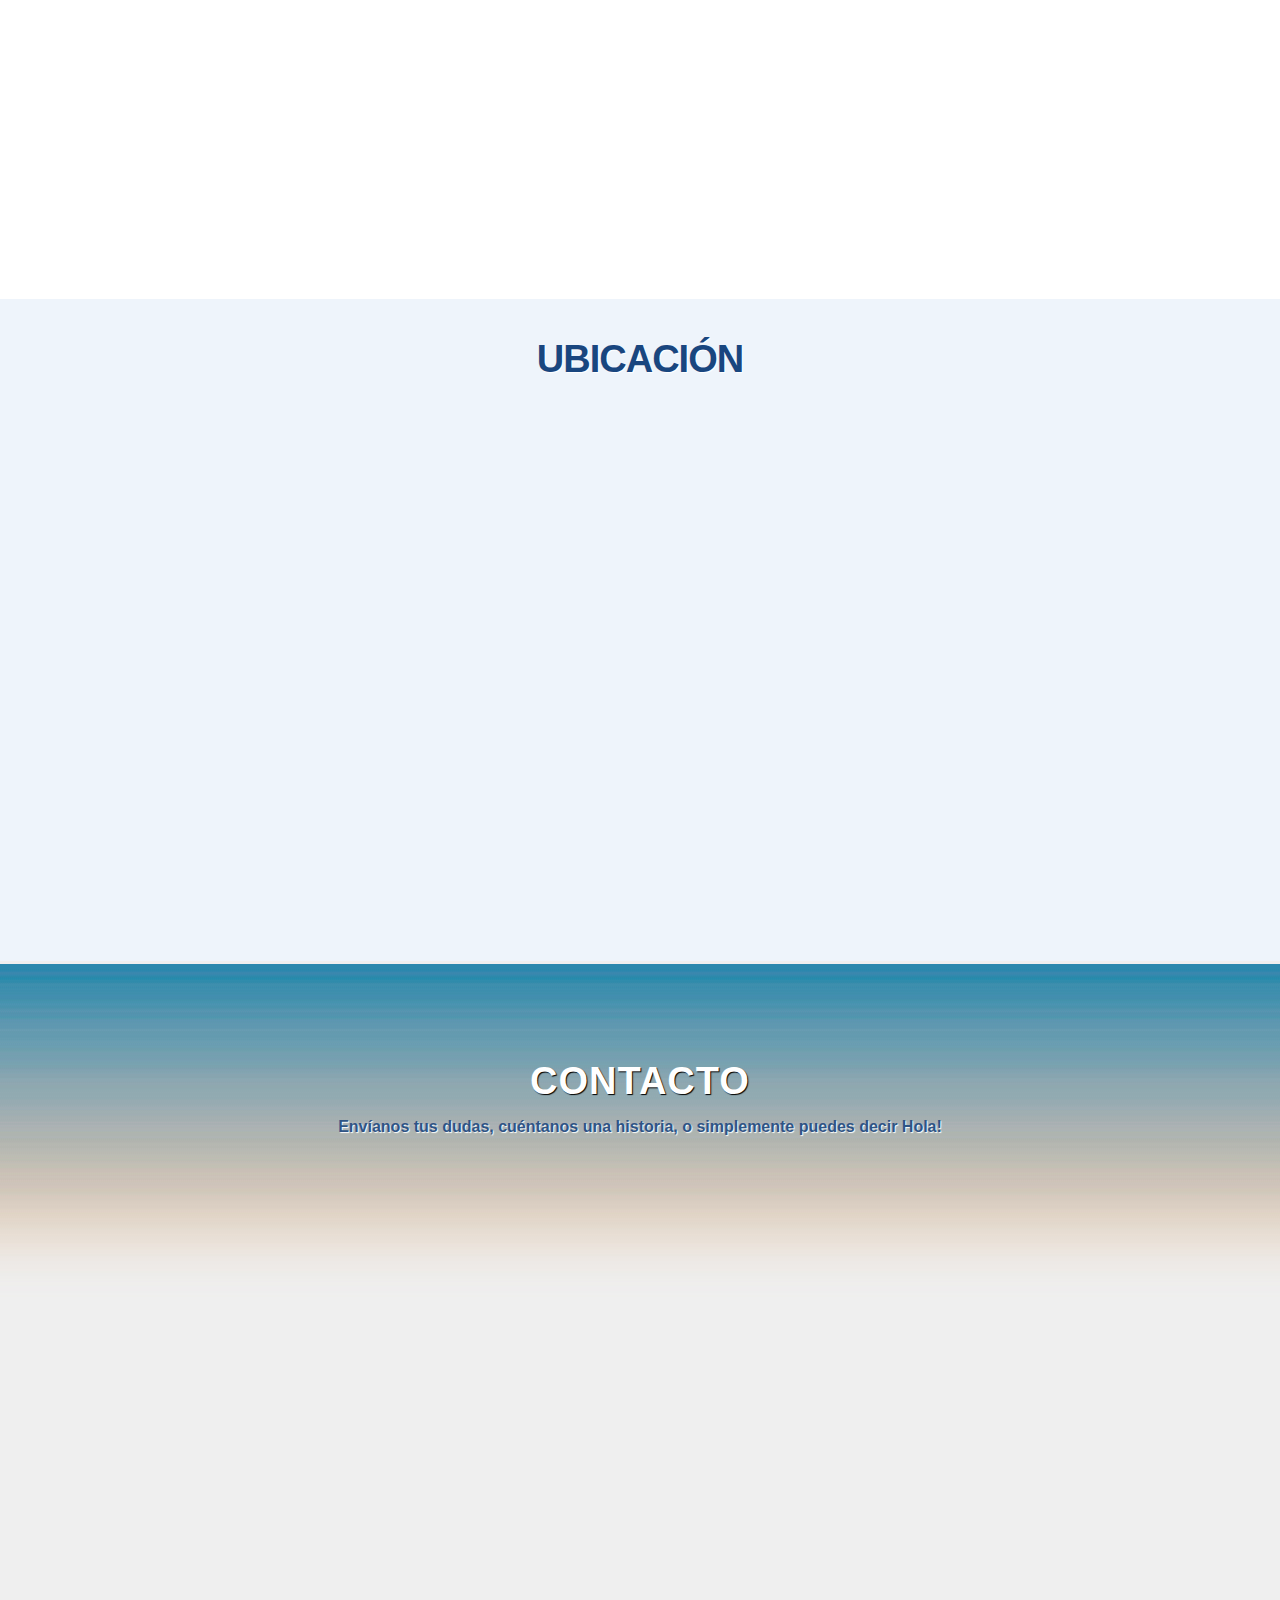
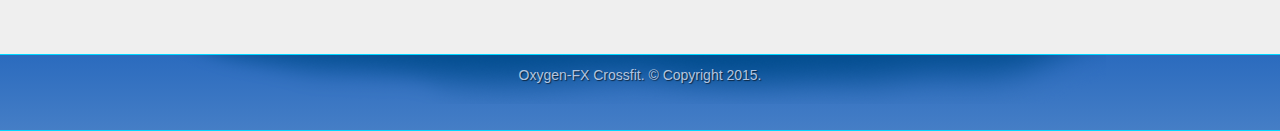
==== commit 08b82bbd: "" ====
--- a/Oxygen/index.html
+++ b/Oxygen/index.html
@@ -47,7 +47,7 @@
         <ul class="main-nav">
         	<li class="active"><a href="#home">Inicio</a></li>
             <li><a href="#">Acerca de Oxygen-FX</a></li>
-            <li><a href="#">Como Empezar</a></li>
+            <li><a href="como_empezar.html">Como Empezar</a></li>
             <li><a href="#">Galería</a></li>
             <li><a href="#">Ubicación</a></li>
             <li><a href="#contacto">Contacto</a></li>
--- a/Oxygen/css/style.css
+++ b/Oxygen/css/style.css
@@ -374,27 +374,40 @@
 	padding:40px 0 110px;
 	clear:both;
 }
+/*HEADERS---*/
 /*----------------- HEADER DE SECCIONES --------*/
-.header{width:100%;height:247px;margin:0;padding:0;}
+.header{width:100%;height:250px;margin:0;padding:0;}
+.header h1, .header h3{
+    background: rgba(76,76,76,0);
+    background: -moz-linear-gradient(left, rgba(76,76,76,0) 0%, rgba(0,0,0,1) 51%, rgba(19,19,19,0) 100%);
+    background: -webkit-gradient(left top, right top, color-stop(0%, rgba(76,76,76,0)), color-stop(51%, rgba(0,0,0,1)), color-stop(100%, rgba(19,19,19,0)));
+    background: -webkit-linear-gradient(left, rgba(76,76,76,0) 0%, rgba(0,0,0,1) 51%, rgba(19,19,19,0) 100%);
+    background: -o-linear-gradient(left, rgba(76,76,76,0) 0%, rgba(0,0,0,1) 51%, rgba(19,19,19,0) 100%);
+    background: -ms-linear-gradient(left, rgba(76,76,76,0) 0%, rgba(0,0,0,1) 51%, rgba(19,19,19,0) 100%);
+    background: linear-gradient(to right, rgba(76,76,76,0) 0%, rgba(0,0,0,1) 51%, rgba(19,19,19,0) 100%);
+    position: relative;
+    top: 90px;
+}
 .header h1{
-	color:#ffffff;
-	text-shadow:1px 1px 1px #000000;
-	font-size:33px;
-	font-weight:bold;
-	text-align:left;
-	padding:70px 0px 0px 70px;
-	margin:0;
+    color:#ffffff;
+    text-shadow:1px 1px 1px rgba(0,0,0,0.9);
+    font-size:38px;
+    font-weight:bold;
+    text-align:center;
+    text-transform: uppercase;
+    padding:0px 0px 0px 0px;
+    margin:0;
 }
 .header h3{
-	color:#e4f3f9;
-	font-size:18px;
-	font-weight:normal;
-	text-align:left;
-	text-shadow:1px 1px 1px #000000;
-	text-transform:none;
-	padding:5px 0px 0px 70px;
-}
-.header h3 span{color:#aa1525;}
+    color:#80daea;
+    font-size:20px;
+    font-weight:normal;
+    text-align:center;
+    text-shadow:1px 1px 1px rgba(0,0,0,0.9);
+    text-transform:none;
+    padding:5px 0px;
+}
+.header h3 span{color:#63be3c;}
 .header{
 	background:url('../images/headers/header-quotes.jpg') center top;
 	-moz-background-size:100% 100%!important;
@@ -402,7 +415,7 @@
 	-webkit-background-size: 100% 100%!important;
 	background-size:100% 100%!important;	
 }
-.header.section-quotes{background:url('../images/headers/header-quotes.jpg') center top;}
+.header.section-comenzar{background:url('../images/headers/header-comenzar.jpg') center top;}
 .header.section-aboutus{background:url('../images/headers/header-aboutus.jpg') center top;}
 .header.section-services{background:url('../images/headers/header-services.jpg') center top;}
 .header.section-faq{background:url('../images/headers/header-faq.jpg') center top;}
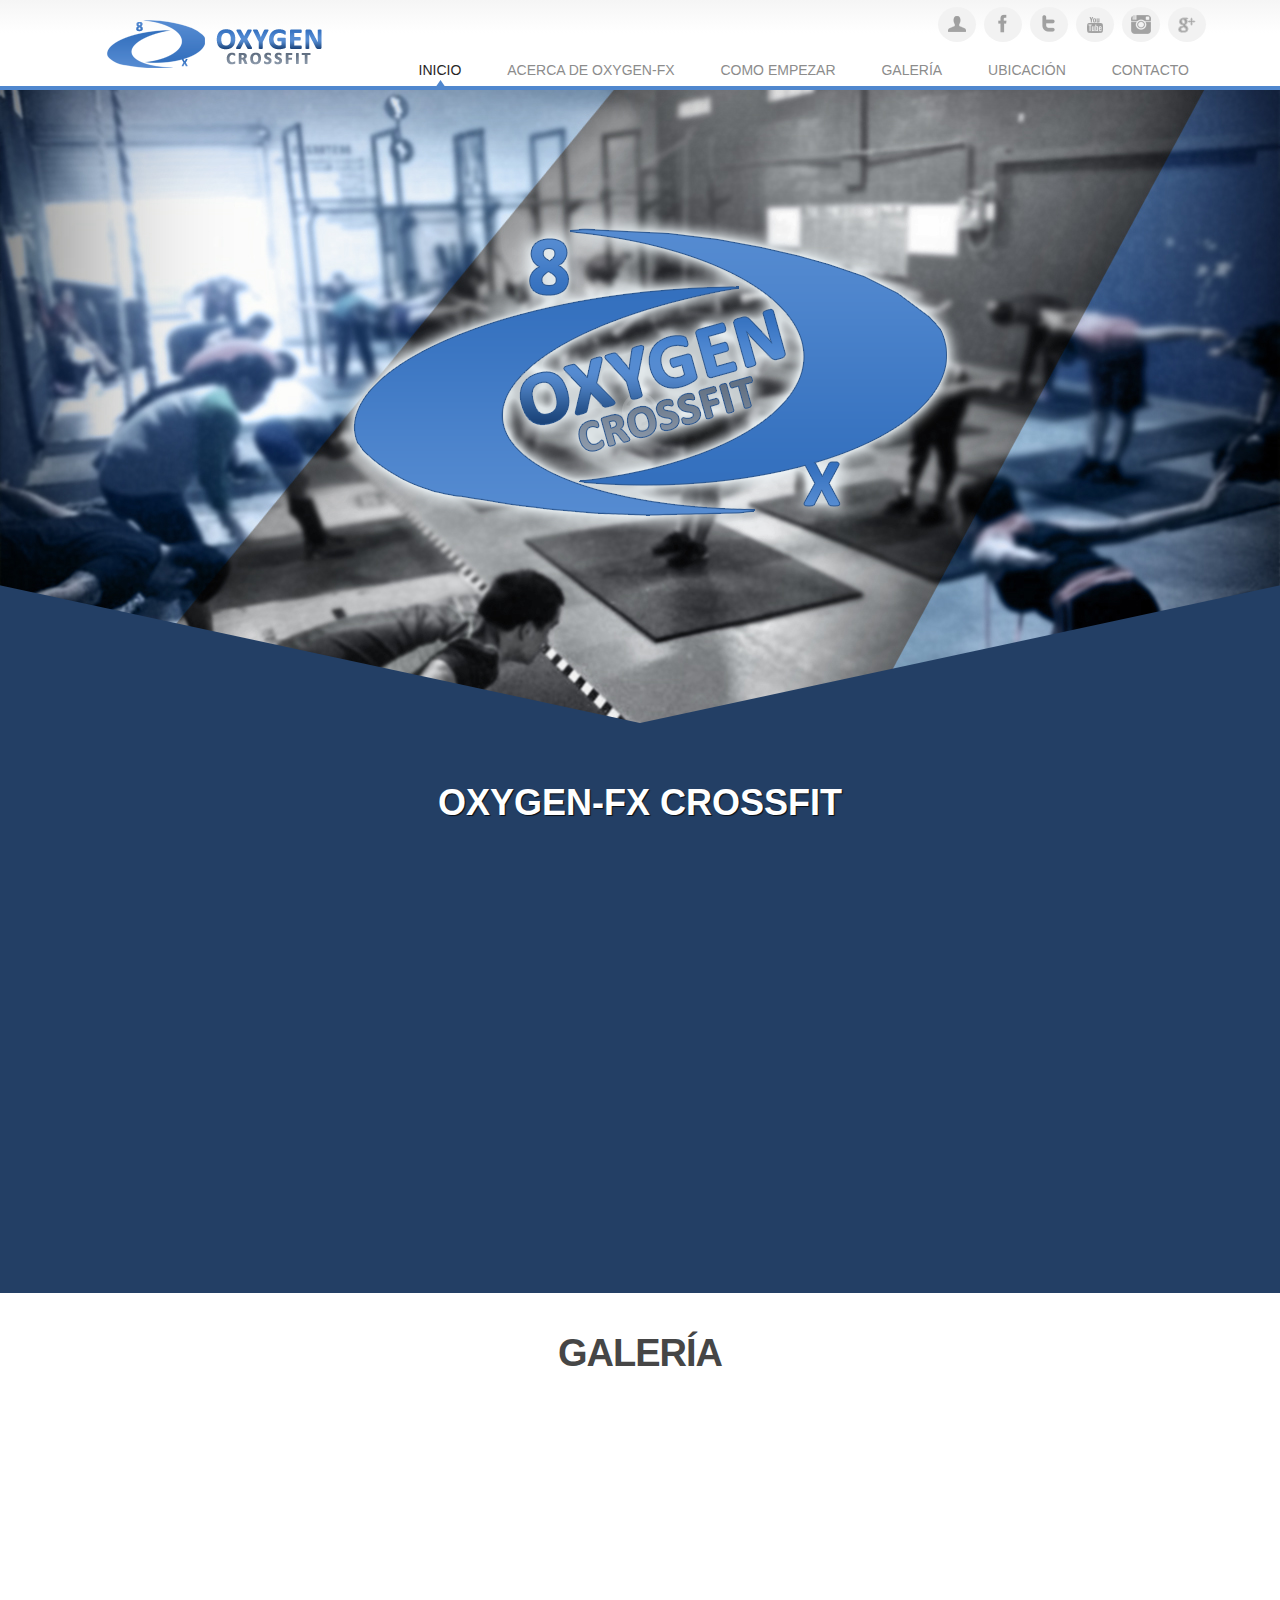
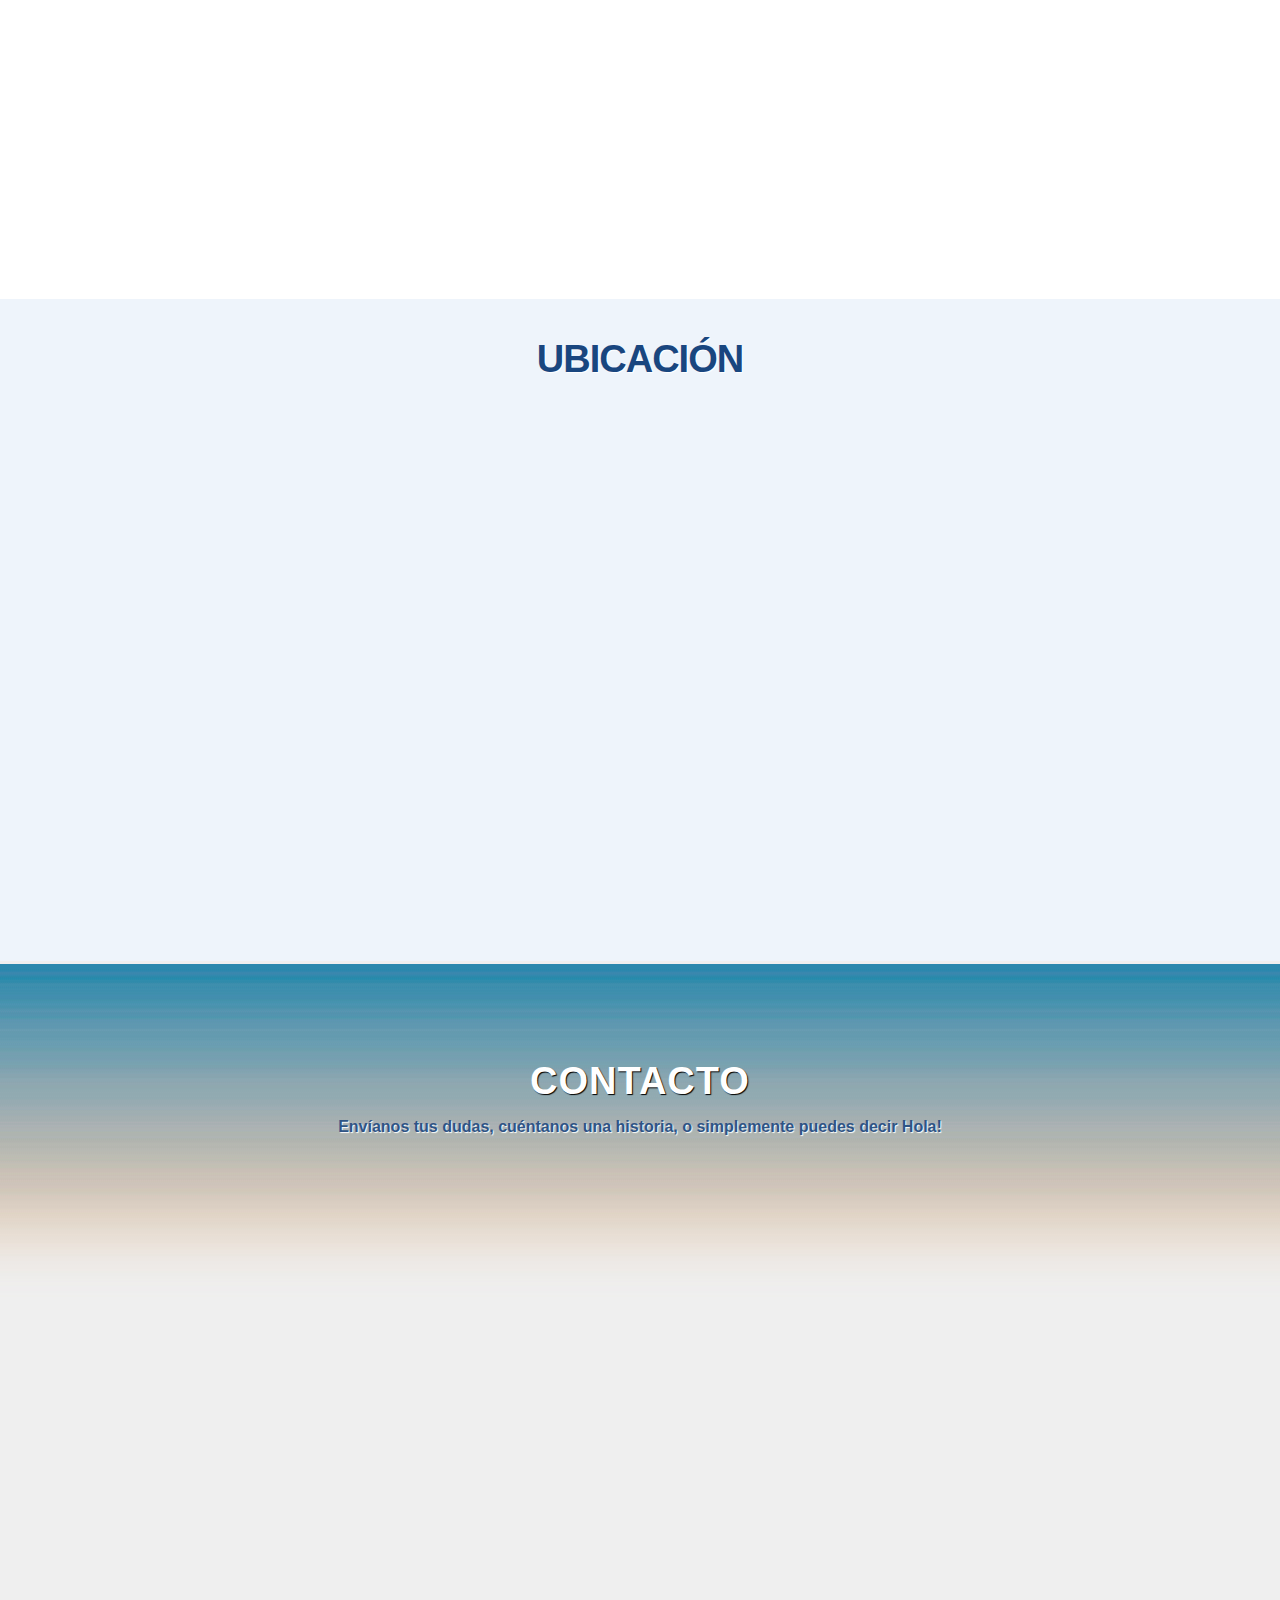
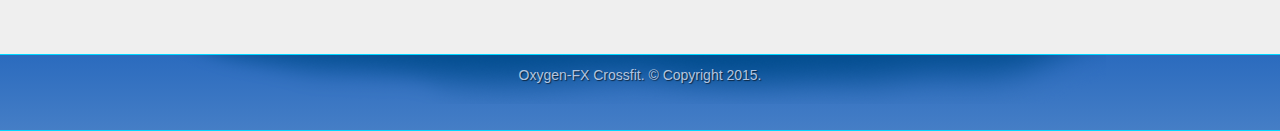
==== commit 6fecda86: "" ====
--- a/Oxygen/index.html
+++ b/Oxygen/index.html
@@ -46,10 +46,10 @@
 		</ul>
         <ul class="main-nav">
         	<li class="active"><a href="#home">Inicio</a></li>
-            <li><a href="#">Acerca de Oxygen-FX</a></li>
+            <li><a href="oxygen_fx.html">Acerca de Oxygen-FX</a></li>
             <li><a href="como_empezar.html">Como Empezar</a></li>
-            <li><a href="#">Galería</a></li>
-            <li><a href="#">Ubicación</a></li>
+            <li><a href="galeria/">Galería</a></li>
+            <li><a href="#ubicacion">Ubicación</a></li>
             <li><a href="#contacto">Contacto</a></li>
         </ul>
         <a class="res-nav_click right" href="#"><i class="fa-bars"></i></a>
